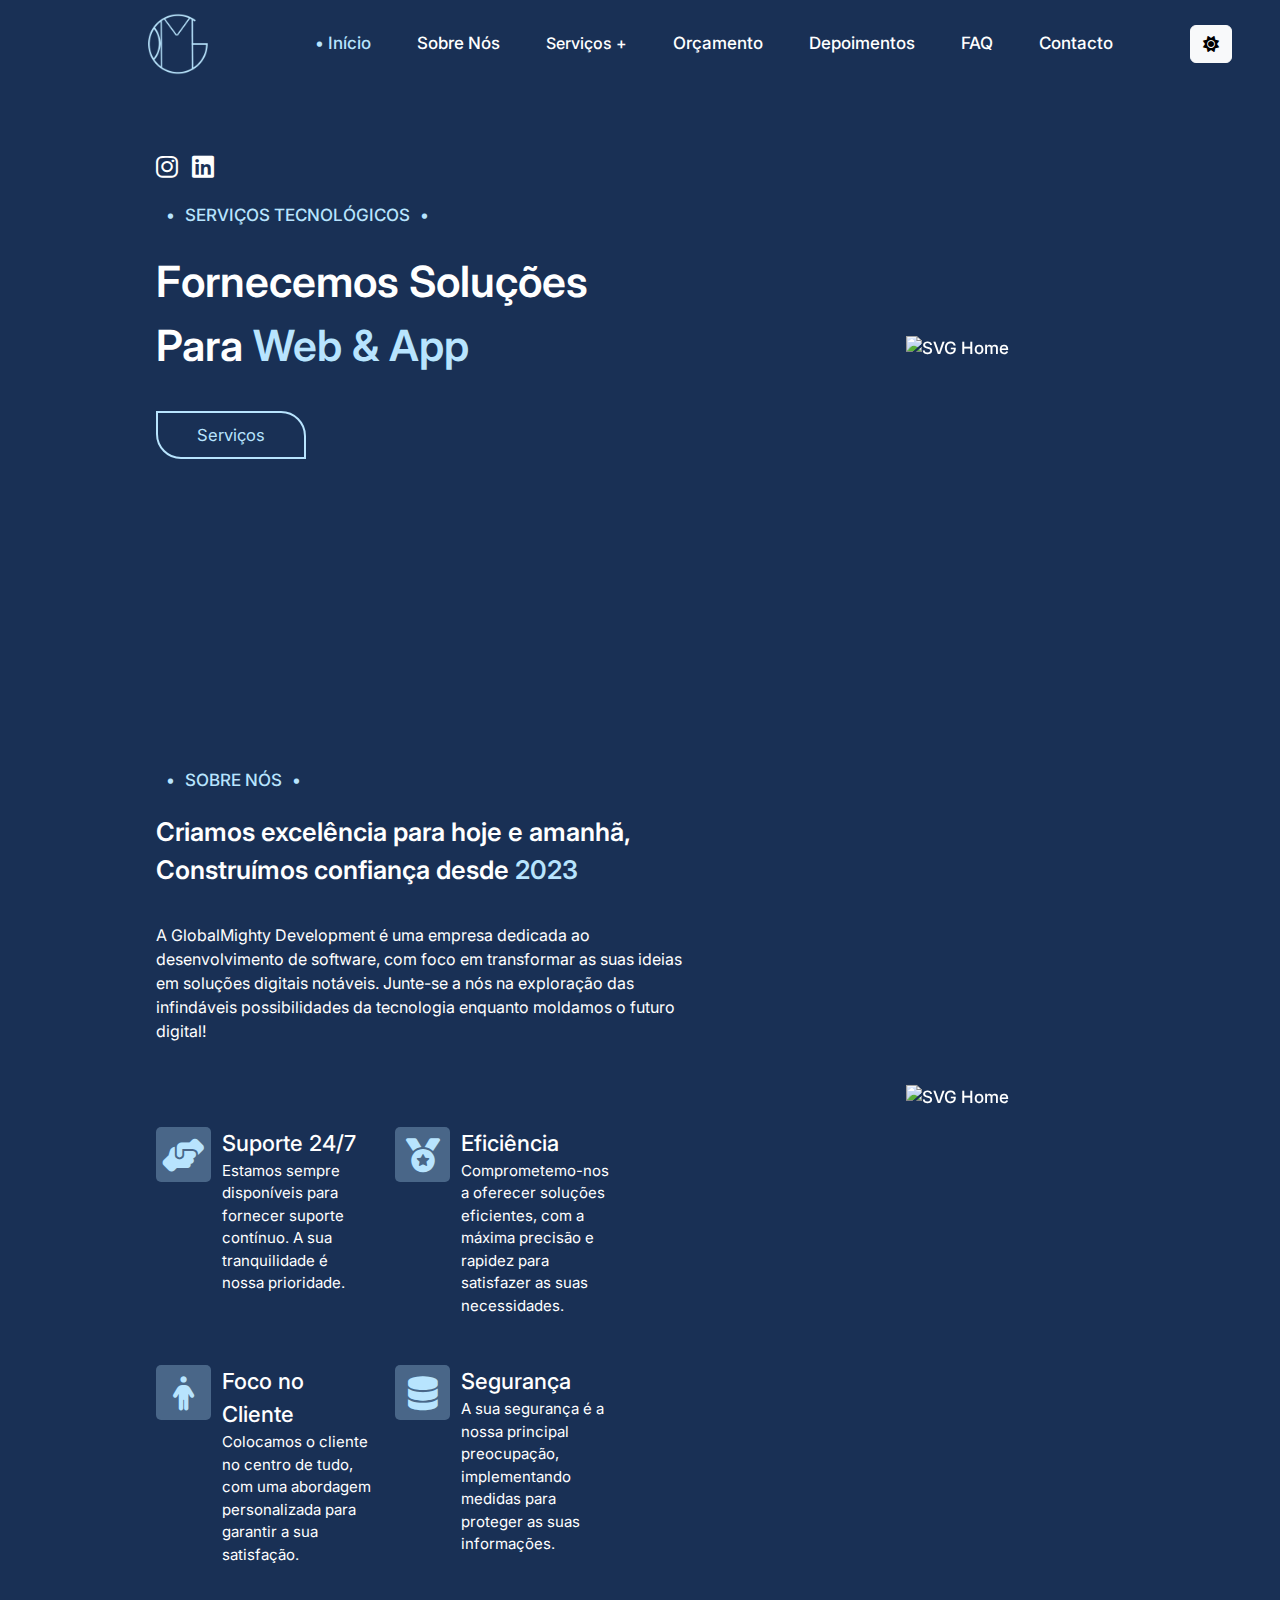
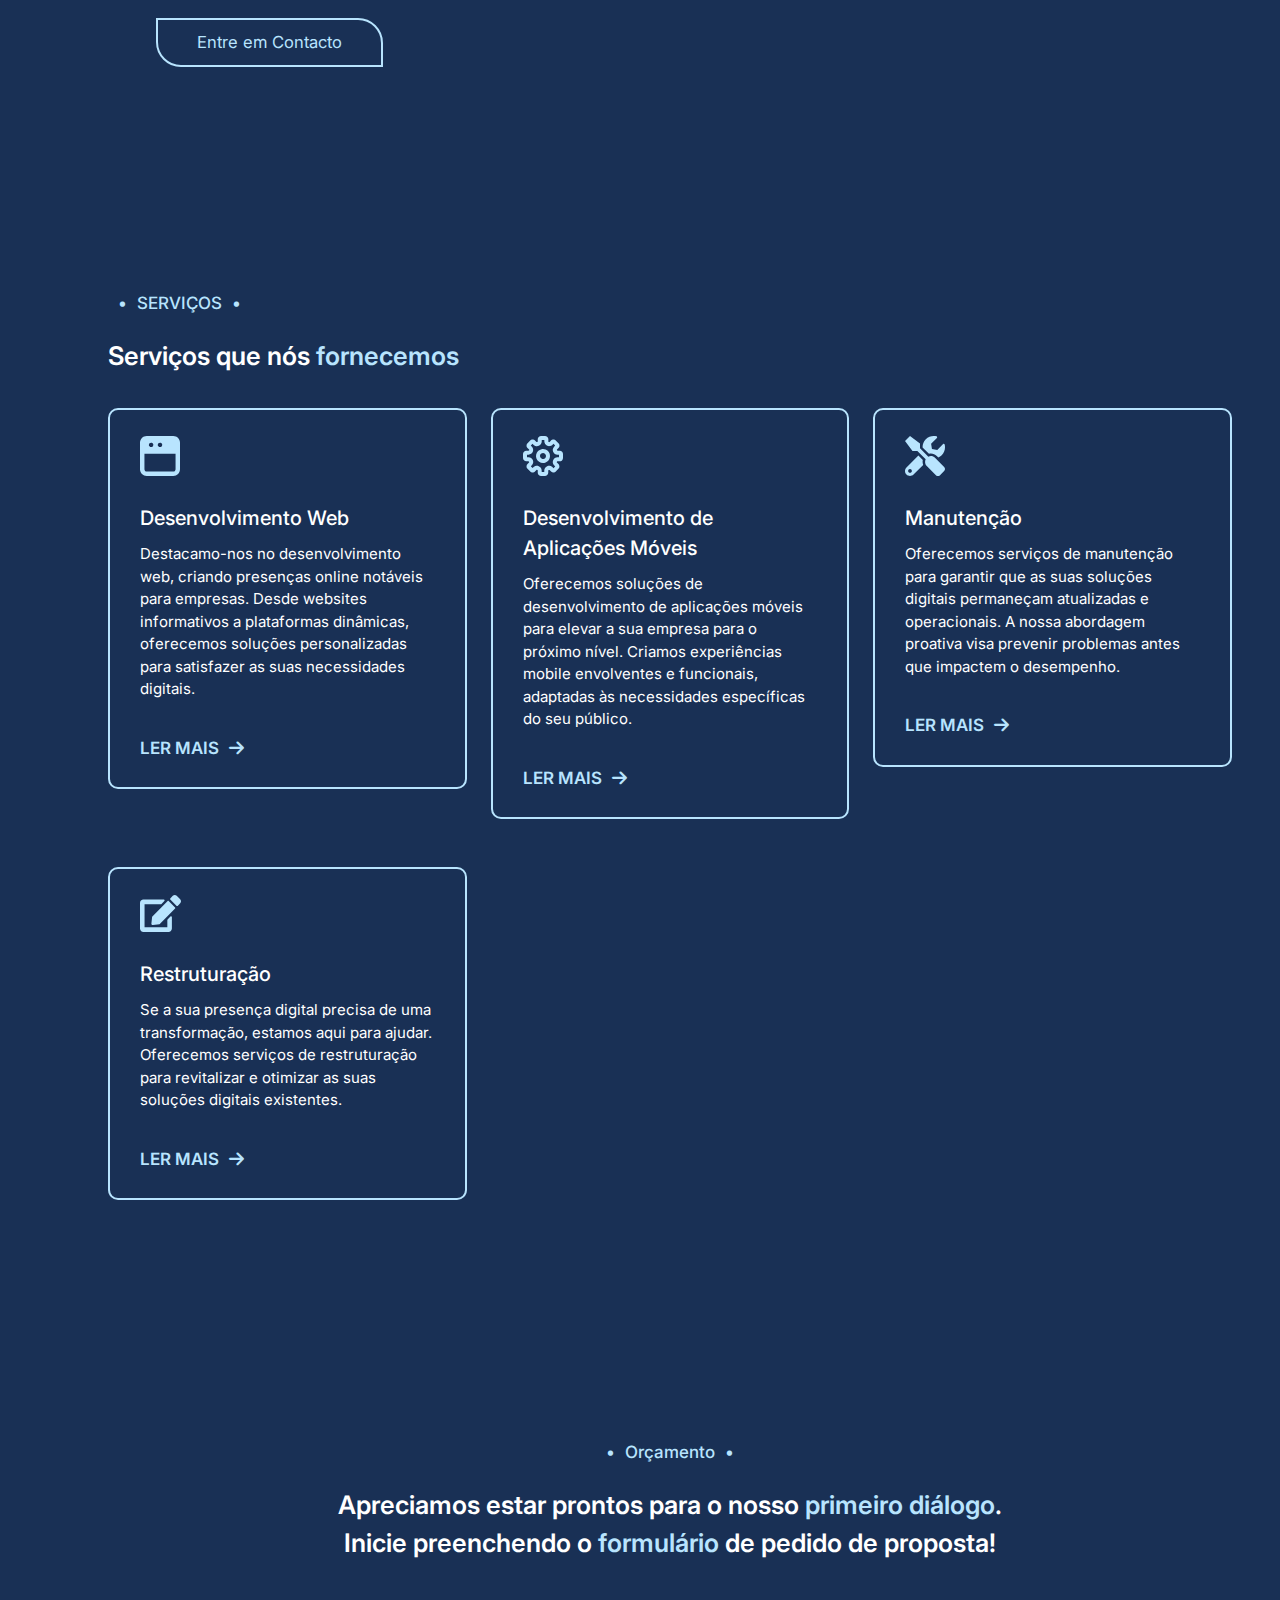
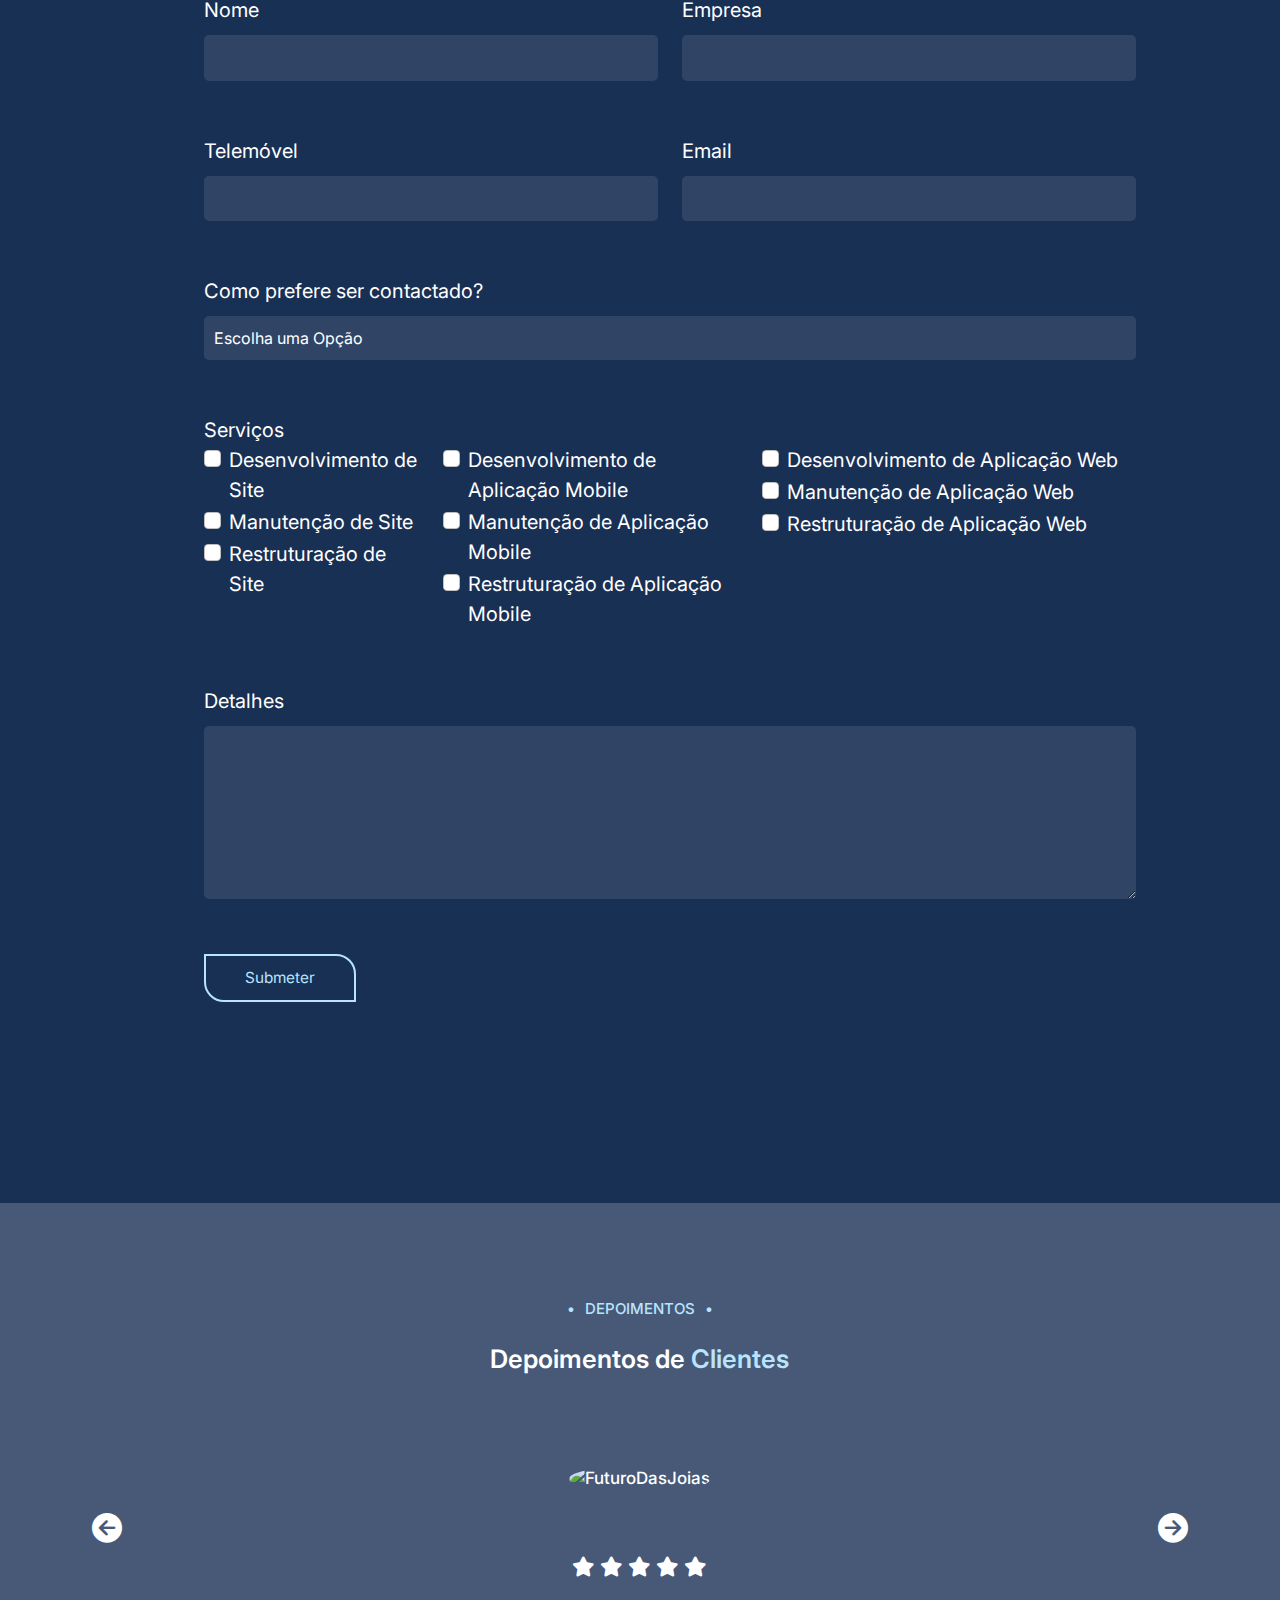
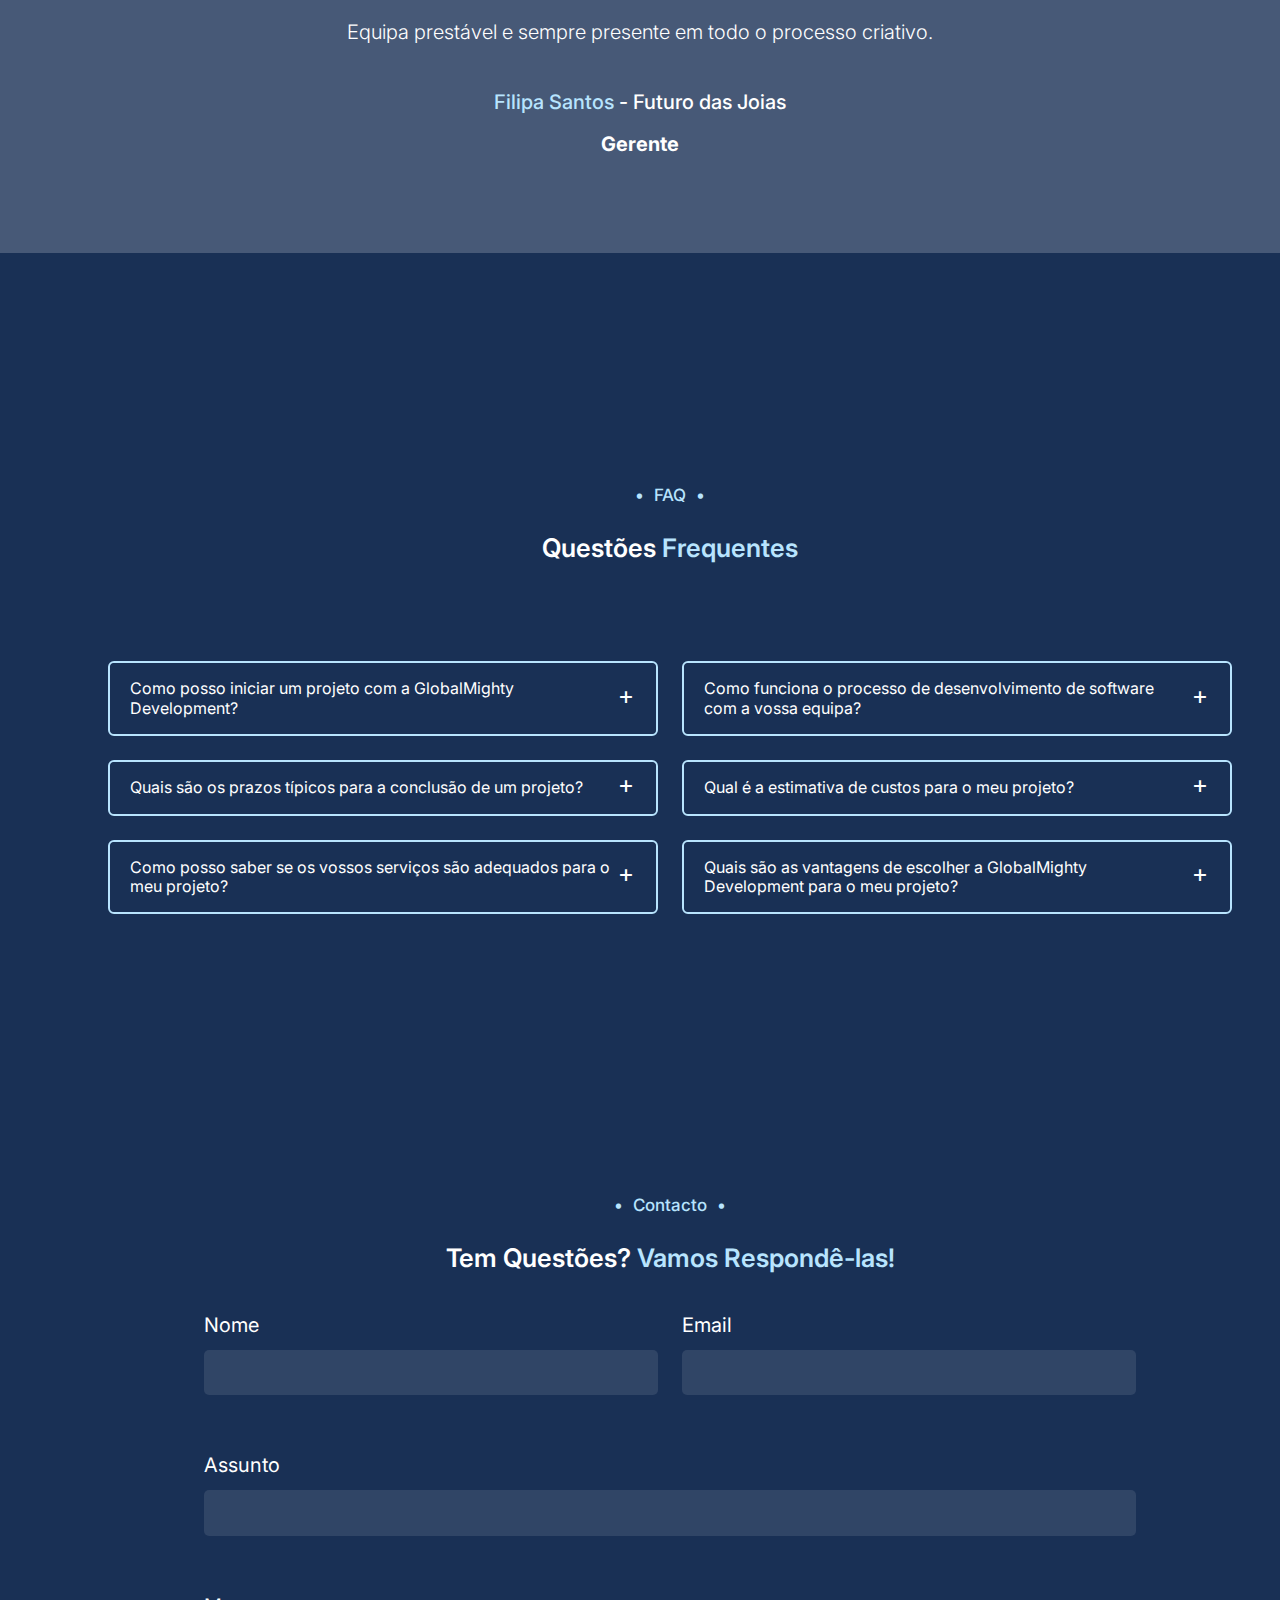
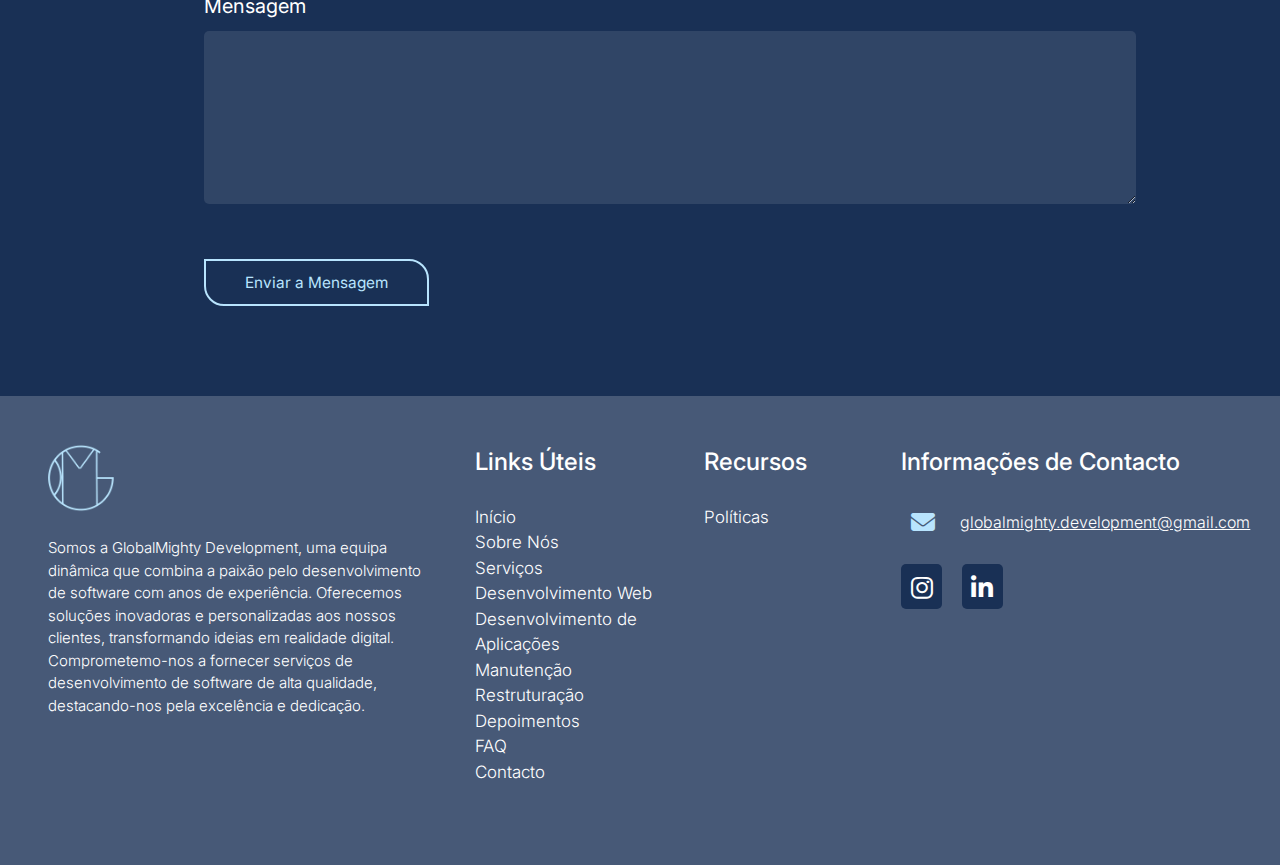
==== index.html @ 015aa8da "Revert "SEO 100%"" ====
<!DOCTYPE html>
<html lang="pt-PT">

<head>
    <meta charset="UTF-8">
    <meta http-equiv="X-UA-Compatible" content="IE=edge">
    <meta name="viewport" content="width=device-width, initial-scale=1.0">
    <meta name="keywords"
        content="Desenvolvimento de Software, Aplicações Web, Aplicações Móveis, Manutenção de Sistemas, Soluções Digitais, Inovação Tecnológica, Experência do Utilizador, Transformação Digital, Consultoria em TI, Programação Personalizada, Eficiência Operacional, Segurança da Informação, Suporte Técnico, GlobalMighty Development, Web Design Responsivo">
    <meta name="description"
        content="Na GlobalMighty Development, dedicamo-nos ao desenvolvimento de software e à criação de soluções digitais inovadoras. Especializamo-nos em aplicações web, móveis e na manutenção de sistemas, combinando a nossa paixão pela tecnologia com um foco inabalável na eficiência e segurança. Junte-se a nós para uma experiência única, onde a excelência é construída hoje e molda o futuro digital.">
    <meta name="author" content="Guilherme Tavares, Mariana Gabriel">

    <link rel="preconnect" href="https://fonts.googleapis.com">
    <link rel="preconnect" href="https://fonts.gstatic.com" crossorigin>
    <link href="https://fonts.googleapis.com/css2?family=Inter:wght@100;300;400;500;600;700;800;900&display=swap"
        rel="stylesheet">

    <link rel="icon" href="ASSETS/xIcon.png">
    <link href="./ASSETS/fontawesome-free-6.4.2-web/css/all.css" rel="stylesheet">
    <link rel="stylesheet" href="./CSS/bootstrap.min.css">
    <link rel="stylesheet" href="./CSS/darkMode.css">
    <link rel="stylesheet" href="./CSS/lightMode.css">
    <link rel="stylesheet" href="./CSS/styles.css">
    <title>GlobalMighty</title>
</head>

<body class="dark" onload="goToSubPage()">
    <header>
        <nav class="navbar navbar-expand-lg navbar-dark bg-ghost fixed-top ps-5 pe-5">
            <div class="container-fluid">
                <a class="navbar-brand dark-Logo" onclick="getPoint('#Inicio')">
                    <img id="logoDark" class="logo" src="./ASSETS/logoDark.png" alt="GlobalMighty">
                    <img id="logoLight" class="logo hidden" src="./ASSETS/logoLight.png" alt="GlobalMighty">
                </a>
                <button class="navbar-toggler collapsed d-flex d-lg-none flex-column justify-content-around"
                    type="button" data-bs-toggle="collapse" data-bs-target="#navbarSupportedContent"
                    aria-controls="navbarSupportedContent" aria-expanded="false" aria-label="Toggle navigation">
                    <span class="toggler-icon top-bar"></span>
                    <span class="toggler-icon middle-bar"></span>
                    <span class="toggler-icon bottom-bar"></span>
                </button>
                <div class="collapse navbar-collapse" id="navbarSupportedContent">
                    <ul class="navbar-nav ms-auto me-auto mb-2 mb-lg-0">
                        <li class="nav-item">
                            <a class="nav-link active" id="InicioNav" aria-current="page"
                                onclick="getPoint('#Inicio')"><span class="" id="dotInicio">&#8226;</span> Início</a>
                        </li>
                        <li class="nav-item">
                            <a class="nav-link active" id="SobreNosNav" onclick="getPoint('#SobreNos')"><span
                                    class="hidden" id="dotSobreNos">&#8226;</span> Sobre Nós</a>
                        </li>
                        <li class="nav-item dropdown">
                            <a class="nav-link active dropbtn" id="ServicosNav" onclick="getPoint('#Servicos')"><span
                                    class="hidden" id="dotServicos">&#8226;</span> Serviços +</a>
                            <div class="dropdown-content">
                                <a href="./servicos/desenvolvimento-web.html">Desenvolvimento Web</a>
                                <a href="./servicos/desenvolvimento-apps.html">Desenvolvimento de Aplicações</a>
                                <a href="./servicos/manutencao.html">Manutenção</a>
                                <a id="dropdownItem4" href="./servicos/restruturacao.html">Restruturação</a>
                            </div>
                        </li>
                        <li class="nav-item">
                            <a class="nav-link active" id="OrcamentoNav" onclick="getPoint('#Orcamento')"><span
                                    class="hidden" id="dotOrcamento">&#8226;</span> Orçamento</a>
                        </li>
                        <li class="nav-item">
                            <a class="nav-link active" id="DepoimentosNav" onclick="getPoint('#Depoimentos')"><span
                                    class="hidden" id="dotDepoimentos">&#8226;</span> Depoimentos</a>
                        </li>
                        <li class="nav-item">
                            <a class="nav-link active" id="FAQNav" onclick="getPoint('#FAQ')"><span class="hidden"
                                    id="dotFAQ">&#8226;</span> FAQ</a>
                        </li>
                        <li class="nav-item">
                            <a class="nav-link active" id="ContactoNav" onclick="getPoint('#Contacto')"><span
                                    class="hidden" id="dotContacto">&#8226;</span> Contacto</a>
                        </li>
                    </ul>
                    <ul class="navbar-nav ms-auto mb-2 mb-lg-0">
                        <li class="nav-item">
                            <button class="btn btn-light tema" onclick="changeTema()">
                                <i class="fa-solid fa-sun"></i>
                            </button>
                        </li>
                    </ul>
                </div>
            </div>
        </nav>
    </header>

    <main>
        <div class="conteudo container-fluid">
            <section id="Inicio" class="Inicio">
                <div class="px-5 text-center text-md-start">
                    <div class="row ms-lg-5">
                        <div class="col-12 col-md-6 col-lg-6 ms-lg-5 me-5 me-lg-5">
                            <div class="redesSociais">
                                <a class="redeSocial" href="https://www.instagram.com/globalmighty/" target="_blank"><i
                                        class="fab fa-instagram"></i></a>
                                <a class="redeSocial" href="https://www.linkedin.com/company/globalmighty-development"
                                    target="_blank"><i class="fab fa-linkedin"></i></a>
                            </div>
                            <div class="slogan">
                                <span class="dot">&#8226;</span>SERVIÇOS TECNOLÓGICOS<span class="dot">&#8226;</span>
                            </div>
                            <div class="titulo">
                                Fornecemos Soluções<br>Para <span class="dualTone">Web & App</span>
                            </div>
                            <div class="btnServicos">
                                <button type="button" class="btn" onclick="getPoint('#Servicos')">Serviços</button>
                            </div>
                        </div>
                        <div class="col-12 col-md-5 col-lg-4 containerSVG">
                            <div id="svgHome" class="tilt-box-wrap">
                                <span class="t_over"></span>
                                <span class="t_over"></span>
                                <span class="t_over"></span>
                                <span class="t_over"></span>
                                <span class="t_over"></span>
                                <span class="t_over"></span>
                                <span class="t_over"></span>
                                <span class="t_over"></span>
                                <span class="t_over"></span>
                                <div class="tilt-box">
                                    <img class="SVG" src="./ASSETS/SVG/home.svg" alt="SVG Home">
                                </div>
                            </div>
                        </div>
                    </div>
                </div>
            </section>



            <section id="SobreNos" class="sobreNos">
                <div class="px-5 text-center text-md-start">
                    <div class="row ms-lg-5">
                        <div class="col-12 col-xl-6 ms-lg-5 me-5 me-lg-5">
                            <div class="slogan">
                                <span class="dot">&#8226;</span>SOBRE NÓS<span class="dot">&#8226;</span>
                            </div>
                            <div class="titulo">
                                Criamos excelência para hoje e amanhã,
                                Construímos confiança desde <span class="dualTone">2023</span>
                            </div>
                            <div class="descricao">
                                A GlobalMighty Development é uma empresa dedicada ao desenvolvimento de software, com
                                foco em transformar as suas ideias em soluções digitais notáveis. Junte-se a nós na
                                exploração das infindáveis possibilidades da tecnologia enquanto moldamos o futuro
                                digital!
                            </div>
                            <div class="pontosFortes text-start">
                                <div class="row">
                                    <div class="col-12 col-md-5 mb-5">
                                        <div class="conteudo">
                                            <div class="imagem">
                                                <i class="fa-solid fa-handshake-angle icon"></i>
                                            </div>
                                            <div class="informacoes">
                                                <div class="titulo">Suporte 24/7</div>
                                                <div class="descricao">
                                                    Estamos sempre disponíveis para fornecer suporte contínuo. A sua
                                                    tranquilidade é nossa prioridade.
                                                </div>
                                            </div>
                                        </div>
                                    </div>
                                    <div class="col-12 col-md-5 mb-5">
                                        <div class="conteudo">
                                            <div class="imagem">
                                                <i class="fa-solid fa-medal icon"></i>
                                            </div>
                                            <div class="informacoes">
                                                <div class="titulo">Eficiência</div>
                                                <div class="descricao">
                                                    Comprometemo-nos a oferecer soluções eficientes, com a máxima
                                                    precisão e rapidez para satisfazer as suas necessidades.
                                                </div>
                                            </div>
                                        </div>
                                    </div>
                                </div>
                                <div class="row">
                                    <div class="col-12 col-md-5 mb-5">
                                        <div class="conteudo">
                                            <div class="imagem">
                                                <i class="fa-solid fa-person icon"></i>
                                            </div>
                                            <div class="informacoes">
                                                <div class="titulo">Foco no Cliente</div>
                                                <div class="descricao">
                                                    Colocamos o cliente no centro de tudo, com uma abordagem
                                                    personalizada para garantir a sua satisfação.
                                                </div>
                                            </div>
                                        </div>
                                    </div>
                                    <div class="col-12 col-md-5">
                                        <div class="conteudo">
                                            <div class="imagem">
                                                <i class="fa-solid fa-database icon"></i>
                                            </div>
                                            <div class="informacoes">
                                                <div class="titulo">Segurança</div>
                                                <div class="descricao">
                                                    A sua segurança é a nossa principal preocupação, implementando
                                                    medidas para proteger as suas informações.
                                                </div>
                                            </div>
                                        </div>
                                    </div>
                                    <div class="btnServicos text-center text-md-start mt-5 mt-md-1">
                                        <button type="button" class="btn" onclick="getPoint('#Contacto')">Entre em
                                            Contacto</button>
                                    </div>
                                </div>
                            </div>
                        </div>
                        <div class="col-12 col-lg-4 containerSVG">
                            <div id="svgSobreNos" class="tilt-box-wrap">
                                <span class="t_over"></span>
                                <span class="t_over"></span>
                                <span class="t_over"></span>
                                <span class="t_over"></span>
                                <span class="t_over"></span>
                                <span class="t_over"></span>
                                <span class="t_over"></span>
                                <span class="t_over"></span>
                                <span class="t_over"></span>
                                <div class="tilt-box">
                                    <img class="SVG" src="./ASSETS/SVG/sobreNos.svg" alt="SVG Home">
                                </div>
                            </div>
                        </div>
                    </div>
                </div>
            </section>

            <section id="Servicos" class="servicos">
                <div class="px-5 text-center text-md-start">
                    <div class="row ms-lg-5">
                        <div class="col-12 me-lg-5">
                            <div class="slogan">
                                <span class="dot">&#8226;</span>SERVIÇOS<span class="dot">&#8226;</span>
                            </div>
                            <div class="titulo">
                                Serviços que nós <span class="dualTone">fornecemos</span>
                            </div>
                            <div class="servicosList justify-content-center">
                                <div class="row">
                                    <div class="col-12 col-md-6 col-lg-6 col-xl-4 mb-5">
                                        <div class="card text-start">
                                            <div class="icon">
                                                <svg width="40" height="40" viewBox="0 0 40 40" fill="none"
                                                    xmlns="http://www.w3.org/2000/svg">
                                                    <path
                                                        d="M33.3333 0H6.66667C4.89856 0 3.20286 0.702379 1.95262 1.95262C0.702379 3.20286 0 4.89856 0 6.66667V33.3333C0 35.1014 0.702379 36.7971 1.95262 38.0474C3.20286 39.2976 4.89856 40 6.66667 40H33.3333C35.1014 40 36.7971 39.2976 38.0474 38.0474C39.2976 36.7971 40 35.1014 40 33.3333V6.66667C40 4.89856 39.2976 3.20286 38.0474 1.95262C36.7971 0.702379 35.1014 0 33.3333 0ZM20 6.66667C20.4395 6.66667 20.8692 6.797 21.2346 7.04118C21.6 7.28536 21.8849 7.63242 22.0531 8.03848C22.2213 8.44454 22.2653 8.89135 22.1795 9.32242C22.0938 9.75349 21.8821 10.1495 21.5713 10.4602C21.2606 10.771 20.8646 10.9827 20.4335 11.0684C20.0025 11.1542 19.5557 11.1102 19.1496 10.942C18.7435 10.7738 18.3965 10.4889 18.1523 10.1235C17.9081 9.75805 17.7778 9.3284 17.7778 8.88889C17.7778 8.29952 18.0119 7.73429 18.4287 7.31754C18.8454 6.90079 19.4106 6.66667 20 6.66667ZM11.1111 6.66667C11.5506 6.66667 11.9803 6.797 12.3457 7.04118C12.7112 7.28536 12.996 7.63242 13.1642 8.03848C13.3324 8.44454 13.3764 8.89135 13.2906 9.32242C13.2049 9.75349 12.9932 10.1495 12.6825 10.4602C12.3717 10.771 11.9757 10.9827 11.5446 11.0684C11.1136 11.1542 10.6668 11.1102 10.2607 10.942C9.85465 10.7738 9.50758 10.4889 9.2634 10.1235C9.01922 9.75805 8.88889 9.3284 8.88889 8.88889C8.88889 8.29952 9.12302 7.73429 9.53976 7.31754C9.95651 6.90079 10.5217 6.66667 11.1111 6.66667ZM35.5556 33.3333C35.5556 33.9227 35.3214 34.4879 34.9047 34.9047C34.4879 35.3214 33.9227 35.5556 33.3333 35.5556H6.66667C6.0773 35.5556 5.51207 35.3214 5.09532 34.9047C4.67857 34.4879 4.44444 33.9227 4.44444 33.3333V17.7778H35.5556V33.3333Z" />
                                                </svg>
                                            </div>
                                            <div class="titulo">Desenvolvimento Web</div>
                                            <div class="descricao">
                                                Destacamo-nos no desenvolvimento web, criando presenças online notáveis
                                                para empresas. Desde websites informativos a plataformas dinâmicas,
                                                oferecemos soluções personalizadas para satisfazer as suas necessidades
                                                digitais.
                                            </div>
                                            <div class="lerMais align-text-bottom">
                                                <a href="servicos/desenvolvimento-web.html"
                                                    onmouseover="overLerMais('1')" onmouseout="overLerMais('1')">
                                                    LER MAIS<i id="lerMais1" class="fa-solid fa-arrow-right icon"></i>
                                                </a>
                                            </div>
                                        </div>
                                    </div>
                                    <div class="col-12 col-md-6 col-lg-6 col-xl-4 mb-5">
                                        <div class="card text-start">
                                            <div class="icon">
                                                <svg xmlns="http://www.w3.org/2000/svg" width="40" height="40"
                                                    viewBox="0 0 40 40" fill="none">
                                                    <path
                                                        d="M21.88 40H18.1C17.2089 40 16.3542 39.646 15.7241 39.0159C15.094 38.3858 14.74 37.5311 14.74 36.64V34.46C14.7292 34.3316 14.6821 34.2088 14.6042 34.1062C14.5263 34.0035 14.4208 33.925 14.3 33.88C14.1776 33.8016 14.0353 33.7599 13.89 33.7599C13.7447 33.7599 13.6024 33.8016 13.48 33.88L12 35.48C11.6896 35.7926 11.3203 36.0407 10.9136 36.2101C10.5068 36.3794 10.0706 36.4666 9.63 36.4666C9.18941 36.4666 8.75318 36.3794 8.34643 36.2101C7.93968 36.0407 7.57045 35.7926 7.26 35.48L4.52 32.8C4.20284 32.4902 3.95095 32.1199 3.7792 31.7112C3.60745 31.3024 3.51931 30.8634 3.52 30.42C3.52128 29.513 3.88069 28.6433 4.52 28L6 26.52C6.07145 26.4098 6.10947 26.2813 6.10947 26.15C6.10947 26.0187 6.07145 25.8902 6 25.78C5.88 25.48 5.68 25.26 5.4 25.26H3.36C2.46704 25.2547 1.61245 24.8963 0.982898 24.263C0.353344 23.6297 -1.56324e-05 22.773 5.18689e-10 21.88V18.1C5.18689e-10 17.2089 0.353999 16.3542 0.984121 15.7241C1.61424 15.094 2.46887 14.74 3.36 14.74H5.54C5.66844 14.7292 5.79115 14.6821 5.89384 14.6042C5.99653 14.5263 6.07496 14.4208 6.12 14.3C6.1984 14.1776 6.24008 14.0353 6.24008 13.89C6.24008 13.7447 6.1984 13.6024 6.12 13.48L4.52 12C4.20737 11.6896 3.95925 11.3203 3.78993 10.9136C3.62061 10.5068 3.53344 10.0706 3.53344 9.63C3.53344 9.18941 3.62061 8.75318 3.78993 8.34643C3.95925 7.93968 4.20737 7.57045 4.52 7.26L7.2 4.52C7.50679 4.20434 7.87364 3.95325 8.27894 3.78151C8.68425 3.60977 9.11981 3.52086 9.56 3.52C10.0125 3.51801 10.4609 3.60532 10.8796 3.77692C11.2983 3.94851 11.679 4.20103 12 4.52L13.48 6C13.5902 6.07145 13.7187 6.10947 13.85 6.10947C13.9813 6.10947 14.1098 6.07145 14.22 6C14.52 5.88 14.74 5.68 14.74 5.4V3.36C14.7453 2.46704 15.1037 1.61245 15.737 0.982898C16.3703 0.353344 17.227 -1.56324e-05 18.12 5.18689e-10H22C22.8911 5.18688e-10 23.7458 0.353999 24.3759 0.984121C25.006 1.61424 25.36 2.46887 25.36 3.36V5.54C25.3708 5.66844 25.4179 5.79115 25.4958 5.89384C25.5737 5.99653 25.6792 6.07496 25.8 6.12C25.9224 6.1984 26.0647 6.24008 26.21 6.24008C26.3553 6.24008 26.4976 6.1984 26.62 6.12L28 4.52C28.3104 4.20737 28.6797 3.95925 29.0864 3.78993C29.4932 3.62061 29.9294 3.53344 30.37 3.53344C30.8106 3.53344 31.2468 3.62061 31.6536 3.78993C32.0603 3.95925 32.4296 4.20737 32.74 4.52L35.48 7.2C35.7963 7.51051 36.0476 7.88087 36.2192 8.28948C36.3909 8.69809 36.4796 9.13678 36.48 9.58C36.4896 10.0306 36.4058 10.4783 36.2336 10.8948C36.0615 11.3113 35.8049 11.6877 35.48 12L34 13.48C33.9285 13.5902 33.8905 13.7187 33.8905 13.85C33.8905 13.9813 33.9285 14.1098 34 14.22C34.12 14.52 34.32 14.74 34.6 14.74H36.78C37.6484 14.7812 38.4676 15.1553 39.0672 15.7848C39.6669 16.4143 40.001 17.2506 40 18.12V22C40 22.8911 39.646 23.7458 39.0159 24.3759C38.3858 25.006 37.5311 25.36 36.64 25.36H34.46C34.3316 25.3708 34.2088 25.4179 34.1062 25.4958C34.0035 25.5737 33.925 25.6792 33.88 25.8C33.8085 25.9102 33.7705 26.0387 33.7705 26.17C33.7705 26.3013 33.8085 26.4298 33.88 26.54L35.42 28.08C35.7326 28.3904 35.9807 28.7597 36.1501 29.1664C36.3194 29.5732 36.4066 30.0094 36.4066 30.45C36.4066 30.8906 36.3194 31.3268 36.1501 31.7336C35.9807 32.1403 35.7326 32.5095 35.42 32.82L32.8 35.48C32.4932 35.7957 32.1264 36.0467 31.7211 36.2185C31.3157 36.3902 30.8802 36.4791 30.44 36.48C29.5469 36.4683 28.6934 36.1097 28.06 35.48L26.52 34C26.4098 33.9285 26.2813 33.8905 26.15 33.8905C26.0187 33.8905 25.8902 33.9285 25.78 34C25.48 34.12 25.26 34.32 25.26 34.6V36.78C25.2188 37.6484 24.8447 38.4676 24.2152 39.0672C23.5857 39.6669 22.7494 40.001 21.88 40ZM18.74 36H21.26V34.46C21.2685 33.5377 21.5505 32.6387 22.0703 31.8768C22.5901 31.1149 23.3244 30.5243 24.18 30.18C25.0391 29.8045 25.9907 29.6933 26.9132 29.8607C27.8358 30.0281 28.6876 30.4665 29.36 31.12L30.44 32.2L32.2 30.44L31.12 29.34C30.4706 28.6778 30.0327 27.8375 29.8618 26.9259C29.6909 26.0143 29.7947 25.0725 30.16 24.22C30.5075 23.3681 31.0993 22.6381 31.861 22.122C32.6226 21.606 33.52 21.3269 34.44 21.32H36V18.74H34.46C33.5377 18.7315 32.6387 18.4495 31.8768 17.9297C31.1149 17.4098 30.5243 16.6756 30.18 15.82C29.8045 14.9609 29.6933 14.0093 29.8607 13.0868C30.0281 12.1642 30.4665 11.3124 31.12 10.64L32.2 9.56L30.44 7.8L29.34 8.88C28.6674 9.49433 27.8334 9.9037 26.936 10.0599C26.0386 10.2161 25.1152 10.1127 24.2747 9.76172C23.4341 9.41078 22.7113 8.82697 22.1914 8.07903C21.6715 7.3311 21.3761 6.45018 21.34 5.54V4H18.74V5.54C18.7315 6.46229 18.4495 7.36132 17.9297 8.12322C17.4098 8.88513 16.6756 9.47565 15.82 9.82C14.9609 10.1955 14.0093 10.3067 13.0868 10.1393C12.1642 9.97186 11.3124 9.53347 10.64 8.88L9.56 7.8L7.8 9.56L8.88 10.66C9.49433 11.3325 9.9037 12.1666 10.0599 13.064C10.2161 13.9614 10.1127 14.8848 9.76172 15.7253C9.41078 16.5659 8.82697 17.2887 8.07903 17.8086C7.3311 18.3285 6.45018 18.6239 5.54 18.66H4V21.18H5.54C6.46229 21.1885 7.36132 21.4705 8.12322 21.9903C8.88513 22.5101 9.47565 23.2444 9.82 24.1C10.1955 24.9591 10.3067 25.9107 10.1393 26.8332C9.97186 27.7558 9.53347 28.6076 8.88 29.28L7.8 30.36L9.56 32.12L10.66 31.04C11.3325 30.4257 12.1666 30.0163 13.064 29.8601C13.9614 29.7039 14.8848 29.8073 15.7253 30.1583C16.5659 30.5092 17.2887 31.093 17.8086 31.841C18.3285 32.5889 18.6239 33.4698 18.66 34.38L18.74 36Z" />
                                                    <path
                                                        d="M20 27C18.6155 27 17.2622 26.5895 16.111 25.8203C14.9599 25.0511 14.0627 23.9579 13.5328 22.6788C13.003 21.3997 12.8644 19.9922 13.1345 18.6344C13.4046 17.2765 14.0713 16.0292 15.0503 15.0503C16.0292 14.0713 17.2765 13.4046 18.6344 13.1345C19.9922 12.8644 21.3997 13.003 22.6788 13.5328C23.9579 14.0627 25.0511 14.9599 25.8203 16.111C26.5895 17.2622 27 18.6155 27 20C27 21.8565 26.2625 23.637 24.9497 24.9497C23.637 26.2625 21.8565 27 20 27ZM20 17C19.4067 17 18.8266 17.1759 18.3333 17.5056C17.8399 17.8352 17.4554 18.3038 17.2284 18.852C17.0013 19.4001 16.9419 20.0033 17.0576 20.5853C17.1734 21.1672 17.4591 21.7018 17.8787 22.1213C18.2982 22.5409 18.8328 22.8266 19.4147 22.9424C19.9967 23.0581 20.5999 22.9987 21.1481 22.7716C21.6962 22.5446 22.1648 22.1601 22.4944 21.6667C22.8241 21.1734 23 20.5933 23 20C23 19.2044 22.6839 18.4413 22.1213 17.8787C21.5587 17.3161 20.7957 17 20 17Z" />
                                                </svg>
                                            </div>
                                            <div class="titulo">Desenvolvimento de Aplicações Móveis</div>
                                            <div class="descricao">
                                                Oferecemos soluções de desenvolvimento de aplicações móveis para elevar
                                                a sua empresa para o próximo nível. Criamos experiências mobile
                                                envolventes e funcionais, adaptadas às necessidades específicas do seu
                                                público.
                                            </div>
                                            <div class="lerMais">
                                                <a href="servicos/desenvolvimento-apps.html"
                                                    onmouseover="overLerMais('2')" onmouseout="overLerMais('2')">
                                                    LER MAIS<i id="lerMais2" class="fa-solid fa-arrow-right icon"></i>
                                                </a>
                                            </div>
                                        </div>
                                    </div>
                                    <div class="col-12 col-md-6 col-lg-6 col-xl-4 mb-5">
                                        <div class="card text-start">
                                            <div class="icon">
                                                <svg xmlns="http://www.w3.org/2000/svg" width="40" height="40"
                                                    viewBox="0 0 40 40" fill="none">
                                                    <path
                                                        d="M39.1502 30.911L30.0022 21.7635C28.1976 19.959 25.5025 19.6075 23.3307 20.6777L15.0031 12.3504V7.49927L5.00363 0L0.00390597 4.99951L7.50349 14.9985H12.3548L20.6824 23.3258C19.62 25.4975 19.9637 28.1926 21.7683 29.9971L30.9162 39.1446C32.0568 40.2851 33.9005 40.2851 35.0332 39.1446L39.1502 35.0278C40.2829 33.8873 40.2829 32.0437 39.1502 30.911ZM25.9165 17.5764C28.1273 17.5764 30.2053 18.4357 31.7678 19.998L33.2833 21.5135C34.5176 20.9745 35.6894 20.2246 36.705 19.2091C39.6033 16.3109 40.5876 12.2332 39.6658 8.53042C39.4939 7.82736 38.6111 7.5852 38.0955 8.10077L32.2834 13.9127L26.979 13.03L26.0962 7.72581L31.9084 1.91388C32.424 1.3983 32.174 0.515575 31.4631 0.335905C27.7602 -0.578068 23.6823 0.40621 20.7918 3.29655C18.5654 5.5229 17.5186 8.46011 17.5732 11.3895L23.9869 17.8029C24.6197 17.6545 25.2759 17.5764 25.9165 17.5764ZM17.7998 23.982L13.3703 19.5528L1.46476 31.4657C-0.488254 33.4186 -0.488254 36.5824 1.46476 38.5353C3.41778 40.4882 6.58166 40.4882 8.53468 38.5353L18.1904 28.88C17.5967 27.3255 17.417 25.6303 17.7998 23.982ZM5.00363 36.8714C3.97244 36.8714 3.12873 36.0277 3.12873 34.9966C3.12873 33.9576 3.96462 33.1218 5.00363 33.1218C6.04263 33.1218 6.87852 33.9576 6.87852 34.9966C6.87852 36.0277 6.04263 36.8714 5.00363 36.8714Z" />
                                                </svg>
                                            </div>
                                            <div class="titulo">Manutenção</div>
                                            <div class="descricao">
                                                Oferecemos serviços de manutenção para garantir que as suas soluções
                                                digitais permaneçam atualizadas e operacionais. A nossa abordagem
                                                proativa visa prevenir problemas antes que impactem o desempenho.
                                            </div>
                                            <div class="lerMais">
                                                <a href="servicos/manutencao.html" onmouseover="overLerMais('3')"
                                                    onmouseout="overLerMais('3')">
                                                    LER MAIS<i id="lerMais3" class="fa-solid fa-arrow-right icon"></i>
                                                </a>
                                            </div>
                                        </div>
                                    </div>
                                    <div class="col-12 col-md-6 col-lg-6 col-xl-4 mb-5">
                                        <div class="card text-start">
                                            <div class="icon">
                                                <svg xmlns="http://www.w3.org/2000/svg" width="41" height="37"
                                                    viewBox="0 0 41 37" fill="none">
                                                    <path
                                                        d="M28.6573 6.00645L35.0778 12.5261C35.3483 12.8007 35.3483 13.2489 35.0778 13.5235L19.5319 29.3094L12.9264 30.0539C12.0437 30.1551 11.2964 29.3962 11.396 28.4999L12.1292 21.7923L27.675 6.00645C27.9455 5.73178 28.3868 5.73178 28.6573 6.00645ZM40.1885 4.35124L36.7149 0.823989C35.633 -0.274663 33.8748 -0.274663 32.7858 0.823989L30.266 3.38269C29.9955 3.65736 29.9955 4.10549 30.266 4.38015L36.6865 10.8998C36.9569 11.1744 37.3983 11.1744 37.6688 10.8998L40.1885 8.34108C41.2705 7.2352 41.2705 5.44989 40.1885 4.35124ZM27.3333 25.016V32.3741H4.55556V9.24458H20.9128C21.1406 9.24458 21.3542 9.15062 21.5179 8.9916L24.3651 6.10041C24.9061 5.55108 24.5217 4.61868 23.7601 4.61868H3.41667C1.53038 4.61868 0 6.17269 0 8.0881V33.5306C0 35.446 1.53038 37 3.41667 37H28.4722C30.3585 37 31.8889 35.446 31.8889 33.5306V22.1248C31.8889 21.3514 30.9707 20.9684 30.4297 21.5105L27.5825 24.4016C27.4259 24.5679 27.3333 24.7847 27.3333 25.016Z" />
                                                </svg>
                                            </div>
                                            <div class="titulo">Restruturação</div>
                                            <div class="descricao">
                                                Se a sua presença digital precisa de uma transformação, estamos aqui
                                                para ajudar. Oferecemos serviços de restruturação para revitalizar e
                                                otimizar as suas soluções digitais existentes.
                                            </div>
                                            <div class="lerMais">
                                                <a href="servicos/restruturacao.html" onmouseover="overLerMais('4')"
                                                    onmouseout="overLerMais('4')">
                                                    LER MAIS<i id="lerMais4" class="fa-solid fa-arrow-right icon"></i>
                                                </a>
                                            </div>
                                        </div>
                                    </div>
                                </div>
                            </div>
                        </div>
                    </div>
            </section>

            <section id="Orcamento" class="orcamento">
                <div class="px-5 text-center">
                    <div class="row ms-lg-5">
                        <div class="col-12 me-lg-5">
                            <div class="slogan">
                                <span class="dot">&#8226;</span>Orçamento<span class="dot">&#8226;</span>
                            </div>
                            <div class="titulo">
                                Apreciamos estar prontos para o nosso <span class="dualTone">primeiro diálogo</span>.
                                <br>Inicie preenchendo o <span class="dualTone">formulário</span> de pedido de
                                proposta!</span>
                            </div>

                            <form action="https://formsubmit.co/9a4e79af8a52126bc1941c9f9edbd68c" method="POST">
                                <input type="hidden" name="_template" value="box">
                                <input type="hidden" name="_next"
                                    value="https://globalmighty.pt/agradecimentos/agradecimento-orcamento.html">
                                <input type="hidden" name="_subject" id="subject" value="">

                                <div class="row">
                                    <div class="inputGrupo col-12 col-lg-5">
                                        <label for="Nome">Nome</label>
                                        <input type="text" id="Nome" name="Nome" class="input">
                                    </div>
                                    <div class="inputGrupo col-12 col-lg-5">
                                        <label for="Empresa">Empresa</label>
                                        <input type="text" name="Empresa" id="Empresa" class="input"
                                            oninput="orcamentoSubject()">
                                    </div>
                                </div>
                                <div class="row">
                                    <div class="inputGrupo col-12 col-lg-5">
                                        <label for="Telemovel">Telemóvel</label>
                                        <input type="tel" name="Telemovel" class="input">
                                    </div>
                                    <div class="inputGrupo col-12 col-lg-5">
                                        <label for="Email">Email</label>
                                        <input type="email" name="Email" class="input">
                                    </div>
                                </div>
                                <div class="row">
                                    <div class="inputGrupo col-12 col-lg-10">
                                        <label for="Preferencia">Como prefere ser contactado?</label>
                                        <select class="form-select" name="Opção de Contacto"
                                            aria-label="Default select example">
                                            <option selected>Escolha uma Opção</option>
                                            <option value="Email">Email</option>
                                            <option value="Telemovel">Chamada Telefónica</option>
                                        </select>
                                    </div>
                                </div>
                                <div class="row">
                                    <div class="inputGrupo col-12 col-lg-10">
                                        <label for="Servicos">Serviços</label>
                                        <div class="row">
                                            <div class="col-12 col-md-3">
                                                <div class="form-check">
                                                    <input class="form-check-input" type="checkbox"
                                                        name="Desenvolvimento Site" value="Selecionado"
                                                        id="flexCheckDevWeb">
                                                    <label class="form-check-label" for="flexCheckDevWeb">
                                                        Desenvolvimento de Site</label>
                                                </div>
                                                <div class="form-check">
                                                    <input class="form-check-input" type="checkbox"
                                                        name="Manutenção Site" value="Selecionado"
                                                        id="flexCheckManutencaoSite">
                                                    <label class="form-check-label" for="flexCheckManutencaoSite">
                                                        Manutenção de Site</label>
                                                </div>
                                                <div class="form-check">
                                                    <input class="form-check-input" type="checkbox"
                                                        name="Restruturação Site" value="Selecionado"
                                                        id="flexCheckRestruturacaoSite">
                                                    <label class="form-check-label" for="flexCheckRestruturacaoSite">
                                                        Restruturação de Site</label>
                                                </div>
                                            </div>
                                            <div class="col-12 col-md-4">
                                                <div class="form-check">
                                                    <input class="form-check-input" type="checkbox"
                                                        name="Desenvolvimento Mobile" value="Selecionado"
                                                        id="flexCheckDevMobile">
                                                    <label class="form-check-label" for="flexCheckDevMobile">
                                                        Desenvolvimento de Aplicação Mobile</label>
                                                </div>
                                                <div class="form-check">
                                                    <input class="form-check-input" type="checkbox"
                                                        name="Manutenção Mobile" value="Selecionado"
                                                        id="flexCheckManutencaoAppMobile">
                                                    <label class="form-check-label" for="flexCheckManutencaoAppMobile">
                                                        Manutenção de Aplicação Mobile</label>
                                                </div>
                                                <div class="form-check">
                                                    <input class="form-check-input" type="checkbox"
                                                        name="Restruturação Mobile" value="Selecionado"
                                                        id="flexCheckRestruturacaoMobile">
                                                    <label class="form-check-label" for="flexCheckRestruturacaoMobile">
                                                        Restruturação de Aplicação Mobile</label>
                                                </div>
                                            </div>
                                            <div class="col-12 col-md-5">
                                                <div class="form-check">
                                                    <input class="form-check-input" type="checkbox"
                                                        name="Desenvolvimento App Web" value="Selecionado"
                                                        id="flexCheckDevAppWeb">
                                                    <label class="form-check-label" for="flexCheckDevAppWeb">
                                                        Desenvolvimento de Aplicação Web</label>
                                                </div>
                                                <div class="form-check">
                                                    <input class="form-check-input" type="checkbox"
                                                        name="Manutenção App Web" value="Selecionado"
                                                        id="flexCheckManutencaoAppWeb">
                                                    <label class="form-check-label" for="flexCheckManutencaAppWebo">
                                                        Manutenção de Aplicação Web</label>
                                                </div>
                                                <div class="form-check">
                                                    <input class="form-check-input" type="checkbox"
                                                        name="Restruturação App Web" value="Selecionado"
                                                        id="flexCheckRestruturacaoAppWeb">
                                                    <label class="form-check-label" for="flexCheckRestruturacaoAppWeb">
                                                        Restruturação de Aplicação Web</label>
                                                </div>
                                            </div>
                                        </div>
                                    </div>
                                </div>
                                <div class="row">
                                    <div class="inputGrupo col-12 col-lg-10">
                                        <label for="Detalhes">Detalhes</label>
                                        <textarea id="Mensagem" name="Detalhes" class="input" rows="6"></textarea>
                                    </div>
                                </div>
                                <div class="row">
                                    <div class="btnOrcamento col-12 col-lg-10">
                                        <button type="submit" class="btn">Submeter</button>
                                    </div>
                                </div>
                            </form>
                        </div>
                    </div>
                </div>
            </section>

            <section id="Depoimentos" class="depoimentos">
                <div class="col-12">
                    <div class="row">
                        <div class="col-12">
                            <div class="bgDepoimento col-12">
                                <div class="row depoimento">
                                    <div class="btnDepoimento col-2" id="btnPrevious" onclick="cliente()">
                                        <i class="fa-solid fa-circle-arrow-left"></i></i>
                                    </div>
                                    <div id="cliente1" class="depoimentoCard col-8 showned">
                                        <div class="slogan">
                                            <span class="dot">&#8226;</span>DEPOIMENTOS<span class="dot">&#8226;</span>
                                        </div>
                                        <div class="titulo">
                                            Depoimentos de <span class="dualTone">Clientes</span>
                                        </div>
                                        <div class="fotoCliente">
                                            <img src="./ASSETS/depoimentos/futuroDasJoias.png" alt="FuturoDasJoias">
                                        </div>
                                        <div class="avaliacao">
                                            <i class="fa-solid fa-star estrelaPreenchida"></i>
                                            <i class="fa-solid fa-star estrelaPreenchida"></i>
                                            <i class="fa-solid fa-star estrelaPreenchida"></i>
                                            <i class="fa-solid fa-star estrelaPreenchida"></i>
                                            <i class="fa-solid fa-star estrelaPreenchida"></i>
                                        </div>
                                        <div class="descricao">
                                            Equipa prestável e sempre presente em todo o processo criativo.
                                        </div>
                                        <div class="empresa"><span class="dualTone">Filipa Santos</span> - Futuro das
                                            Joias</div>
                                        <div class="profissao">Gerente</div>
                                    </div>

                                    <div id="cliente2" class="depoimentoCard col-8 hidden">
                                        <div class="slogan">
                                            <span class="dot">&#8226;</span>DEPOIMENTOS<span class="dot">&#8226;</span>
                                        </div>
                                        <div class="titulo">
                                            Depoimentos de <span class="dualTone">Clientes</span>
                                        </div>
                                        <div class="texto1">
                                            Tem um projeto e quer ser o nosso próximo cliente?<br>
                                        </div>
                                        <div class="texto2"><span class="dualTone">Junte-se a nós</span> e vamos criar
                                            juntos um</div>
                                        <div class="texto3"> futuro tecnológico surpreendente!</div>
                                    </div>
                                    <div class="btnDepoimento col-2" id="btnNext" onclick="cliente()">
                                        <i class="fa-solid fa-circle-arrow-right"></i></i>
                                    </div>
                                </div>
                            </div>
                        </div>
                    </div>
                </div>
            </section>



            <section id="FAQ" class="faq">
                <div class="px-5 text-center">
                    <div class="row ms-lg-5">
                        <div class="col-12 me-lg-5">
                            <div class="slogan">
                                <span class="dot">&#8226;</span>FAQ<span class="dot">&#8226;</span>
                            </div>
                            <div class="titulo">
                                Questões <span class="dualTone">Frequentes</span>
                            </div>
                            <div class="col-12">
                                <div class="row">
                                    <div class="col-12 col-lg-6 mb-3 mb-lg-4">
                                        <div class="accordion" id="accordionExample">
                                            <div class="accordion-item">
                                                <h2 class="accordion-header" id="heading1">
                                                    <button class="accordion-button collapsed" type="button"
                                                        data-bs-toggle="collapse" data-bs-target="#collapse1"
                                                        aria-expanded="false" aria-controls="collapse1">
                                                        Como posso iniciar um projeto com a GlobalMighty Development?
                                                    </button>
                                                </h2>
                                                <div id="collapse1" class="accordion-collapse collapse"
                                                    aria-labelledby="heading1" data-bs-parent="#accordionExample">
                                                    <div class="accordion-body">
                                                        O primeiro passo é entrar em contacto connosco através do
                                                        formulário de <a onclick="getPoint('#Orcamento')">orçamento</a>
                                                        no nosso website ou por email. A nossa
                                                        equipa entrará em contacto consigo para discutir os detalhes do
                                                        seu projeto, compreender as suas necessidades e fornecer uma
                                                        proposta personalizada.
                                                    </div>
                                                </div>
                                            </div>
                                        </div>
                                    </div>
                                    <div class="col-12 col-lg-6 mb-3 mb-lg-4">
                                        <div class="accordion" id="accordionExample2">
                                            <div class="accordion-item">
                                                <h2 class="accordion-header" id="heading2">
                                                    <button class="accordion-button collapsed" type="button"
                                                        data-bs-toggle="collapse" data-bs-target="#collapse2"
                                                        aria-expanded="false" aria-controls="collapse2">
                                                        Como funciona o processo de desenvolvimento de software com a
                                                        vossa equipa?
                                                    </button>
                                                </h2>
                                                <div id="collapse2" class="accordion-collapse collapse"
                                                    aria-labelledby="heading2" data-bs-parent="#accordionExample2">
                                                    <div class="accordion-body">
                                                        O nosso processo de desenvolvimento é colaborativo. Começamos
                                                        com uma fase de compreensão, onde analisamos as suas
                                                        necessidades. Em seguida, avançamos para a fase de design e
                                                        desenvolvimento, mantendo uma comunicação constante para
                                                        garantir que as suas expectativas são atendidas. Após a
                                                        conclusão, realizamos testes rigorosos antes da entrega final.
                                                    </div>
                                                </div>
                                            </div>
                                        </div>
                                    </div>
                                    <div class="col-12 col-lg-6 mb-3 mb-lg-4">
                                        <div class="accordion" id="accordionExample3">
                                            <div class="accordion-item">
                                                <h2 class="accordion-header" id="heading3">
                                                    <button class="accordion-button collapsed" type="button"
                                                        data-bs-toggle="collapse" data-bs-target="#collapse3"
                                                        aria-expanded="false" aria-controls="collapse3">
                                                        Quais são os prazos típicos para a conclusão de um projeto?
                                                    </button>
                                                </h2>
                                                <div id="collapse3" class="accordion-collapse collapse"
                                                    aria-labelledby="heading3" data-bs-parent="#accordionExample3">
                                                    <div class="accordion-body">
                                                        Os prazos de conclusão variam consoante a complexidade do
                                                        projeto. Durante as discussões iniciais, estabelecemos um
                                                        cronograma realista e transparente. Comprometemo-nos a cumprir
                                                        prazos acordados, garantindo simultaneamente a qualidade do
                                                        trabalho.
                                                    </div>
                                                </div>
                                            </div>
                                        </div>
                                    </div>
                                    <div class="col-12 col-lg-6 mb-3 mb-lg-4">
                                        <div class="accordion" id="accordionExample4">
                                            <div class="accordion-item">
                                                <h2 class="accordion-header" id="heading4">
                                                    <button class="accordion-button collapsed" type="button"
                                                        data-bs-toggle="collapse" data-bs-target="#collapse4"
                                                        aria-expanded="false" aria-controls="collapse4">
                                                        Qual é a estimativa de custos para o meu projeto?
                                                    </button>
                                                </h2>
                                                <div id="collapse4" class="accordion-collapse collapse"
                                                    aria-labelledby="heading4" data-bs-parent="#accordionExample4">
                                                    <div class="accordion-body">
                                                        A avaliação de custos é única para cada projeto, dependendo da
                                                        sua complexidade e requisitos específicos. Após discutirmos os
                                                        detalhes do seu projeto, a GlobalMighty Development fornecerá
                                                        uma estimativa transparente e detalhada, garantindo que tenha
                                                        uma compreensão clara dos investimentos envolvidos antes de
                                                        iniciarmos o trabalho. Estamos comprometidos em oferecer
                                                        soluções acessíveis e personalizadas que atendam às suas
                                                        necessidades e ao seu <a
                                                            onclick="getPoint('#Orcamento')">orçamento</a>.
                                                    </div>
                                                </div>
                                            </div>
                                        </div>
                                    </div>
                                    <div class="col-12 col-lg-6 mb-3 mb-lg-4">
                                        <div class="accordion" id="accordionExample5">
                                            <div class="accordion-item">
                                                <h2 class="accordion-header" id="heading5">
                                                    <button class="accordion-button collapsed" type="button"
                                                        data-bs-toggle="collapse" data-bs-target="#collapse5"
                                                        aria-expanded="false" aria-controls="collapse5">
                                                        Como posso saber se os vossos serviços são adequados para o meu
                                                        projeto?
                                                    </button>
                                                </h2>
                                                <div id="collapse5" class="accordion-collapse collapse"
                                                    aria-labelledby="heading5" data-bs-parent="#accordionExample5">
                                                    <div class="accordion-body">
                                                        A nossa equipa está pronta para discutir as suas necessidades
                                                        específicas e determinar a melhor abordagem para o seu projeto.
                                                        <a onclick="getPoint('#Contacto')">Contacte-nos</a> através do
                                                        formulário no nosso website ou por
                                                        email, e teremos o prazer de oferecer orientação personalizada e
                                                        detalhada sobre como os nossos serviços podem atender às suas
                                                        expectativas e objetivos.
                                                    </div>
                                                </div>
                                            </div>
                                        </div>
                                    </div>
                                    <div class="col-12 col-lg-6 mb-3 mb-lg-4">
                                        <div class="accordion" id="accordionExample6">
                                            <div class="accordion-item">
                                                <h2 class="accordion-header" id="heading6">
                                                    <button class="accordion-button collapsed" type="button"
                                                        data-bs-toggle="collapse" data-bs-target="#collapse6"
                                                        aria-expanded="false" aria-controls="collapse6">
                                                        Quais são as vantagens de escolher a GlobalMighty Development
                                                        para o meu projeto?
                                                    </button>
                                                </h2>
                                                <div id="collapse6" class="accordion-collapse collapse"
                                                    aria-labelledby="heading6" data-bs-parent="#accordionExample6">
                                                    <div class="accordion-body">
                                                        Optar pelos serviços da GlobalMighty Development significa
                                                        beneficiar-se de uma jovem equipa dedicada e apaixonada pelo
                                                        desenvolvimento de software. Estamos comprometidos em
                                                        oferecer
                                                        soluções inovadoras, personalizadas e de alta qualidade que
                                                        impulsionam o sucesso do seu projeto. <a
                                                            onclick="getPoint('#Contacto')">Contacte-nos</a> para
                                                        explorar
                                                        como podemos agregar valor e fazer do seu projeto um sucesso
                                                        digital.
                                                    </div>
                                                </div>
                                            </div>
                                        </div>
                                    </div>
                                </div>
                            </div>
                        </div>
                    </div>
                </div>
            </section>



            <section id="Contacto" class="contacto">
                <div class="px-5 text-center">
                    <div class="row ms-lg-5">
                        <div class="col-12 me-lg-5">
                            <div class="slogan">
                                <span class="dot">&#8226;</span>Contacto<span class="dot">&#8226;</span>
                            </div>
                            <div class="titulo">
                                Tem Questões? <span class="dualTone">Vamos Respondê-las!</span>
                            </div>

                            <form action="https://formsubmit.co/9a4e79af8a52126bc1941c9f9edbd68c" method="POST">
                                <input type="hidden" name="_template" value="box">
                                <input type="hidden" name="_next"
                                    value="https://globalmighty.pt/agradecimentos/agradecimento-contacto.html">

                                <div class="row">
                                    <div class="inputGrupo col-12 col-lg-5">
                                        <label for="Nome">Nome</label>
                                        <input type="text" id="Nome" name="Nome" class="input">
                                    </div>
                                    <div class="inputGrupo col-12 col-lg-5">
                                        <label for="Email">Email</label>
                                        <input type="email" name="Email" class="input">
                                    </div>
                                </div>
                                <div class="row">
                                    <div class="inputGrupo col-12 col-lg-10">
                                        <label for="subject">Assunto</label>
                                        <input type="text" id="_subject" name="_subject" class="input">
                                    </div>
                                </div>
                                <div class="row">
                                    <div class="inputGrupo col-12 col-lg-10">
                                        <label for="Mensagem">Mensagem</label>
                                        <textarea id="Mensagem" name="Mensagem" class="input" rows="6"></textarea>
                                    </div>
                                </div>
                                <div class="row">
                                    <div class="btnContacto col-12 col-lg-10">
                                        <button type="submit" class="btn">Enviar a Mensagem</button>
                                    </div>
                                </div>
                            </form>
                        </div>
                    </div>
                </div>
            </section>
        </div>
    </main>

    <footer class="p-5">
        <div class="row">
            <div class="col-12 col-xl-4 mb-3 marginEnd">
                <div class="logo">
                    <img id="logoDarkFooter" class="" src="./ASSETS/logoDark.png" alt="GlobalMighty">
                    <img id="logoLightFooter" class="hidden" src="./ASSETS/logoLight.png" alt="GlobalMighty">
                </div>
                <div class="descricao">
                    Somos a GlobalMighty Development, uma equipa dinâmica que combina a paixão pelo desenvolvimento
                    de
                    software com anos de experiência. Oferecemos soluções inovadoras e personalizadas aos nossos
                    clientes, transformando ideias em realidade digital.
                    Comprometemo-nos a fornecer serviços de desenvolvimento de software de alta qualidade,
                    destacando-nos pela excelência e dedicação.
                </div>
            </div>
            <div class="col-12 col-xl-2 mb-3 marginEnd">
                <div class="titulo">Links Úteis</div>
                <div class="items">
                    <ul class="footerLinks">
                        <li class="link"><a onclick="getPoint('#Inicio')">
                                Início</a>
                        </li>
                        <li class="link"><a onclick="getPoint('#SobreNos')">
                                Sobre Nós</a>
                        </li>
                        <li class="link"><a onclick="getPoint('#Servicos')">
                                Serviços</a>
                        </li>
                        <li class="link"><a href="./servicos/desenvolvimento-web.html">
                                Desenvolvimento Web</a>
                        </li>
                        <li class="link"><a href="./servicos/desenvolvimento-apps.html">
                                Desenvolvimento de Aplicações</a>
                        </li>
                        <li class="link"><a href="./servicos/manutencao.html">
                                Manutenção</a>
                        </li>
                        <li class="link"><a href="./servicos/restruturacao.html">
                                Restruturação</a>
                        </li>
                        <li class="link"><a onclick="getPoint('#Depoimentos')">
                                Depoimentos</a>
                        </li>
                        <li class="link"><a onclick="getPoint('#FAQ')">
                                FAQ</a>
                        </li>
                        <li class="link"><a onclick="getPoint('#Contacto')">
                                Contacto</a>
                        </li>
                    </ul>
                </div>
            </div>
            <div class="col-12 col-xl-2 mb-3">
                <div class="titulo">Recursos</div>
                <div class="items">
                    <ul class="footerLinks">
                        <li class="link"><a href="politicas/politicas.html">
                                Políticas</a>
                        </li>
                    </ul>
                </div>
            </div>
            <div class="col-12 col-xl-3 mb-3">
                <div class="titulo">Informações de Contacto</div>
                <div class="contactos">
                    <div class="row">
                        <div class="item row">
                            <div class="email">
                                <i class="icon fa-solid fa-envelope"></i>
                                <a href="mailto:globalmighty.development@gmail.com" class="texto">globalmighty.development@gmail.com</a>
                            </div>
                        </div>
                    </div>
                    <div class="redesSociais">
                        <div class="item instagram"><a href="https://www.instagram.com/globalmighty/" target="_blank"><i
                                    class="fa-brands fa-instagram"></i></a></div>
                        <div class="item linkedin"><a href="https://www.linkedin.com/company/globalmighty-development"
                                target="_blank"><i class="fa-brands fa-linkedin-in"></i></a></div>
                    </div>
                </div>
            </div>
        </div>
    </footer>

    <script src="./JS/bootstrap.bundle.min.js"></script>
    <script src="./JS/main.js"></script>
    <script src="./JS/tema.js"></script>
</body>

</html>
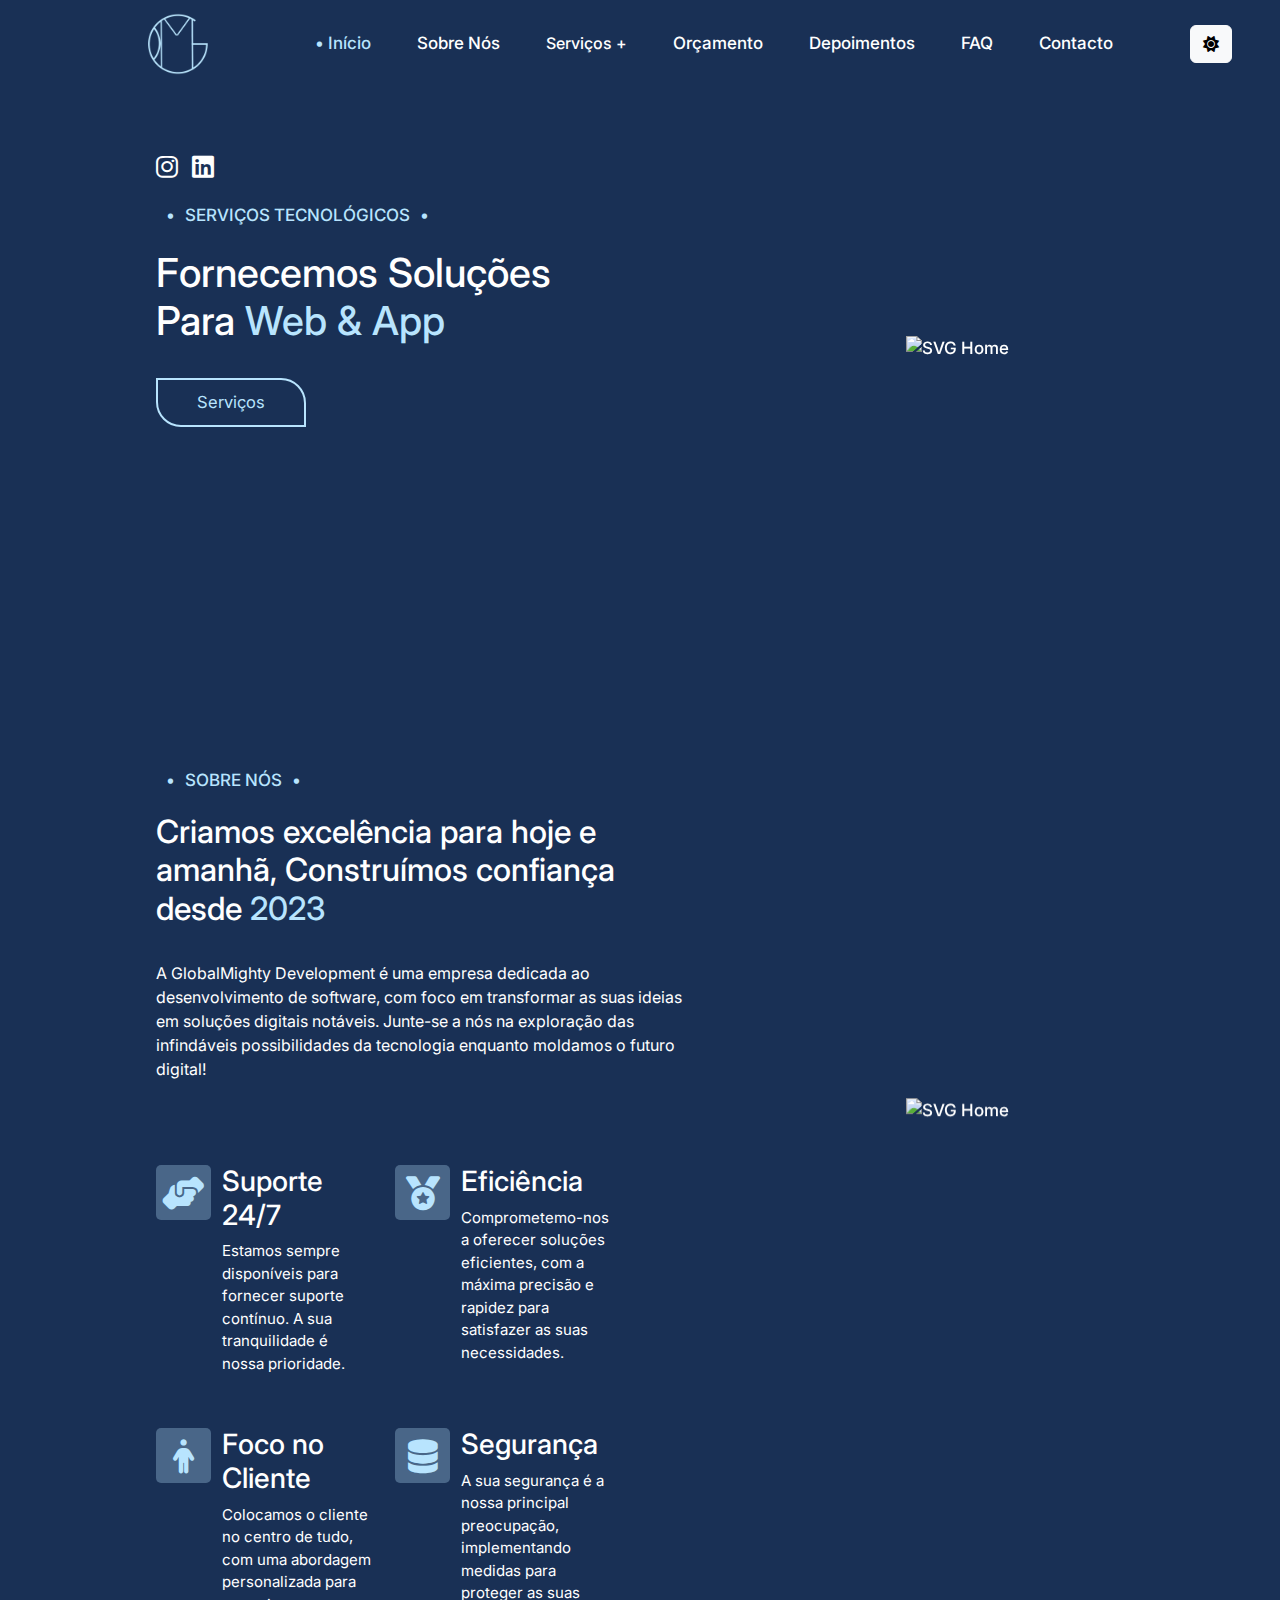
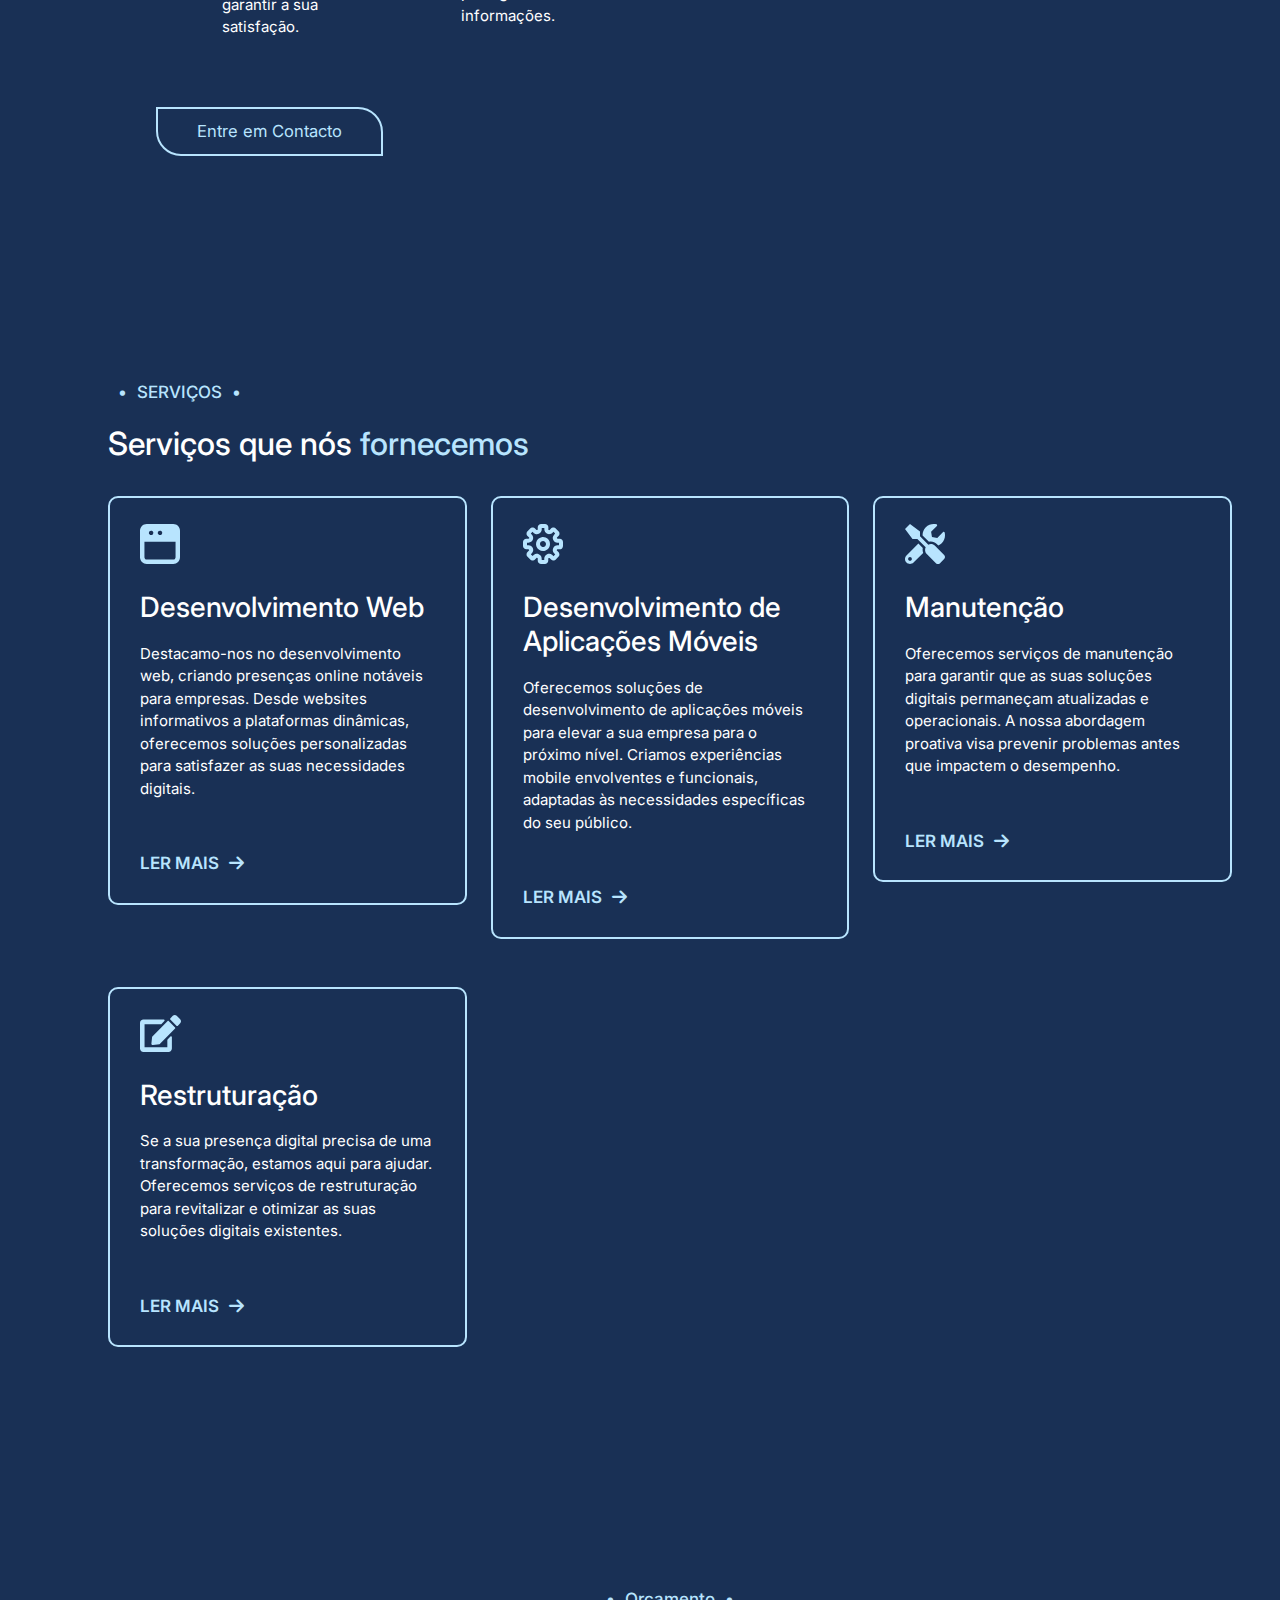
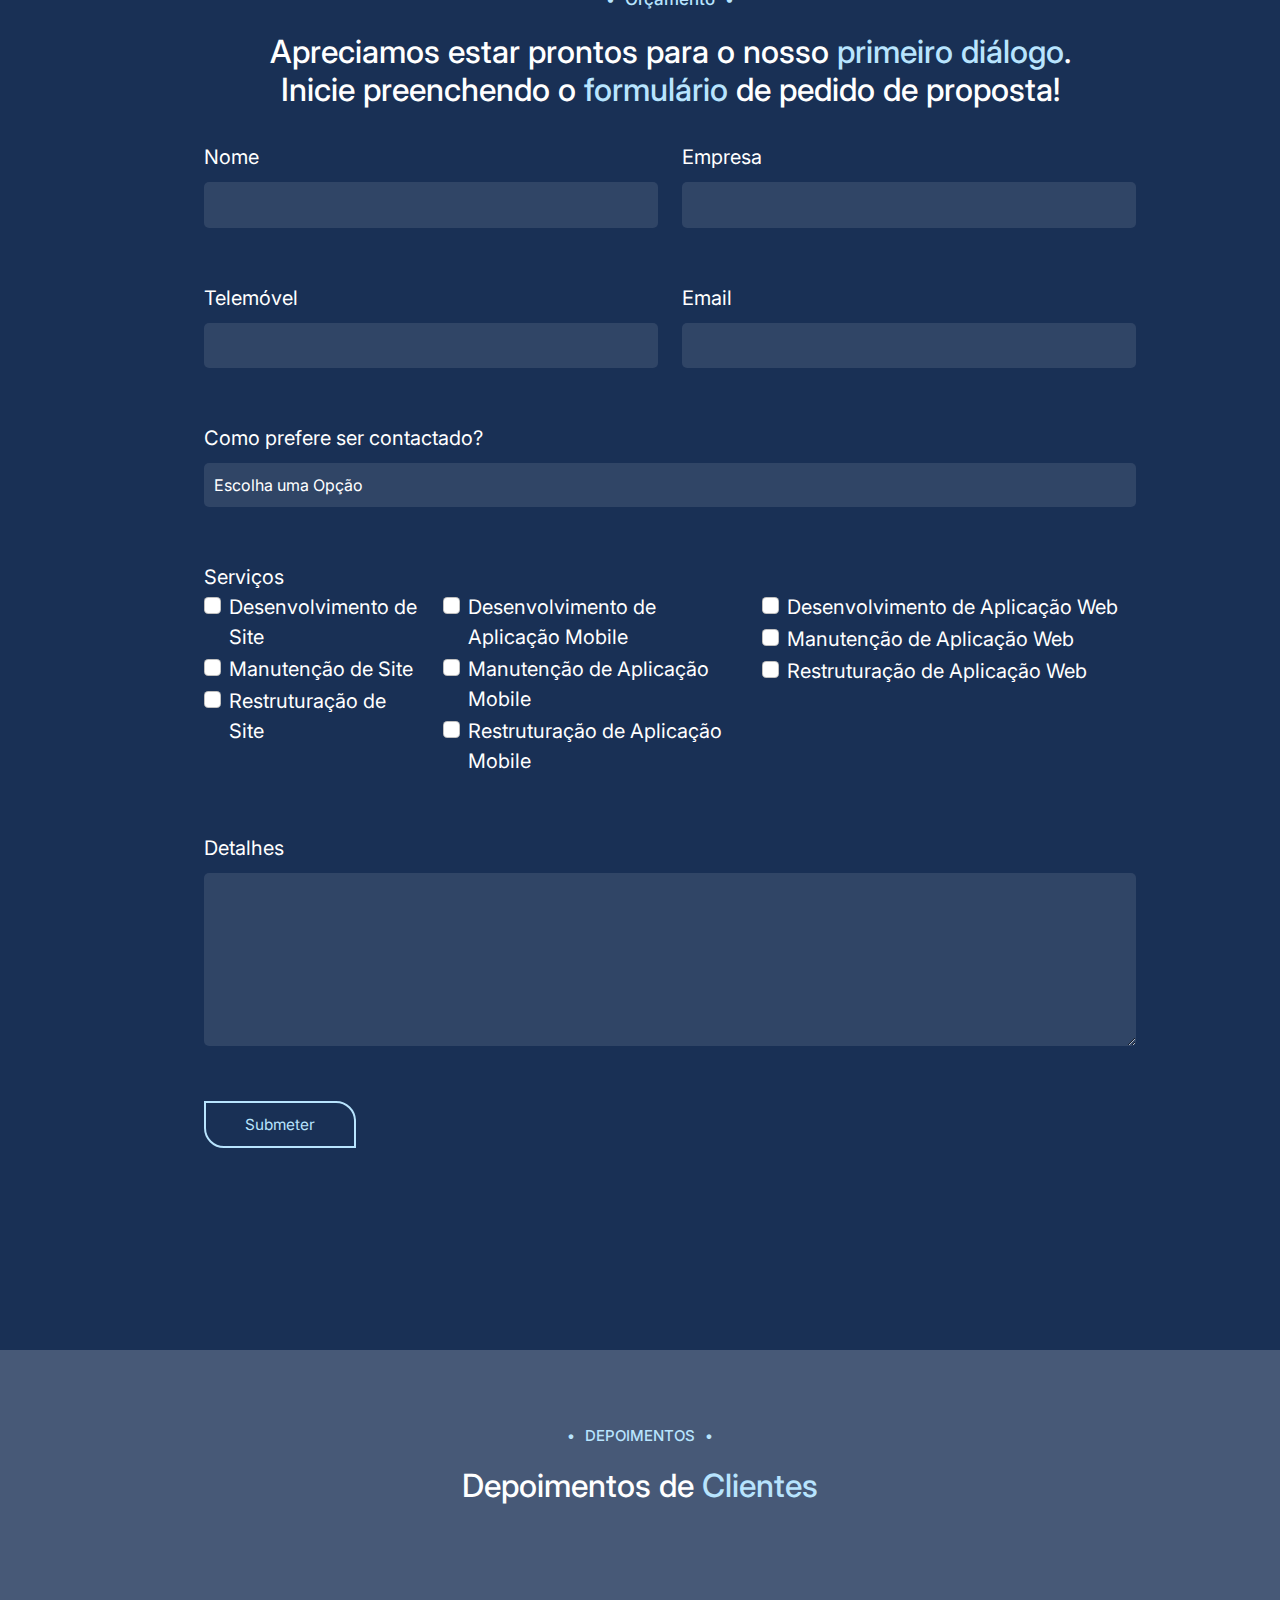
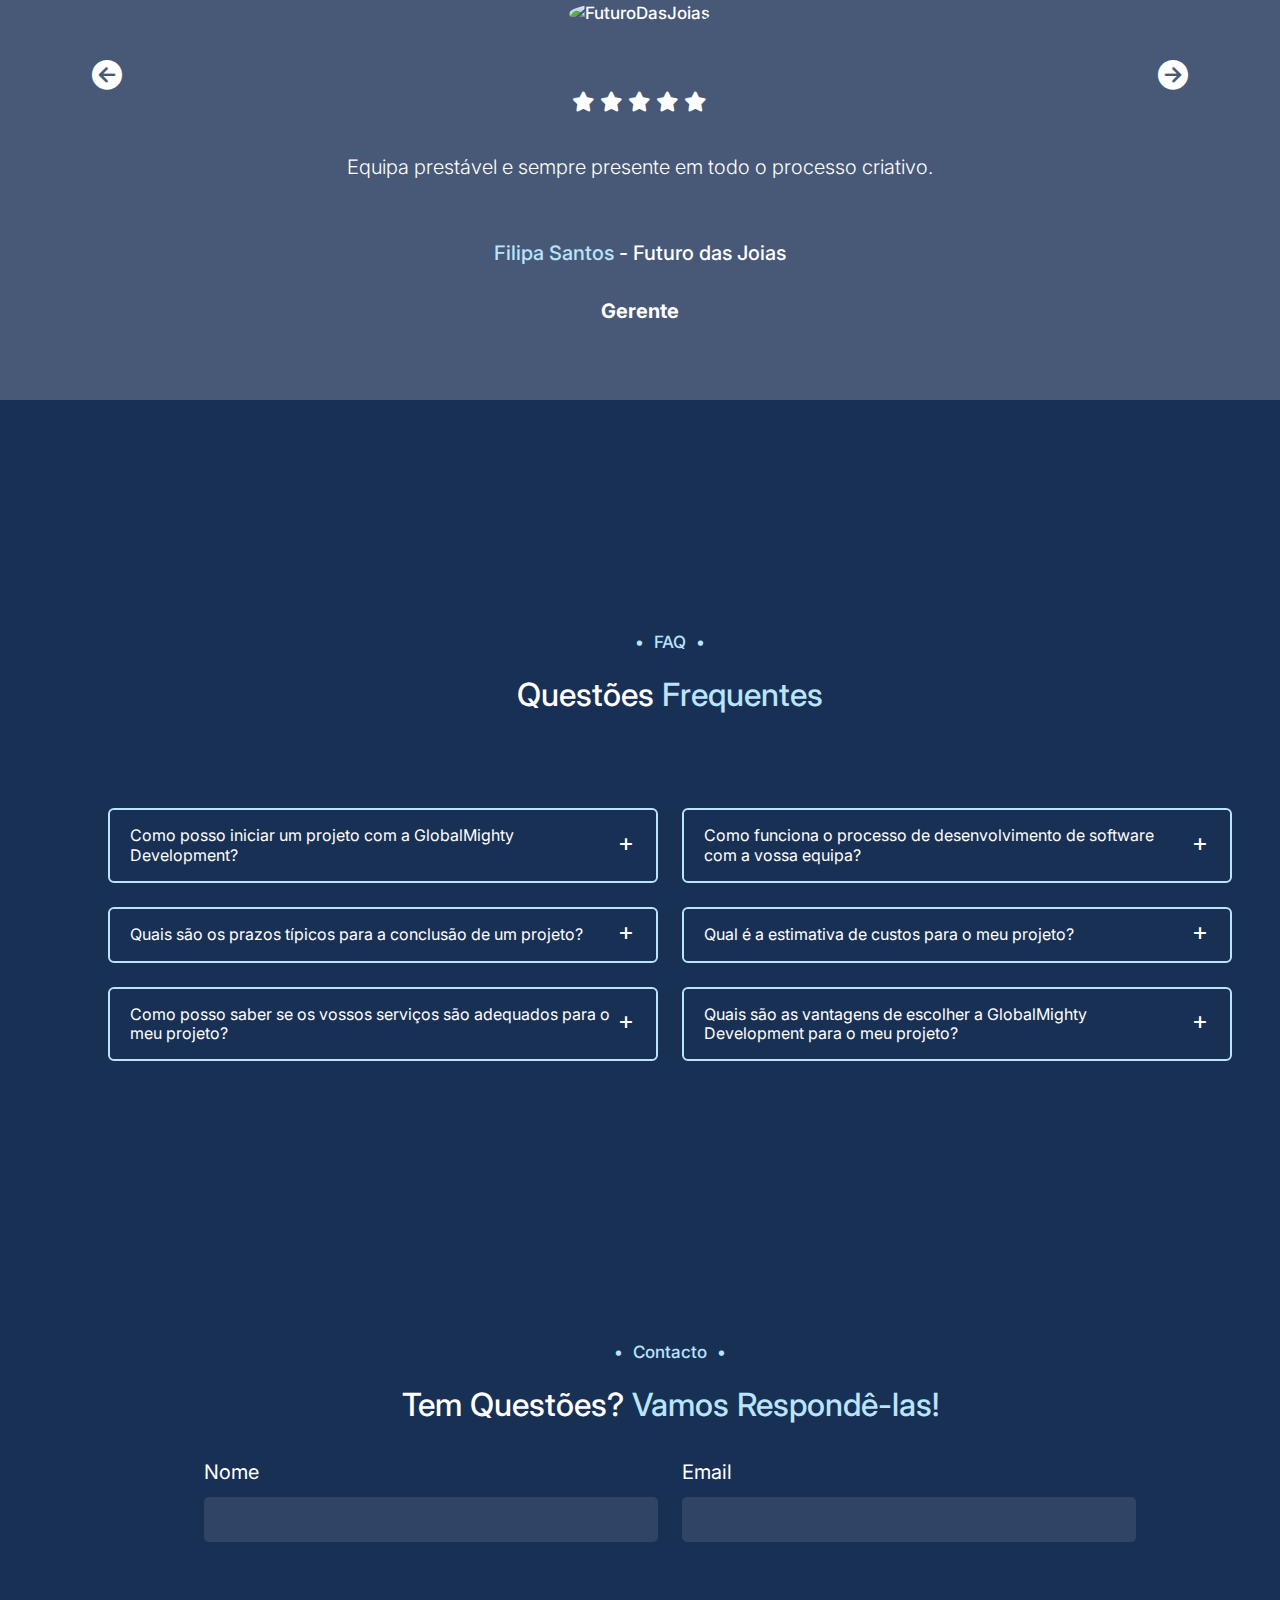
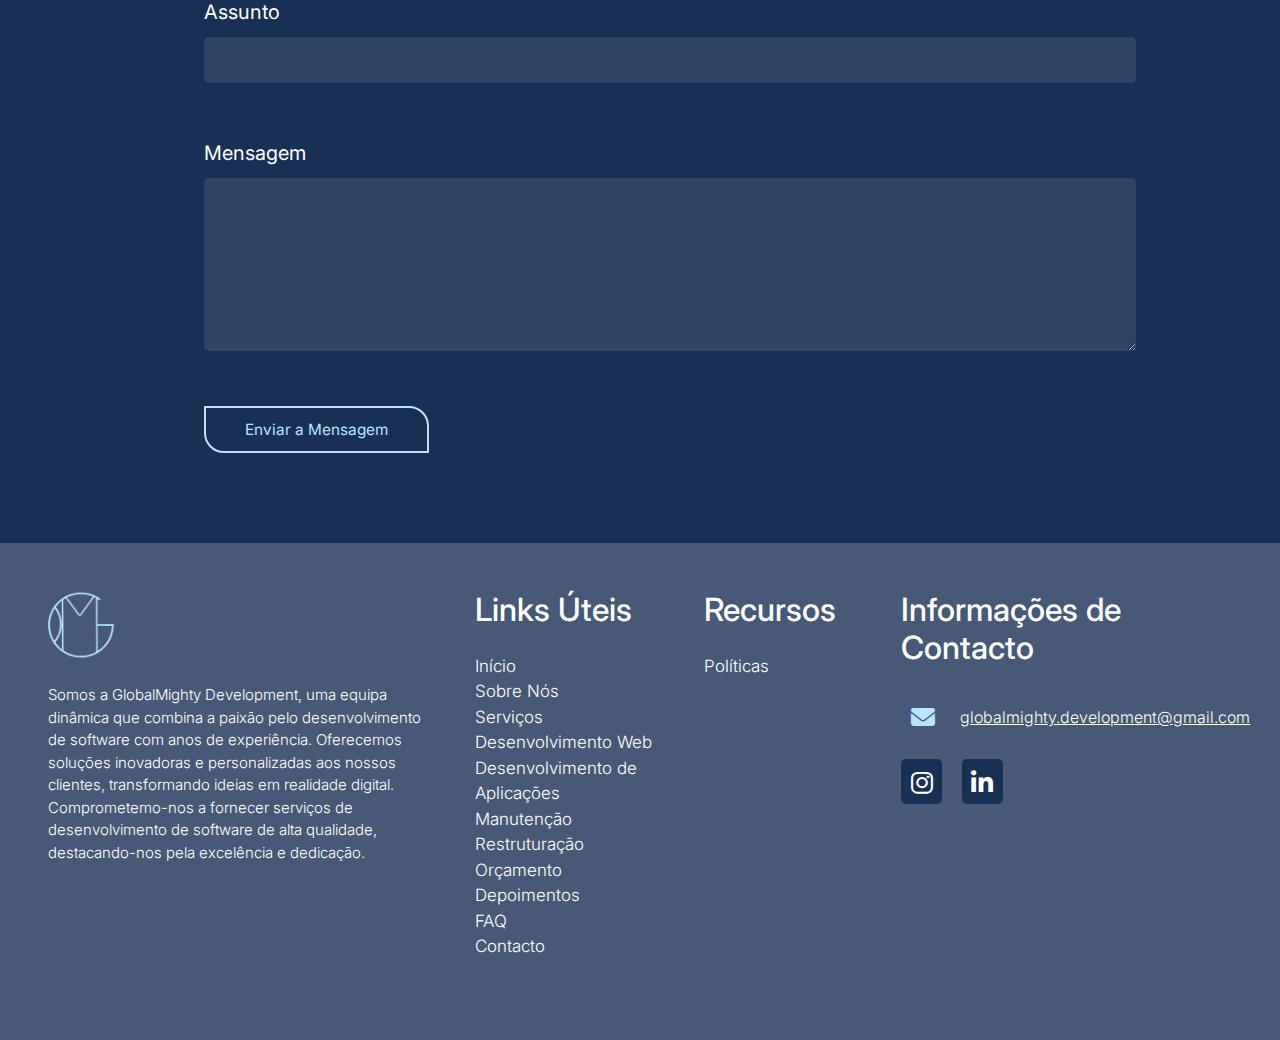
==== commit 10997dc4: "Correções de erros botões trocados sem querer" ====
--- a/index.html
+++ b/index.html
@@ -11,8 +11,7 @@
         content="Na GlobalMighty Development, dedicamo-nos ao desenvolvimento de software e à criação de soluções digitais inovadoras. Especializamo-nos em aplicações web, móveis e na manutenção de sistemas, combinando a nossa paixão pela tecnologia com um foco inabalável na eficiência e segurança. Junte-se a nós para uma experiência única, onde a excelência é construída hoje e molda o futuro digital.">
     <meta name="author" content="Guilherme Tavares, Mariana Gabriel">
 
-    <link rel="preconnect" href="https://fonts.googleapis.com">
-    <link rel="preconnect" href="https://fonts.gstatic.com" crossorigin>
+
     <link href="https://fonts.googleapis.com/css2?family=Inter:wght@100;300;400;500;600;700;800;900&display=swap"
         rel="stylesheet">
 
@@ -29,7 +28,7 @@
     <header>
         <nav class="navbar navbar-expand-lg navbar-dark bg-ghost fixed-top ps-5 pe-5">
             <div class="container-fluid">
-                <a class="navbar-brand dark-Logo" onclick="getPoint('#Inicio')">
+                <a class="navbar-brand dark-Logo" href="javascript:getPoint('#Inicio')">
                     <img id="logoDark" class="logo" src="./ASSETS/logoDark.png" alt="GlobalMighty">
                     <img id="logoLight" class="logo hidden" src="./ASSETS/logoLight.png" alt="GlobalMighty">
                 </a>
@@ -44,14 +43,14 @@
                     <ul class="navbar-nav ms-auto me-auto mb-2 mb-lg-0">
                         <li class="nav-item">
                             <a class="nav-link active" id="InicioNav" aria-current="page"
-                                onclick="getPoint('#Inicio')"><span class="" id="dotInicio">&#8226;</span> Início</a>
+                            href="javascript:getPoint('#Inicio')"><span class="" id="dotInicio">&#8226;</span> Início</a>
                         </li>
                         <li class="nav-item">
-                            <a class="nav-link active" id="SobreNosNav" onclick="getPoint('#SobreNos')"><span
+                            <a class="nav-link active" id="SobreNosNav" href="javascript:getPoint('#SobreNos')"><span
                                     class="hidden" id="dotSobreNos">&#8226;</span> Sobre Nós</a>
                         </li>
                         <li class="nav-item dropdown">
-                            <a class="nav-link active dropbtn" id="ServicosNav" onclick="getPoint('#Servicos')"><span
+                            <a class="nav-link active dropbtn" id="ServicosNav" href="javascript:getPoint('#Servicos')"><span
                                     class="hidden" id="dotServicos">&#8226;</span> Serviços +</a>
                             <div class="dropdown-content">
                                 <a href="./servicos/desenvolvimento-web.html">Desenvolvimento Web</a>
@@ -61,19 +60,19 @@
                             </div>
                         </li>
                         <li class="nav-item">
-                            <a class="nav-link active" id="OrcamentoNav" onclick="getPoint('#Orcamento')"><span
+                            <a class="nav-link active" id="OrcamentoNav" href="javascript:getPoint('#Orcamento')"><span
                                     class="hidden" id="dotOrcamento">&#8226;</span> Orçamento</a>
                         </li>
                         <li class="nav-item">
-                            <a class="nav-link active" id="DepoimentosNav" onclick="getPoint('#Depoimentos')"><span
+                            <a class="nav-link active" id="DepoimentosNav" href="javascript:getPoint('#Depoimentos')"><span
                                     class="hidden" id="dotDepoimentos">&#8226;</span> Depoimentos</a>
                         </li>
                         <li class="nav-item">
-                            <a class="nav-link active" id="FAQNav" onclick="getPoint('#FAQ')"><span class="hidden"
+                            <a class="nav-link active" id="FAQNav" href="javascript:getPoint('#FAQ')"><span class="hidden"
                                     id="dotFAQ">&#8226;</span> FAQ</a>
                         </li>
                         <li class="nav-item">
-                            <a class="nav-link active" id="ContactoNav" onclick="getPoint('#Contacto')"><span
+                            <a class="nav-link active" id="ContactoNav" href="javascript:getPoint('#Contacto')"><span
                                     class="hidden" id="dotContacto">&#8226;</span> Contacto</a>
                         </li>
                     </ul>
@@ -90,7 +89,7 @@
     </header>
 
     <main>
-        <div class="conteudo container-fluid">
+        <article class="conteudo container-fluid">
             <section id="Inicio" class="Inicio">
                 <div class="px-5 text-center text-md-start">
                     <div class="row ms-lg-5">
@@ -105,7 +104,7 @@
                                 <span class="dot">&#8226;</span>SERVIÇOS TECNOLÓGICOS<span class="dot">&#8226;</span>
                             </div>
                             <div class="titulo">
-                                Fornecemos Soluções<br>Para <span class="dualTone">Web & App</span>
+                                <h1>Fornecemos Soluções<br>Para <span class="dualTone">Web & App</span></h1>
                             </div>
                             <div class="btnServicos">
                                 <button type="button" class="btn" onclick="getPoint('#Servicos')">Serviços</button>
@@ -141,14 +140,20 @@
                                 <span class="dot">&#8226;</span>SOBRE NÓS<span class="dot">&#8226;</span>
                             </div>
                             <div class="titulo">
-                                Criamos excelência para hoje e amanhã,
-                                Construímos confiança desde <span class="dualTone">2023</span>
+                                <h2>
+                                    Criamos excelência para hoje e amanhã,
+                                    Construímos confiança desde <span class="dualTone"><time
+                                            datetime="2023-01-01">2023</time></span>
+                                </h2>
                             </div>
                             <div class="descricao">
-                                A GlobalMighty Development é uma empresa dedicada ao desenvolvimento de software, com
-                                foco em transformar as suas ideias em soluções digitais notáveis. Junte-se a nós na
-                                exploração das infindáveis possibilidades da tecnologia enquanto moldamos o futuro
-                                digital!
+                                <p>
+                                    A GlobalMighty Development é uma empresa dedicada ao desenvolvimento de software,
+                                    com
+                                    foco em transformar as suas ideias em soluções digitais notáveis. Junte-se a nós na
+                                    exploração das infindáveis possibilidades da tecnologia enquanto moldamos o futuro
+                                    digital!
+                                </p>
                             </div>
                             <div class="pontosFortes text-start">
                                 <div class="row">
@@ -158,7 +163,9 @@
                                                 <i class="fa-solid fa-handshake-angle icon"></i>
                                             </div>
                                             <div class="informacoes">
-                                                <div class="titulo">Suporte 24/7</div>
+                                                <div class="titulo">
+                                                    <h3>Suporte 24/7
+                                                </div>
                                                 <div class="descricao">
                                                     Estamos sempre disponíveis para fornecer suporte contínuo. A sua
                                                     tranquilidade é nossa prioridade.
@@ -172,10 +179,14 @@
                                                 <i class="fa-solid fa-medal icon"></i>
                                             </div>
                                             <div class="informacoes">
-                                                <div class="titulo">Eficiência</div>
+                                                <div class="titulo">
+                                                    <h3>Eficiência</h3>
+                                                </div>
                                                 <div class="descricao">
-                                                    Comprometemo-nos a oferecer soluções eficientes, com a máxima
-                                                    precisão e rapidez para satisfazer as suas necessidades.
+                                                    <p>
+                                                        Comprometemo-nos a oferecer soluções eficientes, com a máxima
+                                                        precisão e rapidez para satisfazer as suas necessidades.
+                                                    </p>
                                                 </div>
                                             </div>
                                         </div>
@@ -188,10 +199,14 @@
                                                 <i class="fa-solid fa-person icon"></i>
                                             </div>
                                             <div class="informacoes">
-                                                <div class="titulo">Foco no Cliente</div>
+                                                <div class="titulo">
+                                                    <h3>Foco no Cliente</h3>
+                                                </div>
                                                 <div class="descricao">
-                                                    Colocamos o cliente no centro de tudo, com uma abordagem
-                                                    personalizada para garantir a sua satisfação.
+                                                    <p>
+                                                        Colocamos o cliente no centro de tudo, com uma abordagem
+                                                        personalizada para garantir a sua satisfação.
+                                                    </p>
                                                 </div>
                                             </div>
                                         </div>
@@ -202,10 +217,14 @@
                                                 <i class="fa-solid fa-database icon"></i>
                                             </div>
                                             <div class="informacoes">
-                                                <div class="titulo">Segurança</div>
+                                                <div class="titulo">
+                                                    <h3>Segurança</h3>
+                                                </div>
                                                 <div class="descricao">
-                                                    A sua segurança é a nossa principal preocupação, implementando
-                                                    medidas para proteger as suas informações.
+                                                    <p>
+                                                        A sua segurança é a nossa principal preocupação, implementando
+                                                        medidas para proteger as suas informações.
+                                                    </p>
                                                 </div>
                                             </div>
                                         </div>
@@ -245,7 +264,9 @@
                                 <span class="dot">&#8226;</span>SERVIÇOS<span class="dot">&#8226;</span>
                             </div>
                             <div class="titulo">
-                                Serviços que nós <span class="dualTone">fornecemos</span>
+                                <h2>
+                                    Serviços que nós <span class="dualTone">fornecemos</span>
+                                </h2>
                             </div>
                             <div class="servicosList justify-content-center">
                                 <div class="row">
@@ -258,12 +279,18 @@
                                                         d="M33.3333 0H6.66667C4.89856 0 3.20286 0.702379 1.95262 1.95262C0.702379 3.20286 0 4.89856 0 6.66667V33.3333C0 35.1014 0.702379 36.7971 1.95262 38.0474C3.20286 39.2976 4.89856 40 6.66667 40H33.3333C35.1014 40 36.7971 39.2976 38.0474 38.0474C39.2976 36.7971 40 35.1014 40 33.3333V6.66667C40 4.89856 39.2976 3.20286 38.0474 1.95262C36.7971 0.702379 35.1014 0 33.3333 0ZM20 6.66667C20.4395 6.66667 20.8692 6.797 21.2346 7.04118C21.6 7.28536 21.8849 7.63242 22.0531 8.03848C22.2213 8.44454 22.2653 8.89135 22.1795 9.32242C22.0938 9.75349 21.8821 10.1495 21.5713 10.4602C21.2606 10.771 20.8646 10.9827 20.4335 11.0684C20.0025 11.1542 19.5557 11.1102 19.1496 10.942C18.7435 10.7738 18.3965 10.4889 18.1523 10.1235C17.9081 9.75805 17.7778 9.3284 17.7778 8.88889C17.7778 8.29952 18.0119 7.73429 18.4287 7.31754C18.8454 6.90079 19.4106 6.66667 20 6.66667ZM11.1111 6.66667C11.5506 6.66667 11.9803 6.797 12.3457 7.04118C12.7112 7.28536 12.996 7.63242 13.1642 8.03848C13.3324 8.44454 13.3764 8.89135 13.2906 9.32242C13.2049 9.75349 12.9932 10.1495 12.6825 10.4602C12.3717 10.771 11.9757 10.9827 11.5446 11.0684C11.1136 11.1542 10.6668 11.1102 10.2607 10.942C9.85465 10.7738 9.50758 10.4889 9.2634 10.1235C9.01922 9.75805 8.88889 9.3284 8.88889 8.88889C8.88889 8.29952 9.12302 7.73429 9.53976 7.31754C9.95651 6.90079 10.5217 6.66667 11.1111 6.66667ZM35.5556 33.3333C35.5556 33.9227 35.3214 34.4879 34.9047 34.9047C34.4879 35.3214 33.9227 35.5556 33.3333 35.5556H6.66667C6.0773 35.5556 5.51207 35.3214 5.09532 34.9047C4.67857 34.4879 4.44444 33.9227 4.44444 33.3333V17.7778H35.5556V33.3333Z" />
                                                 </svg>
                                             </div>
-                                            <div class="titulo">Desenvolvimento Web</div>
+                                            <div class="titulo">
+                                                <h3>Desenvolvimento Web</h3>
+                                            </div>
                                             <div class="descricao">
-                                                Destacamo-nos no desenvolvimento web, criando presenças online notáveis
-                                                para empresas. Desde websites informativos a plataformas dinâmicas,
-                                                oferecemos soluções personalizadas para satisfazer as suas necessidades
-                                                digitais.
+                                                <p>
+                                                    Destacamo-nos no desenvolvimento web, criando presenças online
+                                                    notáveis
+                                                    para empresas. Desde websites informativos a plataformas dinâmicas,
+                                                    oferecemos soluções personalizadas para satisfazer as suas
+                                                    necessidades
+                                                    digitais.
+                                                </p>
                                             </div>
                                             <div class="lerMais align-text-bottom">
                                                 <a href="servicos/desenvolvimento-web.html"
@@ -284,12 +311,18 @@
                                                         d="M20 27C18.6155 27 17.2622 26.5895 16.111 25.8203C14.9599 25.0511 14.0627 23.9579 13.5328 22.6788C13.003 21.3997 12.8644 19.9922 13.1345 18.6344C13.4046 17.2765 14.0713 16.0292 15.0503 15.0503C16.0292 14.0713 17.2765 13.4046 18.6344 13.1345C19.9922 12.8644 21.3997 13.003 22.6788 13.5328C23.9579 14.0627 25.0511 14.9599 25.8203 16.111C26.5895 17.2622 27 18.6155 27 20C27 21.8565 26.2625 23.637 24.9497 24.9497C23.637 26.2625 21.8565 27 20 27ZM20 17C19.4067 17 18.8266 17.1759 18.3333 17.5056C17.8399 17.8352 17.4554 18.3038 17.2284 18.852C17.0013 19.4001 16.9419 20.0033 17.0576 20.5853C17.1734 21.1672 17.4591 21.7018 17.8787 22.1213C18.2982 22.5409 18.8328 22.8266 19.4147 22.9424C19.9967 23.0581 20.5999 22.9987 21.1481 22.7716C21.6962 22.5446 22.1648 22.1601 22.4944 21.6667C22.8241 21.1734 23 20.5933 23 20C23 19.2044 22.6839 18.4413 22.1213 17.8787C21.5587 17.3161 20.7957 17 20 17Z" />
                                                 </svg>
                                             </div>
-                                            <div class="titulo">Desenvolvimento de Aplicações Móveis</div>
+                                            <div class="titulo">
+                                                <h3>Desenvolvimento de Aplicações Móveis</h3>
+                                            </div>
                                             <div class="descricao">
-                                                Oferecemos soluções de desenvolvimento de aplicações móveis para elevar
-                                                a sua empresa para o próximo nível. Criamos experiências mobile
-                                                envolventes e funcionais, adaptadas às necessidades específicas do seu
-                                                público.
+                                                <p>
+                                                    Oferecemos soluções de desenvolvimento de aplicações móveis para
+                                                    elevar
+                                                    a sua empresa para o próximo nível. Criamos experiências mobile
+                                                    envolventes e funcionais, adaptadas às necessidades específicas do
+                                                    seu
+                                                    público.
+                                                </p>
                                             </div>
                                             <div class="lerMais">
                                                 <a href="servicos/desenvolvimento-apps.html"
@@ -308,11 +341,15 @@
                                                         d="M39.1502 30.911L30.0022 21.7635C28.1976 19.959 25.5025 19.6075 23.3307 20.6777L15.0031 12.3504V7.49927L5.00363 0L0.00390597 4.99951L7.50349 14.9985H12.3548L20.6824 23.3258C19.62 25.4975 19.9637 28.1926 21.7683 29.9971L30.9162 39.1446C32.0568 40.2851 33.9005 40.2851 35.0332 39.1446L39.1502 35.0278C40.2829 33.8873 40.2829 32.0437 39.1502 30.911ZM25.9165 17.5764C28.1273 17.5764 30.2053 18.4357 31.7678 19.998L33.2833 21.5135C34.5176 20.9745 35.6894 20.2246 36.705 19.2091C39.6033 16.3109 40.5876 12.2332 39.6658 8.53042C39.4939 7.82736 38.6111 7.5852 38.0955 8.10077L32.2834 13.9127L26.979 13.03L26.0962 7.72581L31.9084 1.91388C32.424 1.3983 32.174 0.515575 31.4631 0.335905C27.7602 -0.578068 23.6823 0.40621 20.7918 3.29655C18.5654 5.5229 17.5186 8.46011 17.5732 11.3895L23.9869 17.8029C24.6197 17.6545 25.2759 17.5764 25.9165 17.5764ZM17.7998 23.982L13.3703 19.5528L1.46476 31.4657C-0.488254 33.4186 -0.488254 36.5824 1.46476 38.5353C3.41778 40.4882 6.58166 40.4882 8.53468 38.5353L18.1904 28.88C17.5967 27.3255 17.417 25.6303 17.7998 23.982ZM5.00363 36.8714C3.97244 36.8714 3.12873 36.0277 3.12873 34.9966C3.12873 33.9576 3.96462 33.1218 5.00363 33.1218C6.04263 33.1218 6.87852 33.9576 6.87852 34.9966C6.87852 36.0277 6.04263 36.8714 5.00363 36.8714Z" />
                                                 </svg>
                                             </div>
-                                            <div class="titulo">Manutenção</div>
+                                            <div class="titulo">
+                                                <h3>Manutenção</h3>
+                                            </div>
                                             <div class="descricao">
-                                                Oferecemos serviços de manutenção para garantir que as suas soluções
-                                                digitais permaneçam atualizadas e operacionais. A nossa abordagem
-                                                proativa visa prevenir problemas antes que impactem o desempenho.
+                                                <p>
+                                                    Oferecemos serviços de manutenção para garantir que as suas soluções
+                                                    digitais permaneçam atualizadas e operacionais. A nossa abordagem
+                                                    proativa visa prevenir problemas antes que impactem o desempenho.
+                                                </p>
                                             </div>
                                             <div class="lerMais">
                                                 <a href="servicos/manutencao.html" onmouseover="overLerMais('3')"
@@ -331,11 +368,15 @@
                                                         d="M28.6573 6.00645L35.0778 12.5261C35.3483 12.8007 35.3483 13.2489 35.0778 13.5235L19.5319 29.3094L12.9264 30.0539C12.0437 30.1551 11.2964 29.3962 11.396 28.4999L12.1292 21.7923L27.675 6.00645C27.9455 5.73178 28.3868 5.73178 28.6573 6.00645ZM40.1885 4.35124L36.7149 0.823989C35.633 -0.274663 33.8748 -0.274663 32.7858 0.823989L30.266 3.38269C29.9955 3.65736 29.9955 4.10549 30.266 4.38015L36.6865 10.8998C36.9569 11.1744 37.3983 11.1744 37.6688 10.8998L40.1885 8.34108C41.2705 7.2352 41.2705 5.44989 40.1885 4.35124ZM27.3333 25.016V32.3741H4.55556V9.24458H20.9128C21.1406 9.24458 21.3542 9.15062 21.5179 8.9916L24.3651 6.10041C24.9061 5.55108 24.5217 4.61868 23.7601 4.61868H3.41667C1.53038 4.61868 0 6.17269 0 8.0881V33.5306C0 35.446 1.53038 37 3.41667 37H28.4722C30.3585 37 31.8889 35.446 31.8889 33.5306V22.1248C31.8889 21.3514 30.9707 20.9684 30.4297 21.5105L27.5825 24.4016C27.4259 24.5679 27.3333 24.7847 27.3333 25.016Z" />
                                                 </svg>
                                             </div>
-                                            <div class="titulo">Restruturação</div>
+                                            <div class="titulo">
+                                                <h3>Restruturação</h3>
+                                            </div>
                                             <div class="descricao">
-                                                Se a sua presença digital precisa de uma transformação, estamos aqui
-                                                para ajudar. Oferecemos serviços de restruturação para revitalizar e
-                                                otimizar as suas soluções digitais existentes.
+                                                <p>
+                                                    Se a sua presença digital precisa de uma transformação, estamos aqui
+                                                    para ajudar. Oferecemos serviços de restruturação para revitalizar e
+                                                    otimizar as suas soluções digitais existentes.
+                                                </p>
                                             </div>
                                             <div class="lerMais">
                                                 <a href="servicos/restruturacao.html" onmouseover="overLerMais('4')"
@@ -359,9 +400,12 @@
                                 <span class="dot">&#8226;</span>Orçamento<span class="dot">&#8226;</span>
                             </div>
                             <div class="titulo">
-                                Apreciamos estar prontos para o nosso <span class="dualTone">primeiro diálogo</span>.
-                                <br>Inicie preenchendo o <span class="dualTone">formulário</span> de pedido de
-                                proposta!</span>
+                                <h2>
+                                    Apreciamos estar prontos para o nosso <span class="dualTone">primeiro
+                                        diálogo</span>.
+                                    <br>Inicie preenchendo o <span class="dualTone">formulário</span> de pedido de
+                                    proposta!</span>
+                                </h2>
                             </div>
 
                             <form action="https://formsubmit.co/9a4e79af8a52126bc1941c9f9edbd68c" method="POST">
@@ -464,7 +508,7 @@
                                                     <input class="form-check-input" type="checkbox"
                                                         name="Manutenção App Web" value="Selecionado"
                                                         id="flexCheckManutencaoAppWeb">
-                                                    <label class="form-check-label" for="flexCheckManutencaAppWebo">
+                                                    <label class="form-check-label" for="flexCheckManutencaAppWeb">
                                                         Manutenção de Aplicação Web</label>
                                                 </div>
                                                 <div class="form-check">
@@ -509,7 +553,7 @@
                                             <span class="dot">&#8226;</span>DEPOIMENTOS<span class="dot">&#8226;</span>
                                         </div>
                                         <div class="titulo">
-                                            Depoimentos de <span class="dualTone">Clientes</span>
+                                            <h2>Depoimentos de <span class="dualTone">Clientes</span></h2>
                                         </div>
                                         <div class="fotoCliente">
                                             <img src="./ASSETS/depoimentos/futuroDasJoias.png" alt="FuturoDasJoias">
@@ -522,10 +566,17 @@
                                             <i class="fa-solid fa-star estrelaPreenchida"></i>
                                         </div>
                                         <div class="descricao">
-                                            Equipa prestável e sempre presente em todo o processo criativo.
-                                        </div>
-                                        <div class="empresa"><span class="dualTone">Filipa Santos</span> - Futuro das
-                                            Joias</div>
+                                            <p>
+                                                Equipa prestável e sempre presente em todo o processo criativo.
+                                            </p>
+                                        </div>
+                                        <div class="empresa">
+                                            <p>
+                                                <span class="dualTone">
+                                                    Filipa Santos</span> - Futuro das
+                                                Joias
+                                            </p>
+                                        </div>
                                         <div class="profissao">Gerente</div>
                                     </div>
 
@@ -534,14 +585,20 @@
                                             <span class="dot">&#8226;</span>DEPOIMENTOS<span class="dot">&#8226;</span>
                                         </div>
                                         <div class="titulo">
-                                            Depoimentos de <span class="dualTone">Clientes</span>
+                                            <h2>Depoimentos de <span class="dualTone">Clientes</span></h2>
                                         </div>
                                         <div class="texto1">
-                                            Tem um projeto e quer ser o nosso próximo cliente?<br>
-                                        </div>
-                                        <div class="texto2"><span class="dualTone">Junte-se a nós</span> e vamos criar
-                                            juntos um</div>
-                                        <div class="texto3"> futuro tecnológico surpreendente!</div>
+                                            <p>Tem um projeto e quer ser o nosso próximo cliente?</p><br>
+                                        </div>
+                                        <div class="texto2">
+                                            <p>
+                                                <span class="dualTone">Junte-se a nós</span> e vamos criar
+                                                juntos um
+                                            </p>
+                                        </div>
+                                        <div class="texto3">
+                                            <p>futuro tecnológico surpreendente!</p>
+                                        </div>
                                     </div>
                                     <div class="btnDepoimento col-2" id="btnNext" onclick="cliente()">
                                         <i class="fa-solid fa-circle-arrow-right"></i></i>
@@ -563,7 +620,7 @@
                                 <span class="dot">&#8226;</span>FAQ<span class="dot">&#8226;</span>
                             </div>
                             <div class="titulo">
-                                Questões <span class="dualTone">Frequentes</span>
+                                <h2>Questões <span class="dualTone">Frequentes</span></h2>
                             </div>
                             <div class="col-12">
                                 <div class="row">
@@ -574,18 +631,22 @@
                                                     <button class="accordion-button collapsed" type="button"
                                                         data-bs-toggle="collapse" data-bs-target="#collapse1"
                                                         aria-expanded="false" aria-controls="collapse1">
-                                                        Como posso iniciar um projeto com a GlobalMighty Development?
+                                                        Como posso iniciar um projeto com a GlobalMighty
+                                                        Development?
                                                     </button>
                                                 </h2>
                                                 <div id="collapse1" class="accordion-collapse collapse"
                                                     aria-labelledby="heading1" data-bs-parent="#accordionExample">
                                                     <div class="accordion-body">
-                                                        O primeiro passo é entrar em contacto connosco através do
-                                                        formulário de <a onclick="getPoint('#Orcamento')">orçamento</a>
-                                                        no nosso website ou por email. A nossa
-                                                        equipa entrará em contacto consigo para discutir os detalhes do
-                                                        seu projeto, compreender as suas necessidades e fornecer uma
-                                                        proposta personalizada.
+                                                        <p>
+                                                            O primeiro passo é entrar em contacto connosco através do
+                                                            formulário de
+                                                            <a href="javascript:getPoint('#Orcamento')">orçamento</a>
+                                                            no nosso website ou por email. A nossa
+                                                            equipa entrará em contacto consigo para discutir os detalhes
+                                                            do seu projeto, compreender as suas necessidades e fornecer
+                                                            uma proposta personalizada.
+                                                        </p>
                                                     </div>
                                                 </div>
                                             </div>
@@ -605,12 +666,16 @@
                                                 <div id="collapse2" class="accordion-collapse collapse"
                                                     aria-labelledby="heading2" data-bs-parent="#accordionExample2">
                                                     <div class="accordion-body">
-                                                        O nosso processo de desenvolvimento é colaborativo. Começamos
-                                                        com uma fase de compreensão, onde analisamos as suas
-                                                        necessidades. Em seguida, avançamos para a fase de design e
-                                                        desenvolvimento, mantendo uma comunicação constante para
-                                                        garantir que as suas expectativas são atendidas. Após a
-                                                        conclusão, realizamos testes rigorosos antes da entrega final.
+                                                        <p>
+                                                            O nosso processo de desenvolvimento é colaborativo.
+                                                            Começamos
+                                                            com uma fase de compreensão, onde analisamos as suas
+                                                            necessidades. Em seguida, avançamos para a fase de design e
+                                                            desenvolvimento, mantendo uma comunicação constante para
+                                                            garantir que as suas expectativas são atendidas. Após a
+                                                            conclusão, realizamos testes rigorosos antes da entrega
+                                                            final.
+                                                        </p>
                                                     </div>
                                                 </div>
                                             </div>
@@ -629,11 +694,14 @@
                                                 <div id="collapse3" class="accordion-collapse collapse"
                                                     aria-labelledby="heading3" data-bs-parent="#accordionExample3">
                                                     <div class="accordion-body">
-                                                        Os prazos de conclusão variam consoante a complexidade do
-                                                        projeto. Durante as discussões iniciais, estabelecemos um
-                                                        cronograma realista e transparente. Comprometemo-nos a cumprir
-                                                        prazos acordados, garantindo simultaneamente a qualidade do
-                                                        trabalho.
+                                                        <p>
+                                                            Os prazos de conclusão variam consoante a complexidade do
+                                                            projeto. Durante as discussões iniciais, estabelecemos um
+                                                            cronograma realista e transparente. Comprometemo-nos a
+                                                            cumprir
+                                                            prazos acordados, garantindo simultaneamente a qualidade do
+                                                            trabalho.
+                                                        </p>
                                                     </div>
                                                 </div>
                                             </div>
@@ -652,15 +720,21 @@
                                                 <div id="collapse4" class="accordion-collapse collapse"
                                                     aria-labelledby="heading4" data-bs-parent="#accordionExample4">
                                                     <div class="accordion-body">
-                                                        A avaliação de custos é única para cada projeto, dependendo da
-                                                        sua complexidade e requisitos específicos. Após discutirmos os
-                                                        detalhes do seu projeto, a GlobalMighty Development fornecerá
-                                                        uma estimativa transparente e detalhada, garantindo que tenha
-                                                        uma compreensão clara dos investimentos envolvidos antes de
-                                                        iniciarmos o trabalho. Estamos comprometidos em oferecer
-                                                        soluções acessíveis e personalizadas que atendam às suas
-                                                        necessidades e ao seu <a
-                                                            onclick="getPoint('#Orcamento')">orçamento</a>.
+                                                        <p>
+                                                            A avaliação de custos é única para cada projeto, dependendo
+                                                            da
+                                                            sua complexidade e requisitos específicos. Após discutirmos
+                                                            os
+                                                            detalhes do seu projeto, a GlobalMighty Development
+                                                            fornecerá
+                                                            uma estimativa transparente e detalhada, garantindo que
+                                                            tenha
+                                                            uma compreensão clara dos investimentos envolvidos antes de
+                                                            iniciarmos o trabalho. Estamos comprometidos em oferecer
+                                                            soluções acessíveis e personalizadas que atendam às suas
+                                                            necessidades e ao seu <a
+                                                            href="javascript:getPoint('#Orcamento')">orçamento</a>.
+                                                        </p>
                                                     </div>
                                                 </div>
                                             </div>
@@ -680,13 +754,20 @@
                                                 <div id="collapse5" class="accordion-collapse collapse"
                                                     aria-labelledby="heading5" data-bs-parent="#accordionExample5">
                                                     <div class="accordion-body">
-                                                        A nossa equipa está pronta para discutir as suas necessidades
-                                                        específicas e determinar a melhor abordagem para o seu projeto.
-                                                        <a onclick="getPoint('#Contacto')">Contacte-nos</a> através do
-                                                        formulário no nosso website ou por
-                                                        email, e teremos o prazer de oferecer orientação personalizada e
-                                                        detalhada sobre como os nossos serviços podem atender às suas
-                                                        expectativas e objetivos.
+                                                        <p>
+                                                            A nossa equipa está pronta para discutir as suas
+                                                            necessidades
+                                                            específicas e determinar a melhor abordagem para o seu
+                                                            projeto.
+                                                            <a href="javascript:getPoint('#Contacto')">Contacte-nos</a> através
+                                                            do
+                                                            formulário no nosso website ou por
+                                                            email, e teremos o prazer de oferecer orientação
+                                                            personalizada e
+                                                            detalhada sobre como os nossos serviços podem atender às
+                                                            suas
+                                                            expectativas e objetivos.
+                                                        </p>
                                                     </div>
                                                 </div>
                                             </div>
@@ -706,16 +787,18 @@
                                                 <div id="collapse6" class="accordion-collapse collapse"
                                                     aria-labelledby="heading6" data-bs-parent="#accordionExample6">
                                                     <div class="accordion-body">
-                                                        Optar pelos serviços da GlobalMighty Development significa
-                                                        beneficiar-se de uma jovem equipa dedicada e apaixonada pelo
-                                                        desenvolvimento de software. Estamos comprometidos em
-                                                        oferecer
-                                                        soluções inovadoras, personalizadas e de alta qualidade que
-                                                        impulsionam o sucesso do seu projeto. <a
-                                                            onclick="getPoint('#Contacto')">Contacte-nos</a> para
-                                                        explorar
-                                                        como podemos agregar valor e fazer do seu projeto um sucesso
-                                                        digital.
+                                                        <p>
+                                                            Optar pelos serviços da GlobalMighty Development significa
+                                                            beneficiar-se de uma jovem equipa dedicada e apaixonada pelo
+                                                            desenvolvimento de software. Estamos comprometidos em
+                                                            oferecer
+                                                            soluções inovadoras, personalizadas e de alta qualidade que
+                                                            impulsionam o sucesso do seu projeto. <a
+                                                            href="javascript:getPoint('#Contacto')">Contacte-nos</a> para
+                                                            explorar
+                                                            como podemos agregar valor e fazer do seu projeto um sucesso
+                                                            digital.
+                                                        </p>
                                                     </div>
                                                 </div>
                                             </div>
@@ -738,7 +821,7 @@
                                 <span class="dot">&#8226;</span>Contacto<span class="dot">&#8226;</span>
                             </div>
                             <div class="titulo">
-                                Tem Questões? <span class="dualTone">Vamos Respondê-las!</span>
+                                <h2>Tem Questões? <span class="dualTone">Vamos Respondê-las!</span></h2>
                             </div>
 
                             <form action="https://formsubmit.co/9a4e79af8a52126bc1941c9f9edbd68c" method="POST">
@@ -778,7 +861,7 @@
                     </div>
                 </div>
             </section>
-        </div>
+            </div>
     </main>
 
     <footer class="p-5">
@@ -789,25 +872,29 @@
                     <img id="logoLightFooter" class="hidden" src="./ASSETS/logoLight.png" alt="GlobalMighty">
                 </div>
                 <div class="descricao">
-                    Somos a GlobalMighty Development, uma equipa dinâmica que combina a paixão pelo desenvolvimento
-                    de
-                    software com anos de experiência. Oferecemos soluções inovadoras e personalizadas aos nossos
-                    clientes, transformando ideias em realidade digital.
-                    Comprometemo-nos a fornecer serviços de desenvolvimento de software de alta qualidade,
-                    destacando-nos pela excelência e dedicação.
+                    <p>
+                        Somos a GlobalMighty Development, uma equipa dinâmica que combina a paixão pelo desenvolvimento
+                        de
+                        software com anos de experiência. Oferecemos soluções inovadoras e personalizadas aos nossos
+                        clientes, transformando ideias em realidade digital.
+                        Comprometemo-nos a fornecer serviços de desenvolvimento de software de alta qualidade,
+                        destacando-nos pela excelência e dedicação.
+                    </p>
                 </div>
             </div>
             <div class="col-12 col-xl-2 mb-3 marginEnd">
-                <div class="titulo">Links Úteis</div>
+                <div class="titulo">
+                    <h2>Links Úteis</h2>
+                </div>
                 <div class="items">
                     <ul class="footerLinks">
-                        <li class="link"><a onclick="getPoint('#Inicio')">
+                        <li class="link"><a href="javascript:getPoint('#Inicio')">
                                 Início</a>
                         </li>
-                        <li class="link"><a onclick="getPoint('#SobreNos')">
+                        <li class="link"><a href="javascript:getPoint('#SobreNos')">
                                 Sobre Nós</a>
                         </li>
-                        <li class="link"><a onclick="getPoint('#Servicos')">
+                        <li class="link"><a href="javascript:getPoint('#Servicos')">
                                 Serviços</a>
                         </li>
                         <li class="link"><a href="./servicos/desenvolvimento-web.html">
@@ -822,20 +909,25 @@
                         <li class="link"><a href="./servicos/restruturacao.html">
                                 Restruturação</a>
                         </li>
-                        <li class="link"><a onclick="getPoint('#Depoimentos')">
-                                Depoimentos</a>
-                        </li>
-                        <li class="link"><a onclick="getPoint('#FAQ')">
+                        <li class="link"><a href="javascript:getPointSubPage('#Orcamento')">
+                                Orçamento</a>
+                        </li>
+                        <li class="link"><a href="javascript:getPointSubPage('#Depoimentos')">
+                            Depoimentos</a>
+                    </li>
+                        <li class="link"><a href="javascript:getPointSubPage('#FAQ')">
                                 FAQ</a>
                         </li>
-                        <li class="link"><a onclick="getPoint('#Contacto')">
+                        <li class="link"><a href="javascript:getPointSubPage('#Contacto')">
                                 Contacto</a>
                         </li>
                     </ul>
                 </div>
             </div>
             <div class="col-12 col-xl-2 mb-3">
-                <div class="titulo">Recursos</div>
+                <div class="titulo">
+                    <h2>Recursos</h2>
+                </div>
                 <div class="items">
                     <ul class="footerLinks">
                         <li class="link"><a href="politicas/politicas.html">
@@ -845,13 +937,16 @@
                 </div>
             </div>
             <div class="col-12 col-xl-3 mb-3">
-                <div class="titulo">Informações de Contacto</div>
+                <div class="titulo">
+                    <h2>Informações de Contacto</h2>
+                </div>
                 <div class="contactos">
                     <div class="row">
                         <div class="item row">
                             <div class="email">
                                 <i class="icon fa-solid fa-envelope"></i>
-                                <a href="mailto:globalmighty.development@gmail.com" class="texto">globalmighty.development@gmail.com</a>
+                                <a href="mailto:globalmighty.development@gmail.com"
+                                    class="texto">globalmighty.development@gmail.com</a>
                             </div>
                         </div>
                     </div>
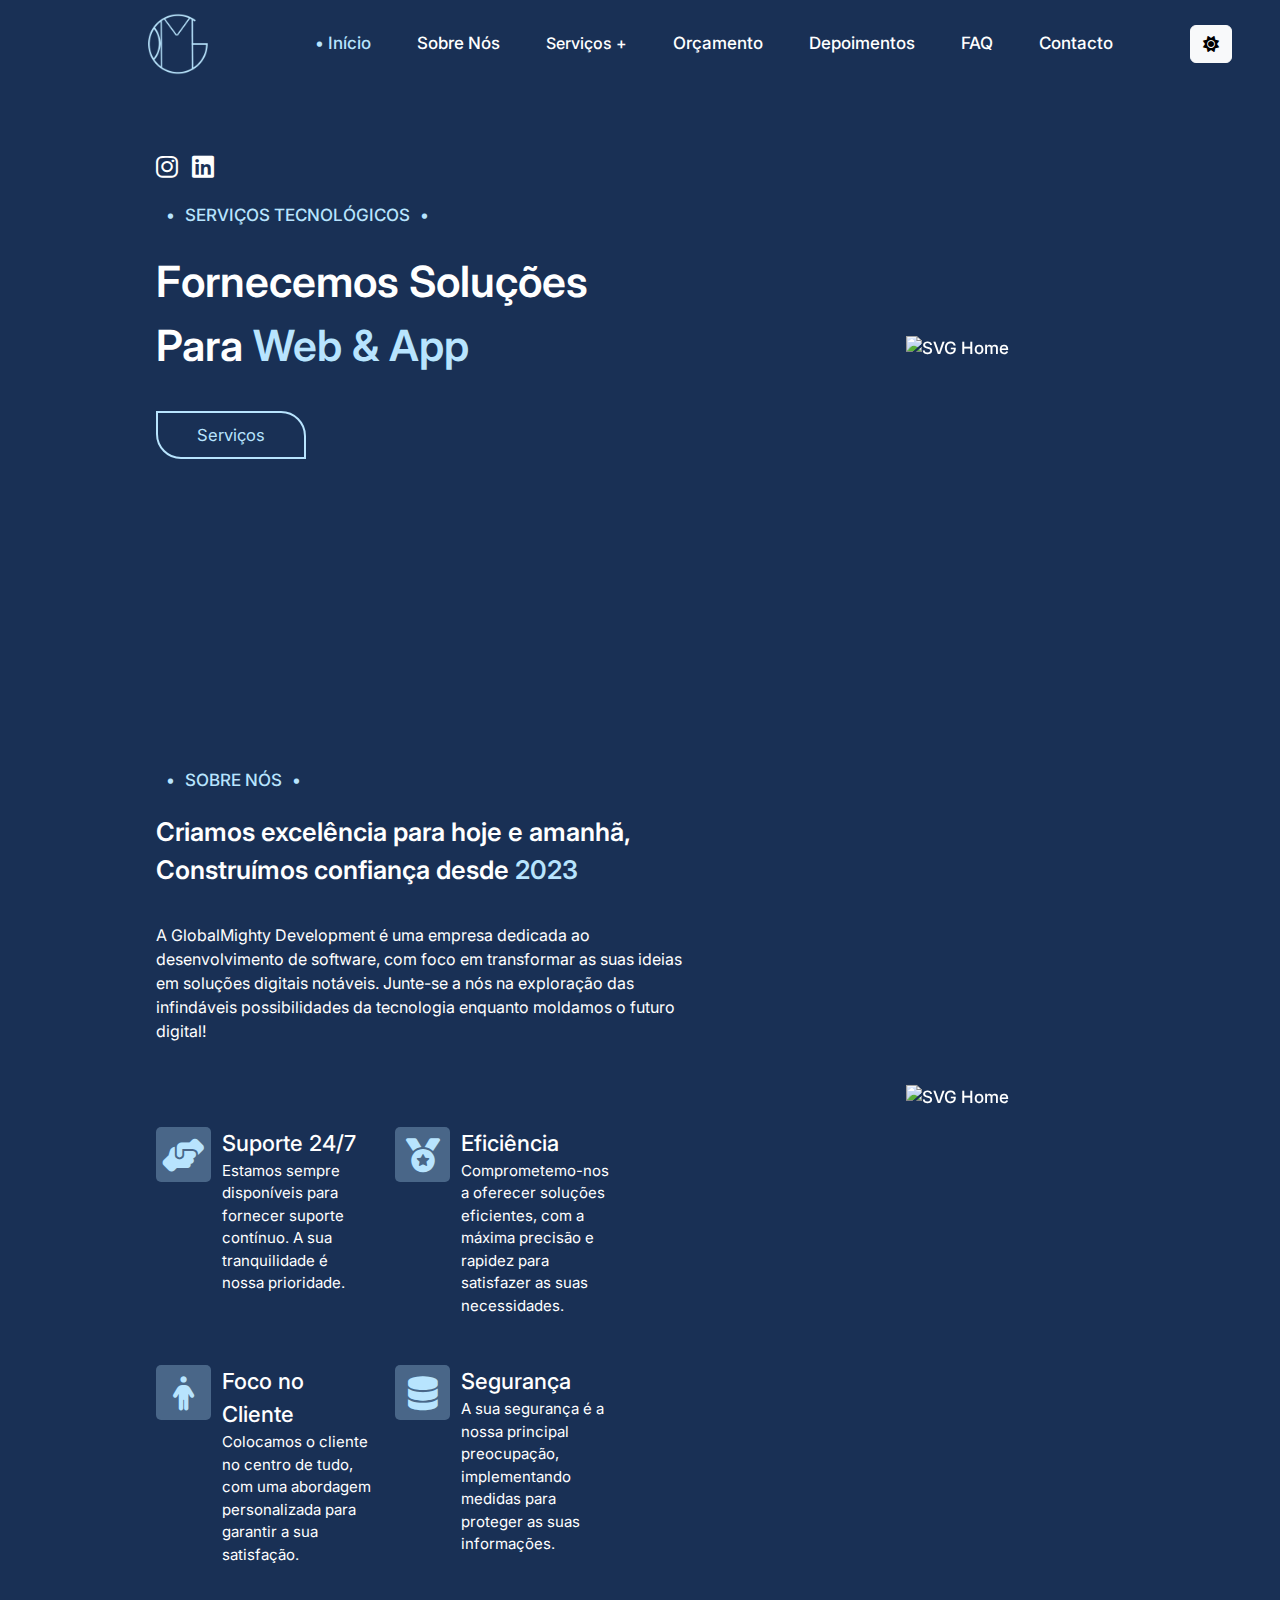
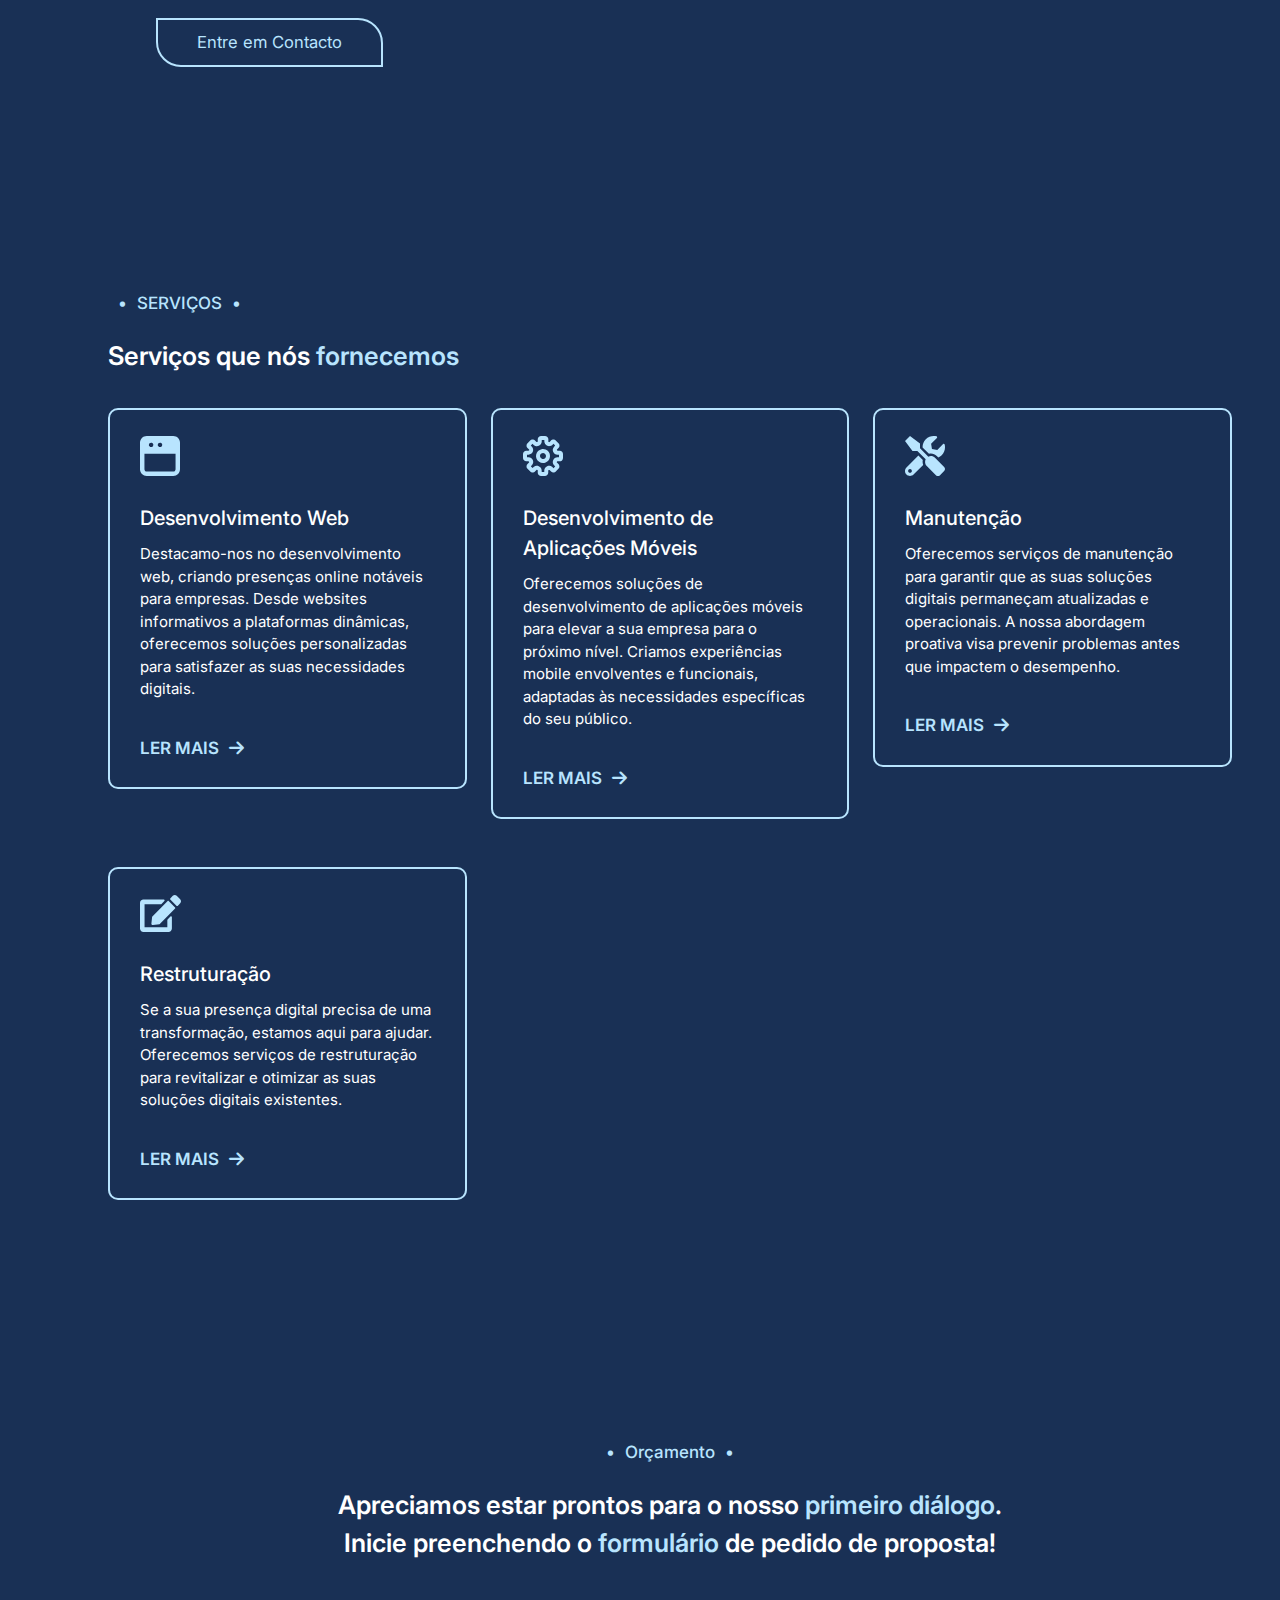
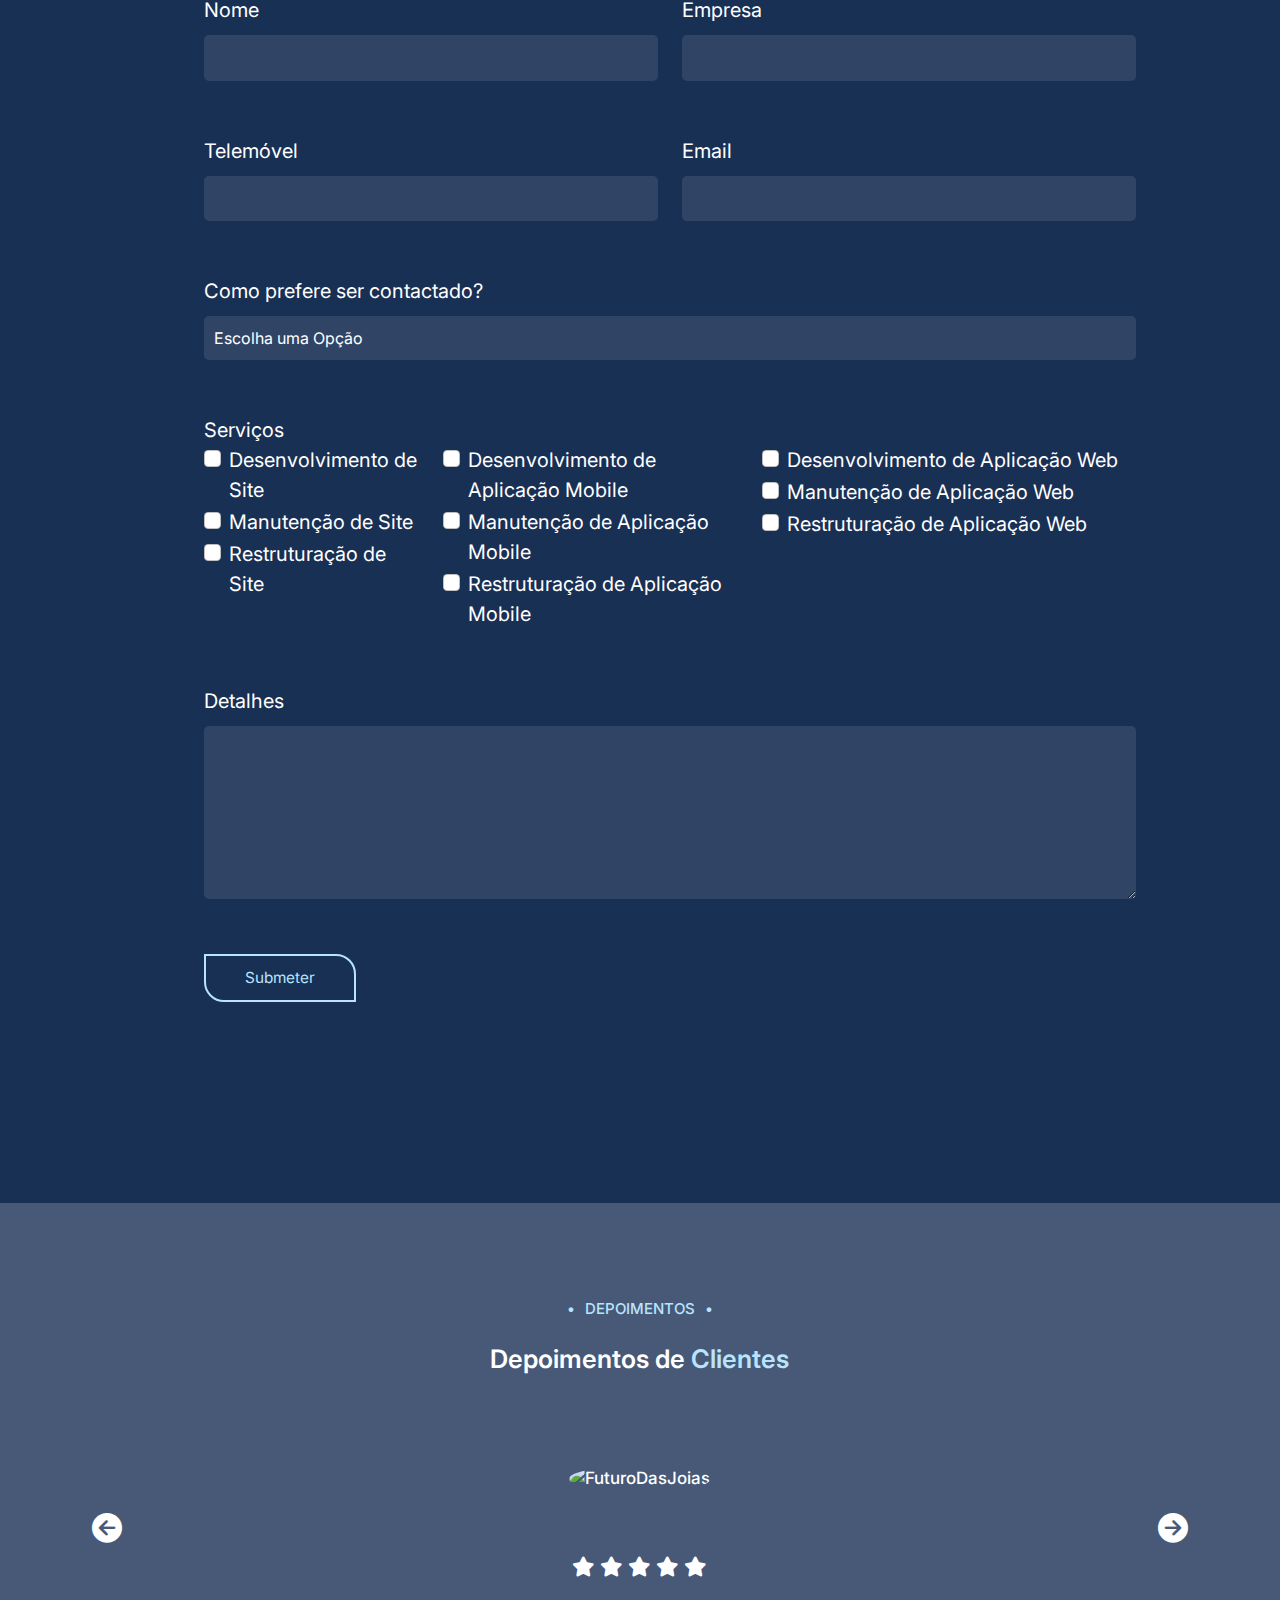
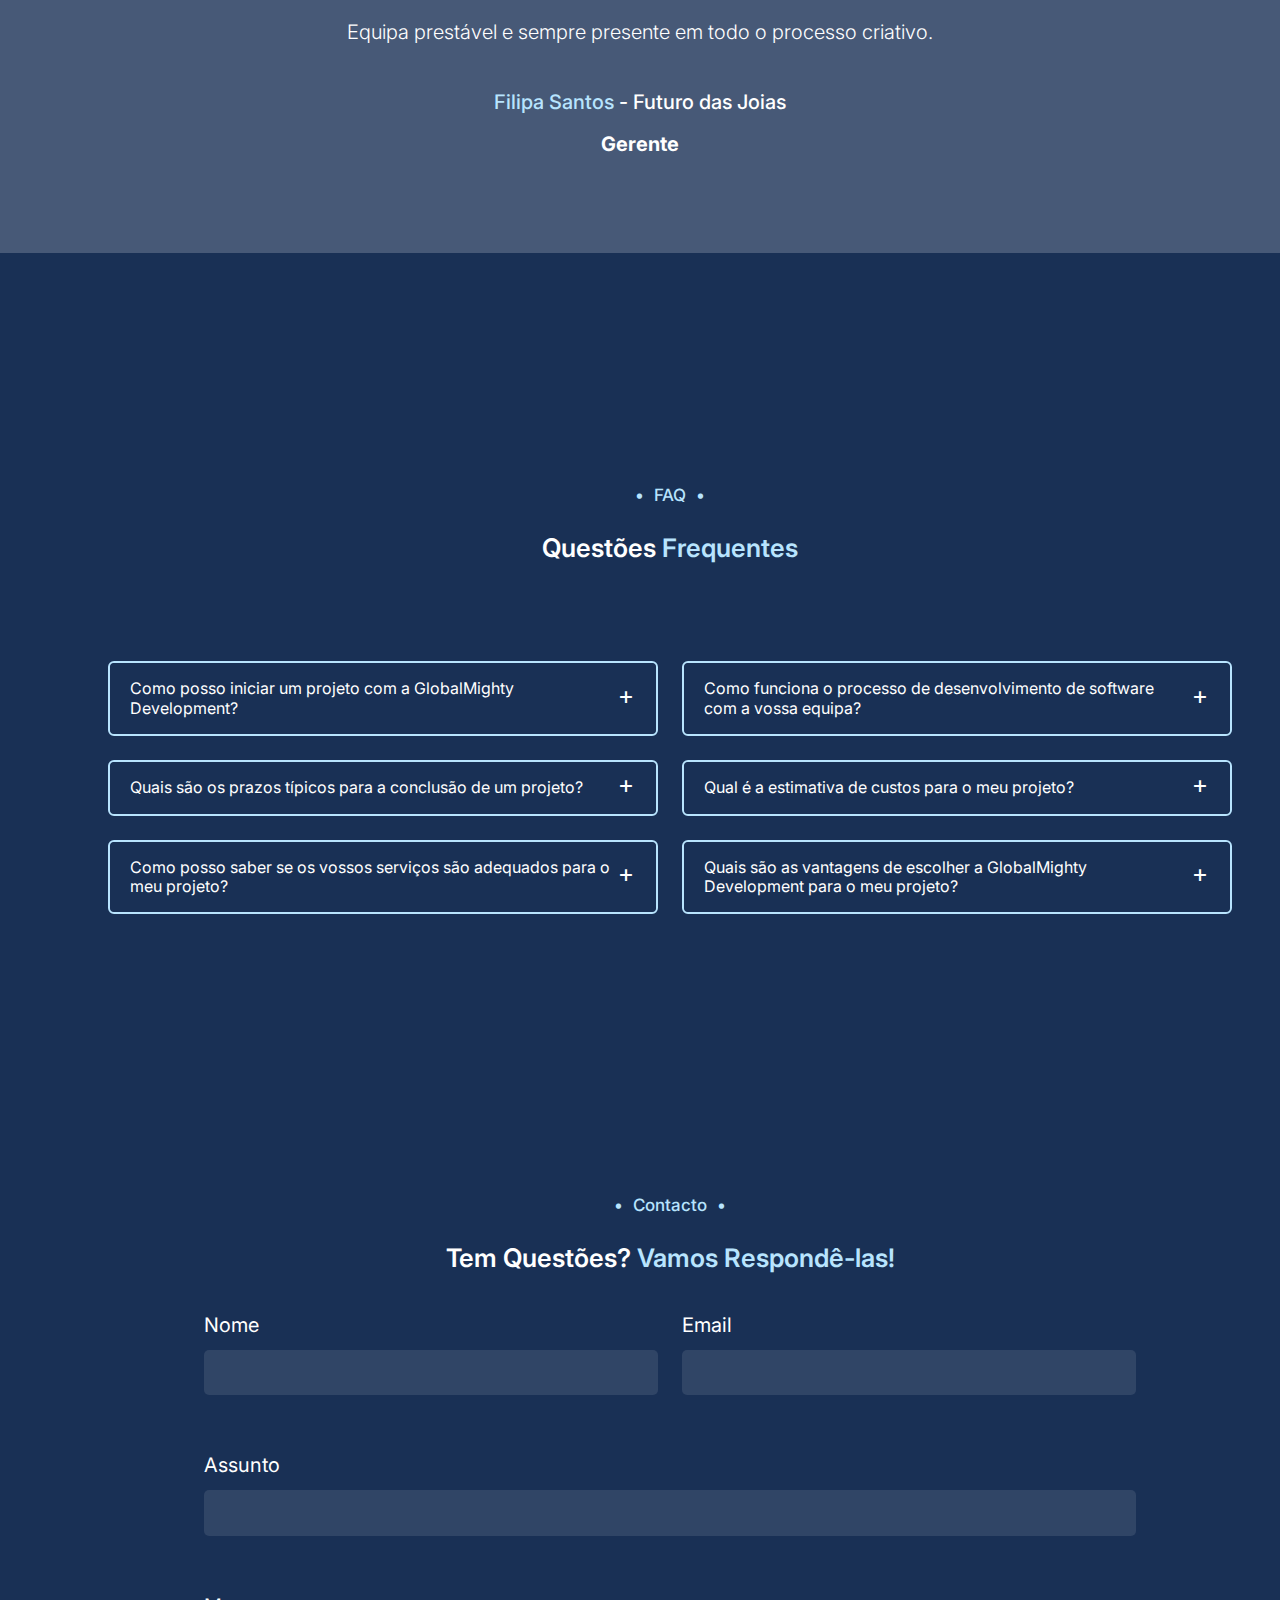
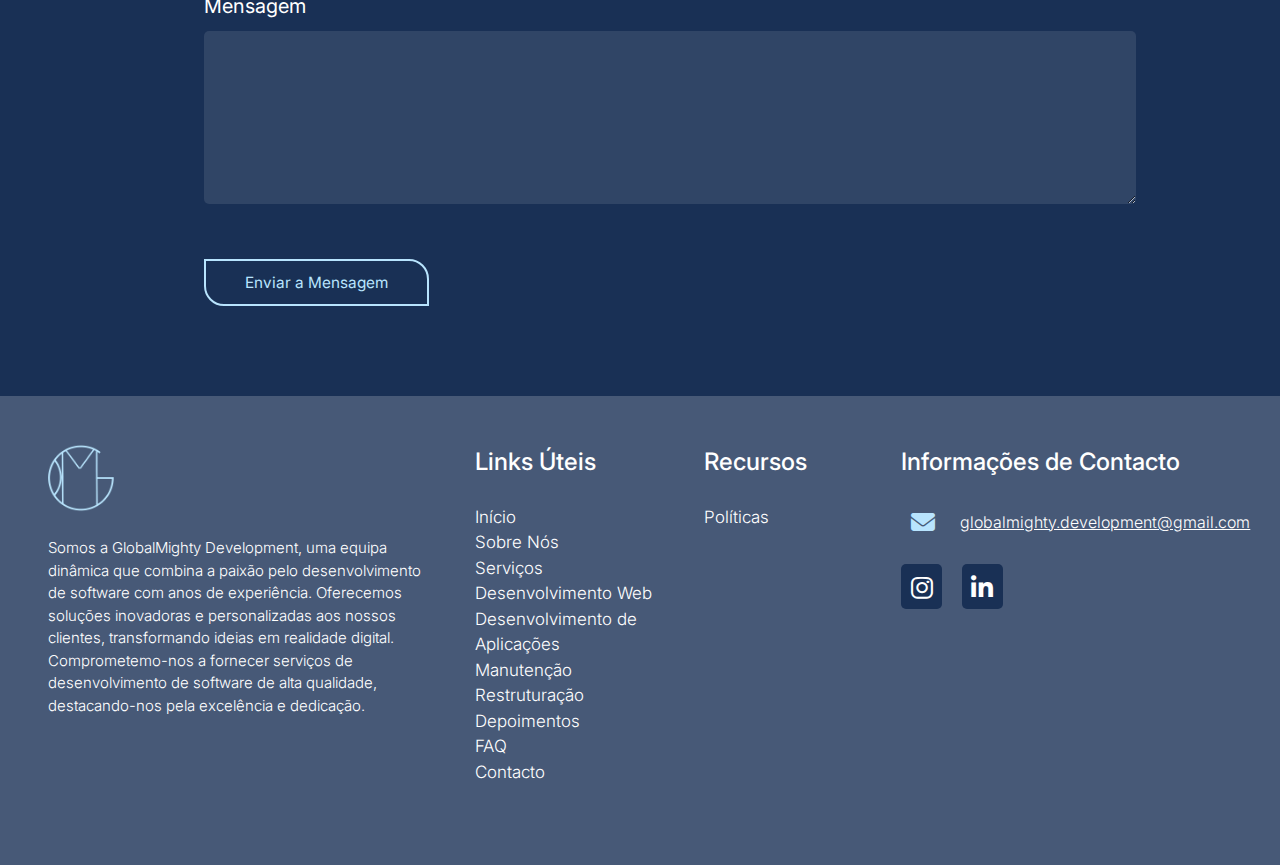
==== commit b484035d: "novas palavras chave" ====
--- a/index.html
+++ b/index.html
@@ -6,12 +6,13 @@
     <meta http-equiv="X-UA-Compatible" content="IE=edge">
     <meta name="viewport" content="width=device-width, initial-scale=1.0">
     <meta name="keywords"
-        content="Desenvolvimento de Software, Aplicações Web, Aplicações Móveis, Manutenção de Sistemas, Soluções Digitais, Inovação Tecnológica, Experência do Utilizador, Transformação Digital, Consultoria em TI, Programação Personalizada, Eficiência Operacional, Segurança da Informação, Suporte Técnico, GlobalMighty Development, Web Design Responsivo">
+        content="Desenvolvimento de Software, Aplicações Web, Aplicações Móveis, Manutenção de Sistemas, Soluções Digitais, Inovação Tecnológica, Experência do Utilizador, Transformação Digital, Consultoria em TI, Programação Personalizada, Eficiência Operacional, Segurança da Informação, Suporte Técnico, GlobalMighty Development, Web Design Responsivo, desenvolvedor de software, desenvolvimento de software">
     <meta name="description"
         content="Na GlobalMighty Development, dedicamo-nos ao desenvolvimento de software e à criação de soluções digitais inovadoras. Especializamo-nos em aplicações web, móveis e na manutenção de sistemas, combinando a nossa paixão pela tecnologia com um foco inabalável na eficiência e segurança. Junte-se a nós para uma experiência única, onde a excelência é construída hoje e molda o futuro digital.">
     <meta name="author" content="Guilherme Tavares, Mariana Gabriel">
 
-
+    <link rel="preconnect" href="https://fonts.googleapis.com">
+    <link rel="preconnect" href="https://fonts.gstatic.com" crossorigin>
     <link href="https://fonts.googleapis.com/css2?family=Inter:wght@100;300;400;500;600;700;800;900&display=swap"
         rel="stylesheet">
 
@@ -28,7 +29,7 @@
     <header>
         <nav class="navbar navbar-expand-lg navbar-dark bg-ghost fixed-top ps-5 pe-5">
             <div class="container-fluid">
-                <a class="navbar-brand dark-Logo" href="javascript:getPoint('#Inicio')">
+                <a class="navbar-brand dark-Logo" onclick="getPoint('#Inicio')">
                     <img id="logoDark" class="logo" src="./ASSETS/logoDark.png" alt="GlobalMighty">
                     <img id="logoLight" class="logo hidden" src="./ASSETS/logoLight.png" alt="GlobalMighty">
                 </a>
@@ -43,14 +44,14 @@
                     <ul class="navbar-nav ms-auto me-auto mb-2 mb-lg-0">
                         <li class="nav-item">
                             <a class="nav-link active" id="InicioNav" aria-current="page"
-                            href="javascript:getPoint('#Inicio')"><span class="" id="dotInicio">&#8226;</span> Início</a>
+                                onclick="getPoint('#Inicio')"><span class="" id="dotInicio">&#8226;</span> Início</a>
                         </li>
                         <li class="nav-item">
-                            <a class="nav-link active" id="SobreNosNav" href="javascript:getPoint('#SobreNos')"><span
+                            <a class="nav-link active" id="SobreNosNav" onclick="getPoint('#SobreNos')"><span
                                     class="hidden" id="dotSobreNos">&#8226;</span> Sobre Nós</a>
                         </li>
                         <li class="nav-item dropdown">
-                            <a class="nav-link active dropbtn" id="ServicosNav" href="javascript:getPoint('#Servicos')"><span
+                            <a class="nav-link active dropbtn" id="ServicosNav" onclick="getPoint('#Servicos')"><span
                                     class="hidden" id="dotServicos">&#8226;</span> Serviços +</a>
                             <div class="dropdown-content">
                                 <a href="./servicos/desenvolvimento-web.html">Desenvolvimento Web</a>
@@ -60,19 +61,19 @@
                             </div>
                         </li>
                         <li class="nav-item">
-                            <a class="nav-link active" id="OrcamentoNav" href="javascript:getPoint('#Orcamento')"><span
+                            <a class="nav-link active" id="OrcamentoNav" onclick="getPoint('#Orcamento')"><span
                                     class="hidden" id="dotOrcamento">&#8226;</span> Orçamento</a>
                         </li>
                         <li class="nav-item">
-                            <a class="nav-link active" id="DepoimentosNav" href="javascript:getPoint('#Depoimentos')"><span
+                            <a class="nav-link active" id="DepoimentosNav" onclick="getPoint('#Depoimentos')"><span
                                     class="hidden" id="dotDepoimentos">&#8226;</span> Depoimentos</a>
                         </li>
                         <li class="nav-item">
-                            <a class="nav-link active" id="FAQNav" href="javascript:getPoint('#FAQ')"><span class="hidden"
+                            <a class="nav-link active" id="FAQNav" onclick="getPoint('#FAQ')"><span class="hidden"
                                     id="dotFAQ">&#8226;</span> FAQ</a>
                         </li>
                         <li class="nav-item">
-                            <a class="nav-link active" id="ContactoNav" href="javascript:getPoint('#Contacto')"><span
+                            <a class="nav-link active" id="ContactoNav" onclick="getPoint('#Contacto')"><span
                                     class="hidden" id="dotContacto">&#8226;</span> Contacto</a>
                         </li>
                     </ul>
@@ -89,7 +90,7 @@
     </header>
 
     <main>
-        <article class="conteudo container-fluid">
+        <div class="conteudo container-fluid">
             <section id="Inicio" class="Inicio">
                 <div class="px-5 text-center text-md-start">
                     <div class="row ms-lg-5">
@@ -104,7 +105,7 @@
                                 <span class="dot">&#8226;</span>SERVIÇOS TECNOLÓGICOS<span class="dot">&#8226;</span>
                             </div>
                             <div class="titulo">
-                                <h1>Fornecemos Soluções<br>Para <span class="dualTone">Web & App</span></h1>
+                                Fornecemos Soluções<br>Para <span class="dualTone">Web & App</span>
                             </div>
                             <div class="btnServicos">
                                 <button type="button" class="btn" onclick="getPoint('#Servicos')">Serviços</button>
@@ -140,20 +141,14 @@
                                 <span class="dot">&#8226;</span>SOBRE NÓS<span class="dot">&#8226;</span>
                             </div>
                             <div class="titulo">
-                                <h2>
-                                    Criamos excelência para hoje e amanhã,
-                                    Construímos confiança desde <span class="dualTone"><time
-                                            datetime="2023-01-01">2023</time></span>
-                                </h2>
+                                Criamos excelência para hoje e amanhã,
+                                Construímos confiança desde <span class="dualTone">2023</span>
                             </div>
                             <div class="descricao">
-                                <p>
-                                    A GlobalMighty Development é uma empresa dedicada ao desenvolvimento de software,
-                                    com
-                                    foco em transformar as suas ideias em soluções digitais notáveis. Junte-se a nós na
-                                    exploração das infindáveis possibilidades da tecnologia enquanto moldamos o futuro
-                                    digital!
-                                </p>
+                                A GlobalMighty Development é uma empresa dedicada ao desenvolvimento de software, com
+                                foco em transformar as suas ideias em soluções digitais notáveis. Junte-se a nós na
+                                exploração das infindáveis possibilidades da tecnologia enquanto moldamos o futuro
+                                digital!
                             </div>
                             <div class="pontosFortes text-start">
                                 <div class="row">
@@ -163,9 +158,7 @@
                                                 <i class="fa-solid fa-handshake-angle icon"></i>
                                             </div>
                                             <div class="informacoes">
-                                                <div class="titulo">
-                                                    <h3>Suporte 24/7
-                                                </div>
+                                                <div class="titulo">Suporte 24/7</div>
                                                 <div class="descricao">
                                                     Estamos sempre disponíveis para fornecer suporte contínuo. A sua
                                                     tranquilidade é nossa prioridade.
@@ -179,14 +172,10 @@
                                                 <i class="fa-solid fa-medal icon"></i>
                                             </div>
                                             <div class="informacoes">
-                                                <div class="titulo">
-                                                    <h3>Eficiência</h3>
-                                                </div>
+                                                <div class="titulo">Eficiência</div>
                                                 <div class="descricao">
-                                                    <p>
-                                                        Comprometemo-nos a oferecer soluções eficientes, com a máxima
-                                                        precisão e rapidez para satisfazer as suas necessidades.
-                                                    </p>
+                                                    Comprometemo-nos a oferecer soluções eficientes, com a máxima
+                                                    precisão e rapidez para satisfazer as suas necessidades.
                                                 </div>
                                             </div>
                                         </div>
@@ -199,14 +188,10 @@
                                                 <i class="fa-solid fa-person icon"></i>
                                             </div>
                                             <div class="informacoes">
-                                                <div class="titulo">
-                                                    <h3>Foco no Cliente</h3>
-                                                </div>
+                                                <div class="titulo">Foco no Cliente</div>
                                                 <div class="descricao">
-                                                    <p>
-                                                        Colocamos o cliente no centro de tudo, com uma abordagem
-                                                        personalizada para garantir a sua satisfação.
-                                                    </p>
+                                                    Colocamos o cliente no centro de tudo, com uma abordagem
+                                                    personalizada para garantir a sua satisfação.
                                                 </div>
                                             </div>
                                         </div>
@@ -217,14 +202,10 @@
                                                 <i class="fa-solid fa-database icon"></i>
                                             </div>
                                             <div class="informacoes">
-                                                <div class="titulo">
-                                                    <h3>Segurança</h3>
-                                                </div>
+                                                <div class="titulo">Segurança</div>
                                                 <div class="descricao">
-                                                    <p>
-                                                        A sua segurança é a nossa principal preocupação, implementando
-                                                        medidas para proteger as suas informações.
-                                                    </p>
+                                                    A sua segurança é a nossa principal preocupação, implementando
+                                                    medidas para proteger as suas informações.
                                                 </div>
                                             </div>
                                         </div>
@@ -264,9 +245,7 @@
                                 <span class="dot">&#8226;</span>SERVIÇOS<span class="dot">&#8226;</span>
                             </div>
                             <div class="titulo">
-                                <h2>
-                                    Serviços que nós <span class="dualTone">fornecemos</span>
-                                </h2>
+                                Serviços que nós <span class="dualTone">fornecemos</span>
                             </div>
                             <div class="servicosList justify-content-center">
                                 <div class="row">
@@ -279,18 +258,12 @@
                                                         d="M33.3333 0H6.66667C4.89856 0 3.20286 0.702379 1.95262 1.95262C0.702379 3.20286 0 4.89856 0 6.66667V33.3333C0 35.1014 0.702379 36.7971 1.95262 38.0474C3.20286 39.2976 4.89856 40 6.66667 40H33.3333C35.1014 40 36.7971 39.2976 38.0474 38.0474C39.2976 36.7971 40 35.1014 40 33.3333V6.66667C40 4.89856 39.2976 3.20286 38.0474 1.95262C36.7971 0.702379 35.1014 0 33.3333 0ZM20 6.66667C20.4395 6.66667 20.8692 6.797 21.2346 7.04118C21.6 7.28536 21.8849 7.63242 22.0531 8.03848C22.2213 8.44454 22.2653 8.89135 22.1795 9.32242C22.0938 9.75349 21.8821 10.1495 21.5713 10.4602C21.2606 10.771 20.8646 10.9827 20.4335 11.0684C20.0025 11.1542 19.5557 11.1102 19.1496 10.942C18.7435 10.7738 18.3965 10.4889 18.1523 10.1235C17.9081 9.75805 17.7778 9.3284 17.7778 8.88889C17.7778 8.29952 18.0119 7.73429 18.4287 7.31754C18.8454 6.90079 19.4106 6.66667 20 6.66667ZM11.1111 6.66667C11.5506 6.66667 11.9803 6.797 12.3457 7.04118C12.7112 7.28536 12.996 7.63242 13.1642 8.03848C13.3324 8.44454 13.3764 8.89135 13.2906 9.32242C13.2049 9.75349 12.9932 10.1495 12.6825 10.4602C12.3717 10.771 11.9757 10.9827 11.5446 11.0684C11.1136 11.1542 10.6668 11.1102 10.2607 10.942C9.85465 10.7738 9.50758 10.4889 9.2634 10.1235C9.01922 9.75805 8.88889 9.3284 8.88889 8.88889C8.88889 8.29952 9.12302 7.73429 9.53976 7.31754C9.95651 6.90079 10.5217 6.66667 11.1111 6.66667ZM35.5556 33.3333C35.5556 33.9227 35.3214 34.4879 34.9047 34.9047C34.4879 35.3214 33.9227 35.5556 33.3333 35.5556H6.66667C6.0773 35.5556 5.51207 35.3214 5.09532 34.9047C4.67857 34.4879 4.44444 33.9227 4.44444 33.3333V17.7778H35.5556V33.3333Z" />
                                                 </svg>
                                             </div>
-                                            <div class="titulo">
-                                                <h3>Desenvolvimento Web</h3>
-                                            </div>
+                                            <div class="titulo">Desenvolvimento Web</div>
                                             <div class="descricao">
-                                                <p>
-                                                    Destacamo-nos no desenvolvimento web, criando presenças online
-                                                    notáveis
-                                                    para empresas. Desde websites informativos a plataformas dinâmicas,
-                                                    oferecemos soluções personalizadas para satisfazer as suas
-                                                    necessidades
-                                                    digitais.
-                                                </p>
+                                                Destacamo-nos no desenvolvimento web, criando presenças online notáveis
+                                                para empresas. Desde websites informativos a plataformas dinâmicas,
+                                                oferecemos soluções personalizadas para satisfazer as suas necessidades
+                                                digitais.
                                             </div>
                                             <div class="lerMais align-text-bottom">
                                                 <a href="servicos/desenvolvimento-web.html"
@@ -311,18 +284,12 @@
                                                         d="M20 27C18.6155 27 17.2622 26.5895 16.111 25.8203C14.9599 25.0511 14.0627 23.9579 13.5328 22.6788C13.003 21.3997 12.8644 19.9922 13.1345 18.6344C13.4046 17.2765 14.0713 16.0292 15.0503 15.0503C16.0292 14.0713 17.2765 13.4046 18.6344 13.1345C19.9922 12.8644 21.3997 13.003 22.6788 13.5328C23.9579 14.0627 25.0511 14.9599 25.8203 16.111C26.5895 17.2622 27 18.6155 27 20C27 21.8565 26.2625 23.637 24.9497 24.9497C23.637 26.2625 21.8565 27 20 27ZM20 17C19.4067 17 18.8266 17.1759 18.3333 17.5056C17.8399 17.8352 17.4554 18.3038 17.2284 18.852C17.0013 19.4001 16.9419 20.0033 17.0576 20.5853C17.1734 21.1672 17.4591 21.7018 17.8787 22.1213C18.2982 22.5409 18.8328 22.8266 19.4147 22.9424C19.9967 23.0581 20.5999 22.9987 21.1481 22.7716C21.6962 22.5446 22.1648 22.1601 22.4944 21.6667C22.8241 21.1734 23 20.5933 23 20C23 19.2044 22.6839 18.4413 22.1213 17.8787C21.5587 17.3161 20.7957 17 20 17Z" />
                                                 </svg>
                                             </div>
-                                            <div class="titulo">
-                                                <h3>Desenvolvimento de Aplicações Móveis</h3>
-                                            </div>
+                                            <div class="titulo">Desenvolvimento de Aplicações Móveis</div>
                                             <div class="descricao">
-                                                <p>
-                                                    Oferecemos soluções de desenvolvimento de aplicações móveis para
-                                                    elevar
-                                                    a sua empresa para o próximo nível. Criamos experiências mobile
-                                                    envolventes e funcionais, adaptadas às necessidades específicas do
-                                                    seu
-                                                    público.
-                                                </p>
+                                                Oferecemos soluções de desenvolvimento de aplicações móveis para elevar
+                                                a sua empresa para o próximo nível. Criamos experiências mobile
+                                                envolventes e funcionais, adaptadas às necessidades específicas do seu
+                                                público.
                                             </div>
                                             <div class="lerMais">
                                                 <a href="servicos/desenvolvimento-apps.html"
@@ -341,15 +308,11 @@
                                                         d="M39.1502 30.911L30.0022 21.7635C28.1976 19.959 25.5025 19.6075 23.3307 20.6777L15.0031 12.3504V7.49927L5.00363 0L0.00390597 4.99951L7.50349 14.9985H12.3548L20.6824 23.3258C19.62 25.4975 19.9637 28.1926 21.7683 29.9971L30.9162 39.1446C32.0568 40.2851 33.9005 40.2851 35.0332 39.1446L39.1502 35.0278C40.2829 33.8873 40.2829 32.0437 39.1502 30.911ZM25.9165 17.5764C28.1273 17.5764 30.2053 18.4357 31.7678 19.998L33.2833 21.5135C34.5176 20.9745 35.6894 20.2246 36.705 19.2091C39.6033 16.3109 40.5876 12.2332 39.6658 8.53042C39.4939 7.82736 38.6111 7.5852 38.0955 8.10077L32.2834 13.9127L26.979 13.03L26.0962 7.72581L31.9084 1.91388C32.424 1.3983 32.174 0.515575 31.4631 0.335905C27.7602 -0.578068 23.6823 0.40621 20.7918 3.29655C18.5654 5.5229 17.5186 8.46011 17.5732 11.3895L23.9869 17.8029C24.6197 17.6545 25.2759 17.5764 25.9165 17.5764ZM17.7998 23.982L13.3703 19.5528L1.46476 31.4657C-0.488254 33.4186 -0.488254 36.5824 1.46476 38.5353C3.41778 40.4882 6.58166 40.4882 8.53468 38.5353L18.1904 28.88C17.5967 27.3255 17.417 25.6303 17.7998 23.982ZM5.00363 36.8714C3.97244 36.8714 3.12873 36.0277 3.12873 34.9966C3.12873 33.9576 3.96462 33.1218 5.00363 33.1218C6.04263 33.1218 6.87852 33.9576 6.87852 34.9966C6.87852 36.0277 6.04263 36.8714 5.00363 36.8714Z" />
                                                 </svg>
                                             </div>
-                                            <div class="titulo">
-                                                <h3>Manutenção</h3>
-                                            </div>
+                                            <div class="titulo">Manutenção</div>
                                             <div class="descricao">
-                                                <p>
-                                                    Oferecemos serviços de manutenção para garantir que as suas soluções
-                                                    digitais permaneçam atualizadas e operacionais. A nossa abordagem
-                                                    proativa visa prevenir problemas antes que impactem o desempenho.
-                                                </p>
+                                                Oferecemos serviços de manutenção para garantir que as suas soluções
+                                                digitais permaneçam atualizadas e operacionais. A nossa abordagem
+                                                proativa visa prevenir problemas antes que impactem o desempenho.
                                             </div>
                                             <div class="lerMais">
                                                 <a href="servicos/manutencao.html" onmouseover="overLerMais('3')"
@@ -368,15 +331,11 @@
                                                         d="M28.6573 6.00645L35.0778 12.5261C35.3483 12.8007 35.3483 13.2489 35.0778 13.5235L19.5319 29.3094L12.9264 30.0539C12.0437 30.1551 11.2964 29.3962 11.396 28.4999L12.1292 21.7923L27.675 6.00645C27.9455 5.73178 28.3868 5.73178 28.6573 6.00645ZM40.1885 4.35124L36.7149 0.823989C35.633 -0.274663 33.8748 -0.274663 32.7858 0.823989L30.266 3.38269C29.9955 3.65736 29.9955 4.10549 30.266 4.38015L36.6865 10.8998C36.9569 11.1744 37.3983 11.1744 37.6688 10.8998L40.1885 8.34108C41.2705 7.2352 41.2705 5.44989 40.1885 4.35124ZM27.3333 25.016V32.3741H4.55556V9.24458H20.9128C21.1406 9.24458 21.3542 9.15062 21.5179 8.9916L24.3651 6.10041C24.9061 5.55108 24.5217 4.61868 23.7601 4.61868H3.41667C1.53038 4.61868 0 6.17269 0 8.0881V33.5306C0 35.446 1.53038 37 3.41667 37H28.4722C30.3585 37 31.8889 35.446 31.8889 33.5306V22.1248C31.8889 21.3514 30.9707 20.9684 30.4297 21.5105L27.5825 24.4016C27.4259 24.5679 27.3333 24.7847 27.3333 25.016Z" />
                                                 </svg>
                                             </div>
-                                            <div class="titulo">
-                                                <h3>Restruturação</h3>
-                                            </div>
+                                            <div class="titulo">Restruturação</div>
                                             <div class="descricao">
-                                                <p>
-                                                    Se a sua presença digital precisa de uma transformação, estamos aqui
-                                                    para ajudar. Oferecemos serviços de restruturação para revitalizar e
-                                                    otimizar as suas soluções digitais existentes.
-                                                </p>
+                                                Se a sua presença digital precisa de uma transformação, estamos aqui
+                                                para ajudar. Oferecemos serviços de restruturação para revitalizar e
+                                                otimizar as suas soluções digitais existentes.
                                             </div>
                                             <div class="lerMais">
                                                 <a href="servicos/restruturacao.html" onmouseover="overLerMais('4')"
@@ -400,12 +359,9 @@
                                 <span class="dot">&#8226;</span>Orçamento<span class="dot">&#8226;</span>
                             </div>
                             <div class="titulo">
-                                <h2>
-                                    Apreciamos estar prontos para o nosso <span class="dualTone">primeiro
-                                        diálogo</span>.
-                                    <br>Inicie preenchendo o <span class="dualTone">formulário</span> de pedido de
-                                    proposta!</span>
-                                </h2>
+                                Apreciamos estar prontos para o nosso <span class="dualTone">primeiro diálogo</span>.
+                                <br>Inicie preenchendo o <span class="dualTone">formulário</span> de pedido de
+                                proposta!</span>
                             </div>
 
                             <form action="https://formsubmit.co/9a4e79af8a52126bc1941c9f9edbd68c" method="POST">
@@ -508,7 +464,7 @@
                                                     <input class="form-check-input" type="checkbox"
                                                         name="Manutenção App Web" value="Selecionado"
                                                         id="flexCheckManutencaoAppWeb">
-                                                    <label class="form-check-label" for="flexCheckManutencaAppWeb">
+                                                    <label class="form-check-label" for="flexCheckManutencaAppWebo">
                                                         Manutenção de Aplicação Web</label>
                                                 </div>
                                                 <div class="form-check">
@@ -553,7 +509,7 @@
                                             <span class="dot">&#8226;</span>DEPOIMENTOS<span class="dot">&#8226;</span>
                                         </div>
                                         <div class="titulo">
-                                            <h2>Depoimentos de <span class="dualTone">Clientes</span></h2>
+                                            Depoimentos de <span class="dualTone">Clientes</span>
                                         </div>
                                         <div class="fotoCliente">
                                             <img src="./ASSETS/depoimentos/futuroDasJoias.png" alt="FuturoDasJoias">
@@ -566,17 +522,10 @@
                                             <i class="fa-solid fa-star estrelaPreenchida"></i>
                                         </div>
                                         <div class="descricao">
-                                            <p>
-                                                Equipa prestável e sempre presente em todo o processo criativo.
-                                            </p>
-                                        </div>
-                                        <div class="empresa">
-                                            <p>
-                                                <span class="dualTone">
-                                                    Filipa Santos</span> - Futuro das
-                                                Joias
-                                            </p>
-                                        </div>
+                                            Equipa prestável e sempre presente em todo o processo criativo.
+                                        </div>
+                                        <div class="empresa"><span class="dualTone">Filipa Santos</span> - Futuro das
+                                            Joias</div>
                                         <div class="profissao">Gerente</div>
                                     </div>
 
@@ -585,20 +534,14 @@
                                             <span class="dot">&#8226;</span>DEPOIMENTOS<span class="dot">&#8226;</span>
                                         </div>
                                         <div class="titulo">
-                                            <h2>Depoimentos de <span class="dualTone">Clientes</span></h2>
+                                            Depoimentos de <span class="dualTone">Clientes</span>
                                         </div>
                                         <div class="texto1">
-                                            <p>Tem um projeto e quer ser o nosso próximo cliente?</p><br>
-                                        </div>
-                                        <div class="texto2">
-                                            <p>
-                                                <span class="dualTone">Junte-se a nós</span> e vamos criar
-                                                juntos um
-                                            </p>
-                                        </div>
-                                        <div class="texto3">
-                                            <p>futuro tecnológico surpreendente!</p>
-                                        </div>
+                                            Tem um projeto e quer ser o nosso próximo cliente?<br>
+                                        </div>
+                                        <div class="texto2"><span class="dualTone">Junte-se a nós</span> e vamos criar
+                                            juntos um</div>
+                                        <div class="texto3"> futuro tecnológico surpreendente!</div>
                                     </div>
                                     <div class="btnDepoimento col-2" id="btnNext" onclick="cliente()">
                                         <i class="fa-solid fa-circle-arrow-right"></i></i>
@@ -620,7 +563,7 @@
                                 <span class="dot">&#8226;</span>FAQ<span class="dot">&#8226;</span>
                             </div>
                             <div class="titulo">
-                                <h2>Questões <span class="dualTone">Frequentes</span></h2>
+                                Questões <span class="dualTone">Frequentes</span>
                             </div>
                             <div class="col-12">
                                 <div class="row">
@@ -631,22 +574,18 @@
                                                     <button class="accordion-button collapsed" type="button"
                                                         data-bs-toggle="collapse" data-bs-target="#collapse1"
                                                         aria-expanded="false" aria-controls="collapse1">
-                                                        Como posso iniciar um projeto com a GlobalMighty
-                                                        Development?
+                                                        Como posso iniciar um projeto com a GlobalMighty Development?
                                                     </button>
                                                 </h2>
                                                 <div id="collapse1" class="accordion-collapse collapse"
                                                     aria-labelledby="heading1" data-bs-parent="#accordionExample">
                                                     <div class="accordion-body">
-                                                        <p>
-                                                            O primeiro passo é entrar em contacto connosco através do
-                                                            formulário de
-                                                            <a href="javascript:getPoint('#Orcamento')">orçamento</a>
-                                                            no nosso website ou por email. A nossa
-                                                            equipa entrará em contacto consigo para discutir os detalhes
-                                                            do seu projeto, compreender as suas necessidades e fornecer
-                                                            uma proposta personalizada.
-                                                        </p>
+                                                        O primeiro passo é entrar em contacto connosco através do
+                                                        formulário de <a onclick="getPoint('#Orcamento')">orçamento</a>
+                                                        no nosso website ou por email. A nossa
+                                                        equipa entrará em contacto consigo para discutir os detalhes do
+                                                        seu projeto, compreender as suas necessidades e fornecer uma
+                                                        proposta personalizada.
                                                     </div>
                                                 </div>
                                             </div>
@@ -666,16 +605,12 @@
                                                 <div id="collapse2" class="accordion-collapse collapse"
                                                     aria-labelledby="heading2" data-bs-parent="#accordionExample2">
                                                     <div class="accordion-body">
-                                                        <p>
-                                                            O nosso processo de desenvolvimento é colaborativo.
-                                                            Começamos
-                                                            com uma fase de compreensão, onde analisamos as suas
-                                                            necessidades. Em seguida, avançamos para a fase de design e
-                                                            desenvolvimento, mantendo uma comunicação constante para
-                                                            garantir que as suas expectativas são atendidas. Após a
-                                                            conclusão, realizamos testes rigorosos antes da entrega
-                                                            final.
-                                                        </p>
+                                                        O nosso processo de desenvolvimento é colaborativo. Começamos
+                                                        com uma fase de compreensão, onde analisamos as suas
+                                                        necessidades. Em seguida, avançamos para a fase de design e
+                                                        desenvolvimento, mantendo uma comunicação constante para
+                                                        garantir que as suas expectativas são atendidas. Após a
+                                                        conclusão, realizamos testes rigorosos antes da entrega final.
                                                     </div>
                                                 </div>
                                             </div>
@@ -694,14 +629,11 @@
                                                 <div id="collapse3" class="accordion-collapse collapse"
                                                     aria-labelledby="heading3" data-bs-parent="#accordionExample3">
                                                     <div class="accordion-body">
-                                                        <p>
-                                                            Os prazos de conclusão variam consoante a complexidade do
-                                                            projeto. Durante as discussões iniciais, estabelecemos um
-                                                            cronograma realista e transparente. Comprometemo-nos a
-                                                            cumprir
-                                                            prazos acordados, garantindo simultaneamente a qualidade do
-                                                            trabalho.
-                                                        </p>
+                                                        Os prazos de conclusão variam consoante a complexidade do
+                                                        projeto. Durante as discussões iniciais, estabelecemos um
+                                                        cronograma realista e transparente. Comprometemo-nos a cumprir
+                                                        prazos acordados, garantindo simultaneamente a qualidade do
+                                                        trabalho.
                                                     </div>
                                                 </div>
                                             </div>
@@ -720,21 +652,15 @@
                                                 <div id="collapse4" class="accordion-collapse collapse"
                                                     aria-labelledby="heading4" data-bs-parent="#accordionExample4">
                                                     <div class="accordion-body">
-                                                        <p>
-                                                            A avaliação de custos é única para cada projeto, dependendo
-                                                            da
-                                                            sua complexidade e requisitos específicos. Após discutirmos
-                                                            os
-                                                            detalhes do seu projeto, a GlobalMighty Development
-                                                            fornecerá
-                                                            uma estimativa transparente e detalhada, garantindo que
-                                                            tenha
-                                                            uma compreensão clara dos investimentos envolvidos antes de
-                                                            iniciarmos o trabalho. Estamos comprometidos em oferecer
-                                                            soluções acessíveis e personalizadas que atendam às suas
-                                                            necessidades e ao seu <a
-                                                            href="javascript:getPoint('#Orcamento')">orçamento</a>.
-                                                        </p>
+                                                        A avaliação de custos é única para cada projeto, dependendo da
+                                                        sua complexidade e requisitos específicos. Após discutirmos os
+                                                        detalhes do seu projeto, a GlobalMighty Development fornecerá
+                                                        uma estimativa transparente e detalhada, garantindo que tenha
+                                                        uma compreensão clara dos investimentos envolvidos antes de
+                                                        iniciarmos o trabalho. Estamos comprometidos em oferecer
+                                                        soluções acessíveis e personalizadas que atendam às suas
+                                                        necessidades e ao seu <a
+                                                            onclick="getPoint('#Orcamento')">orçamento</a>.
                                                     </div>
                                                 </div>
                                             </div>
@@ -754,20 +680,13 @@
                                                 <div id="collapse5" class="accordion-collapse collapse"
                                                     aria-labelledby="heading5" data-bs-parent="#accordionExample5">
                                                     <div class="accordion-body">
-                                                        <p>
-                                                            A nossa equipa está pronta para discutir as suas
-                                                            necessidades
-                                                            específicas e determinar a melhor abordagem para o seu
-                                                            projeto.
-                                                            <a href="javascript:getPoint('#Contacto')">Contacte-nos</a> através
-                                                            do
-                                                            formulário no nosso website ou por
-                                                            email, e teremos o prazer de oferecer orientação
-                                                            personalizada e
-                                                            detalhada sobre como os nossos serviços podem atender às
-                                                            suas
-                                                            expectativas e objetivos.
-                                                        </p>
+                                                        A nossa equipa está pronta para discutir as suas necessidades
+                                                        específicas e determinar a melhor abordagem para o seu projeto.
+                                                        <a onclick="getPoint('#Contacto')">Contacte-nos</a> através do
+                                                        formulário no nosso website ou por
+                                                        email, e teremos o prazer de oferecer orientação personalizada e
+                                                        detalhada sobre como os nossos serviços podem atender às suas
+                                                        expectativas e objetivos.
                                                     </div>
                                                 </div>
                                             </div>
@@ -787,18 +706,16 @@
                                                 <div id="collapse6" class="accordion-collapse collapse"
                                                     aria-labelledby="heading6" data-bs-parent="#accordionExample6">
                                                     <div class="accordion-body">
-                                                        <p>
-                                                            Optar pelos serviços da GlobalMighty Development significa
-                                                            beneficiar-se de uma jovem equipa dedicada e apaixonada pelo
-                                                            desenvolvimento de software. Estamos comprometidos em
-                                                            oferecer
-                                                            soluções inovadoras, personalizadas e de alta qualidade que
-                                                            impulsionam o sucesso do seu projeto. <a
-                                                            href="javascript:getPoint('#Contacto')">Contacte-nos</a> para
-                                                            explorar
-                                                            como podemos agregar valor e fazer do seu projeto um sucesso
-                                                            digital.
-                                                        </p>
+                                                        Optar pelos serviços da GlobalMighty Development significa
+                                                        beneficiar-se de uma jovem equipa dedicada e apaixonada pelo
+                                                        desenvolvimento de software. Estamos comprometidos em
+                                                        oferecer
+                                                        soluções inovadoras, personalizadas e de alta qualidade que
+                                                        impulsionam o sucesso do seu projeto. <a
+                                                            onclick="getPoint('#Contacto')">Contacte-nos</a> para
+                                                        explorar
+                                                        como podemos agregar valor e fazer do seu projeto um sucesso
+                                                        digital.
                                                     </div>
                                                 </div>
                                             </div>
@@ -821,7 +738,7 @@
                                 <span class="dot">&#8226;</span>Contacto<span class="dot">&#8226;</span>
                             </div>
                             <div class="titulo">
-                                <h2>Tem Questões? <span class="dualTone">Vamos Respondê-las!</span></h2>
+                                Tem Questões? <span class="dualTone">Vamos Respondê-las!</span>
                             </div>
 
                             <form action="https://formsubmit.co/9a4e79af8a52126bc1941c9f9edbd68c" method="POST">
@@ -861,7 +778,7 @@
                     </div>
                 </div>
             </section>
-            </div>
+        </div>
     </main>
 
     <footer class="p-5">
@@ -872,29 +789,25 @@
                     <img id="logoLightFooter" class="hidden" src="./ASSETS/logoLight.png" alt="GlobalMighty">
                 </div>
                 <div class="descricao">
-                    <p>
-                        Somos a GlobalMighty Development, uma equipa dinâmica que combina a paixão pelo desenvolvimento
-                        de
-                        software com anos de experiência. Oferecemos soluções inovadoras e personalizadas aos nossos
-                        clientes, transformando ideias em realidade digital.
-                        Comprometemo-nos a fornecer serviços de desenvolvimento de software de alta qualidade,
-                        destacando-nos pela excelência e dedicação.
-                    </p>
+                    Somos a GlobalMighty Development, uma equipa dinâmica que combina a paixão pelo desenvolvimento
+                    de
+                    software com anos de experiência. Oferecemos soluções inovadoras e personalizadas aos nossos
+                    clientes, transformando ideias em realidade digital.
+                    Comprometemo-nos a fornecer serviços de desenvolvimento de software de alta qualidade,
+                    destacando-nos pela excelência e dedicação.
                 </div>
             </div>
             <div class="col-12 col-xl-2 mb-3 marginEnd">
-                <div class="titulo">
-                    <h2>Links Úteis</h2>
-                </div>
+                <div class="titulo">Links Úteis</div>
                 <div class="items">
                     <ul class="footerLinks">
-                        <li class="link"><a href="javascript:getPoint('#Inicio')">
+                        <li class="link"><a onclick="getPoint('#Inicio')">
                                 Início</a>
                         </li>
-                        <li class="link"><a href="javascript:getPoint('#SobreNos')">
+                        <li class="link"><a onclick="getPoint('#SobreNos')">
                                 Sobre Nós</a>
                         </li>
-                        <li class="link"><a href="javascript:getPoint('#Servicos')">
+                        <li class="link"><a onclick="getPoint('#Servicos')">
                                 Serviços</a>
                         </li>
                         <li class="link"><a href="./servicos/desenvolvimento-web.html">
@@ -909,25 +822,20 @@
                         <li class="link"><a href="./servicos/restruturacao.html">
                                 Restruturação</a>
                         </li>
-                        <li class="link"><a href="javascript:getPointSubPage('#Orcamento')">
-                                Orçamento</a>
-                        </li>
-                        <li class="link"><a href="javascript:getPointSubPage('#Depoimentos')">
-                            Depoimentos</a>
-                    </li>
-                        <li class="link"><a href="javascript:getPointSubPage('#FAQ')">
+                        <li class="link"><a onclick="getPoint('#Depoimentos')">
+                                Depoimentos</a>
+                        </li>
+                        <li class="link"><a onclick="getPoint('#FAQ')">
                                 FAQ</a>
                         </li>
-                        <li class="link"><a href="javascript:getPointSubPage('#Contacto')">
+                        <li class="link"><a onclick="getPoint('#Contacto')">
                                 Contacto</a>
                         </li>
                     </ul>
                 </div>
             </div>
             <div class="col-12 col-xl-2 mb-3">
-                <div class="titulo">
-                    <h2>Recursos</h2>
-                </div>
+                <div class="titulo">Recursos</div>
                 <div class="items">
                     <ul class="footerLinks">
                         <li class="link"><a href="politicas/politicas.html">
@@ -937,9 +845,7 @@
                 </div>
             </div>
             <div class="col-12 col-xl-3 mb-3">
-                <div class="titulo">
-                    <h2>Informações de Contacto</h2>
-                </div>
+                <div class="titulo">Informações de Contacto</div>
                 <div class="contactos">
                     <div class="row">
                         <div class="item row">
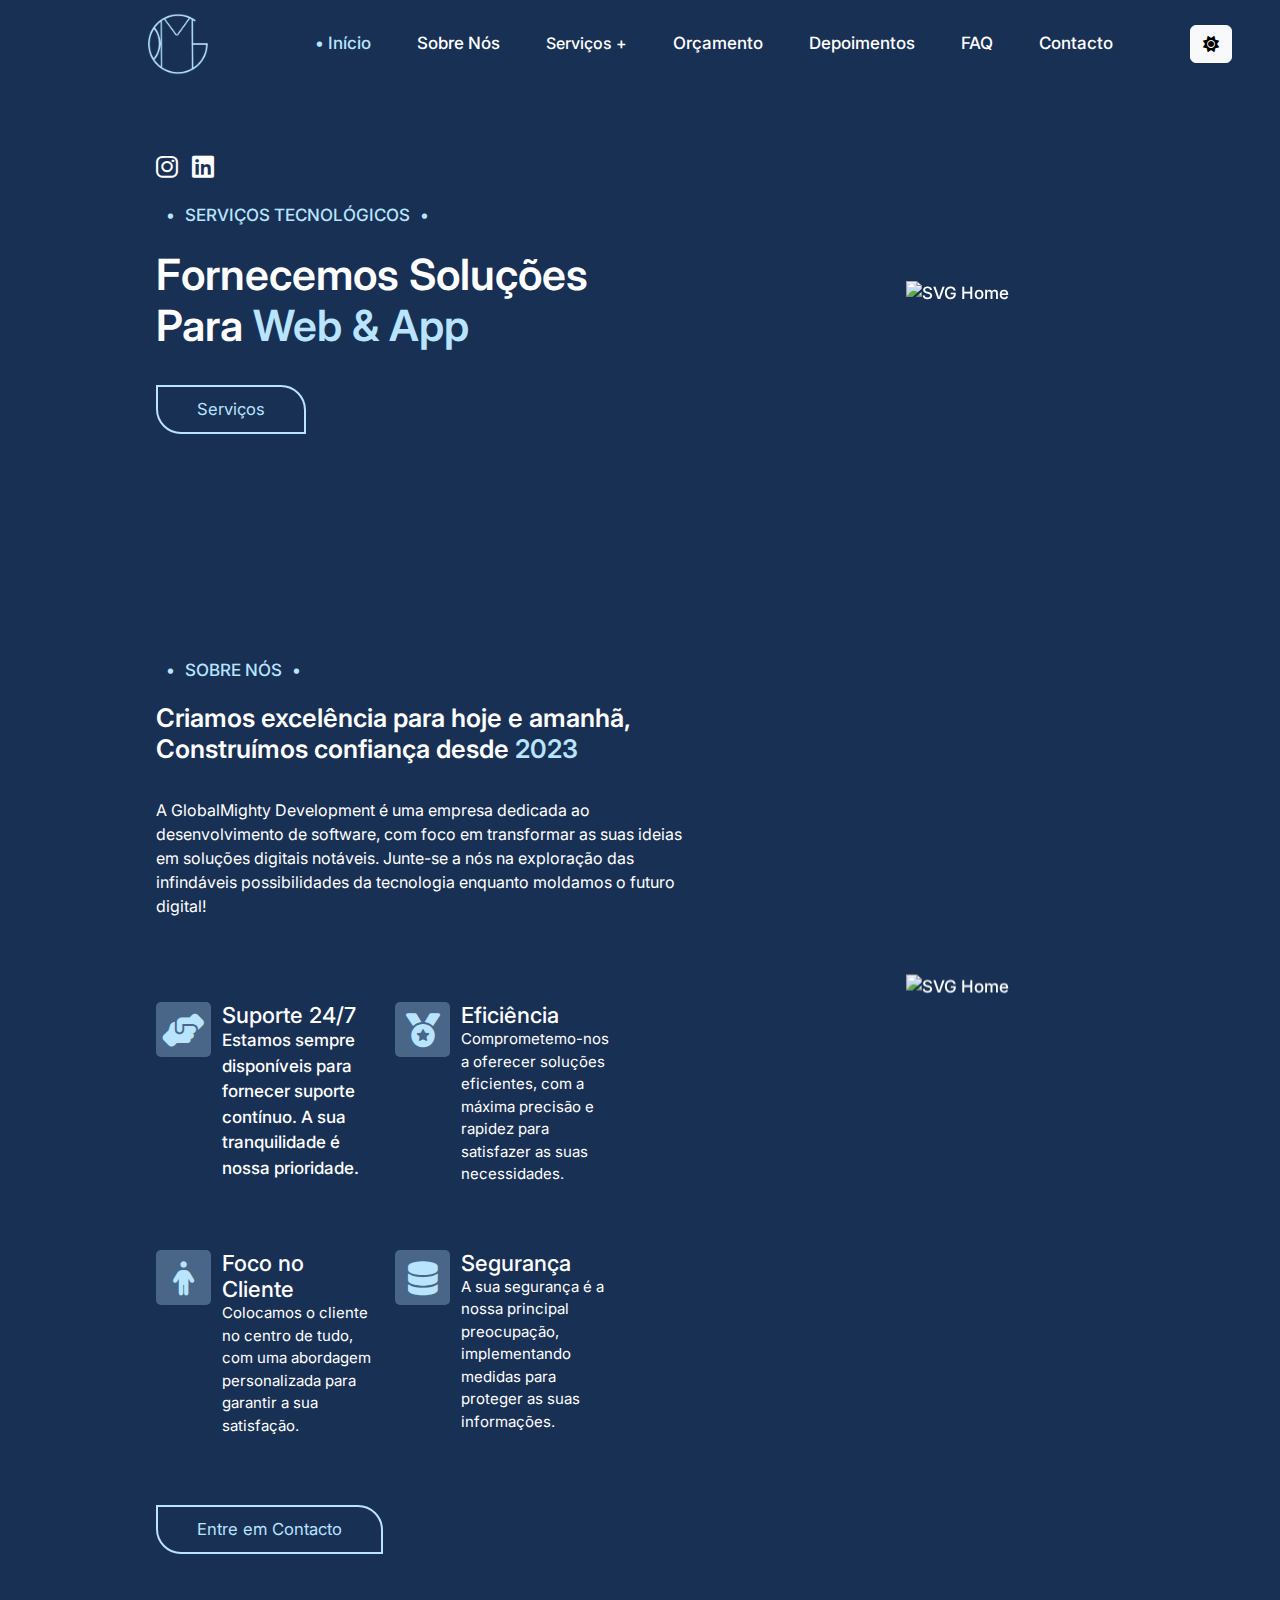
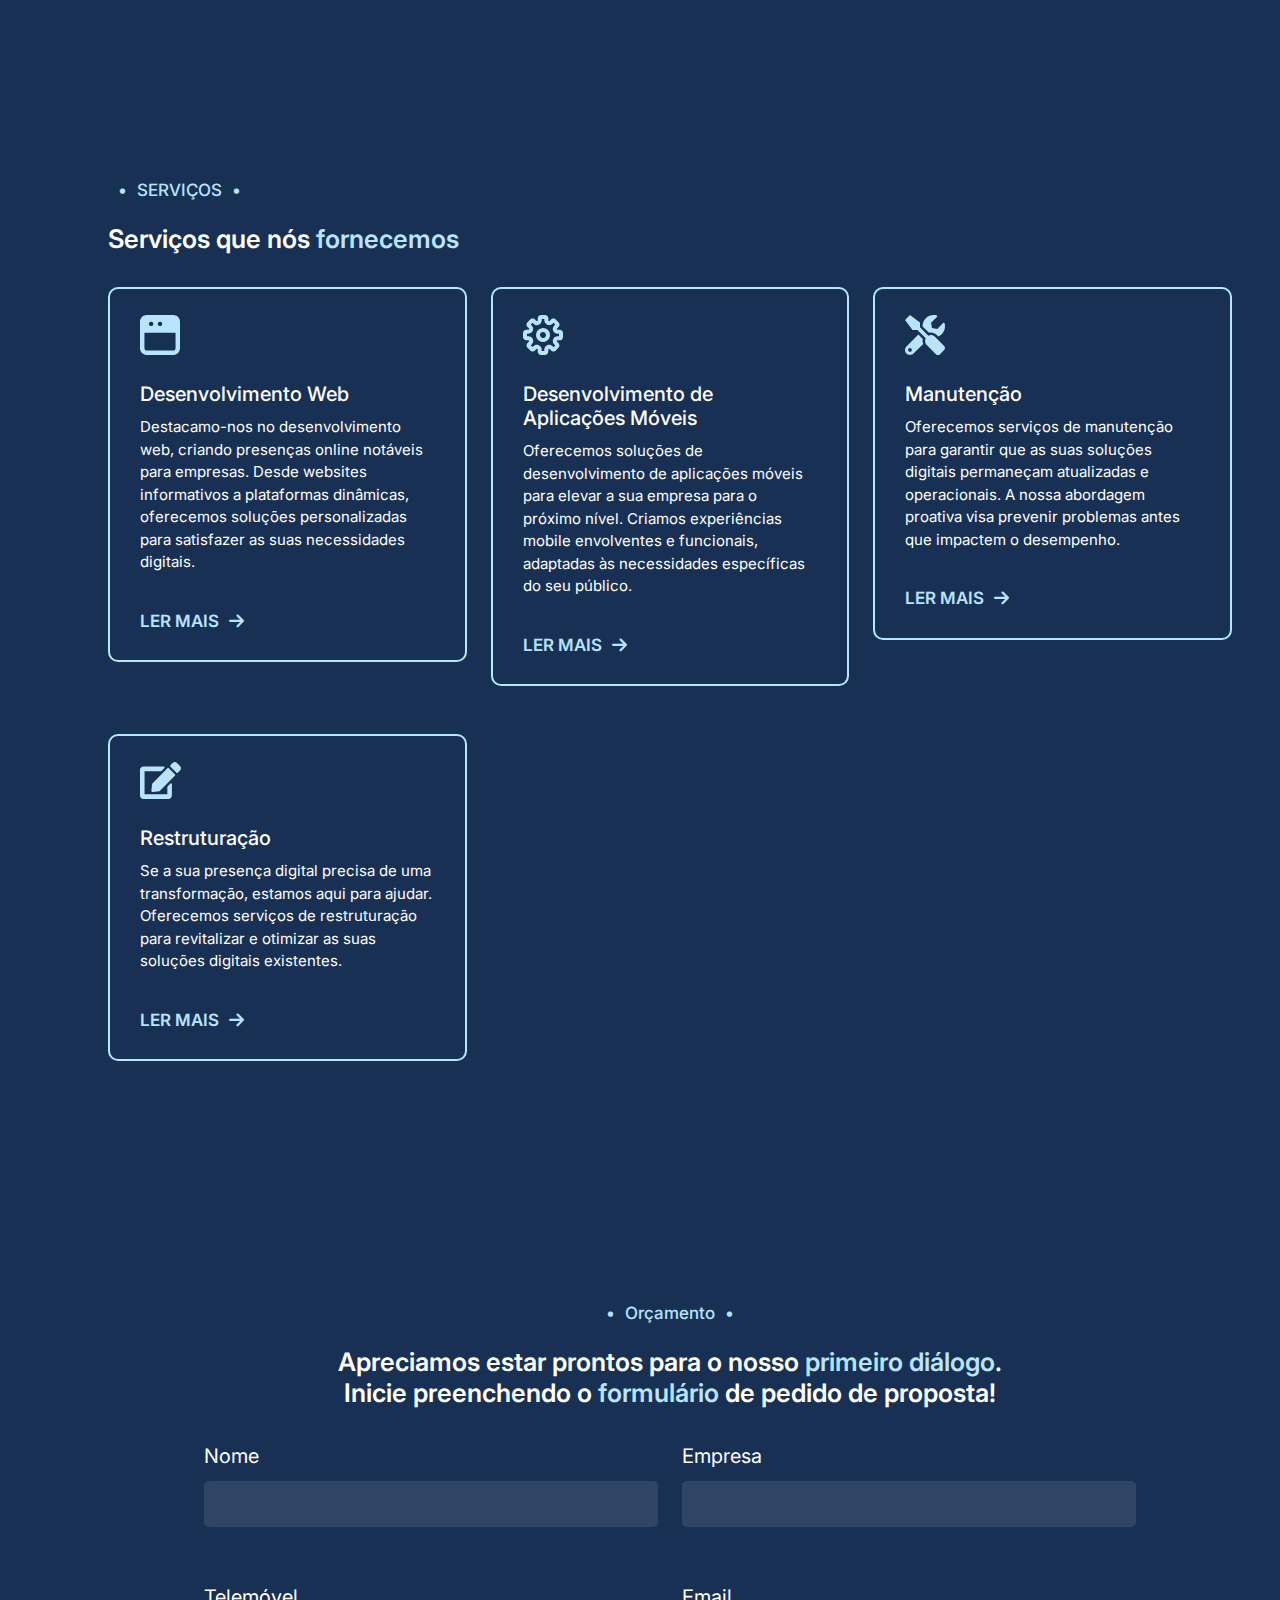
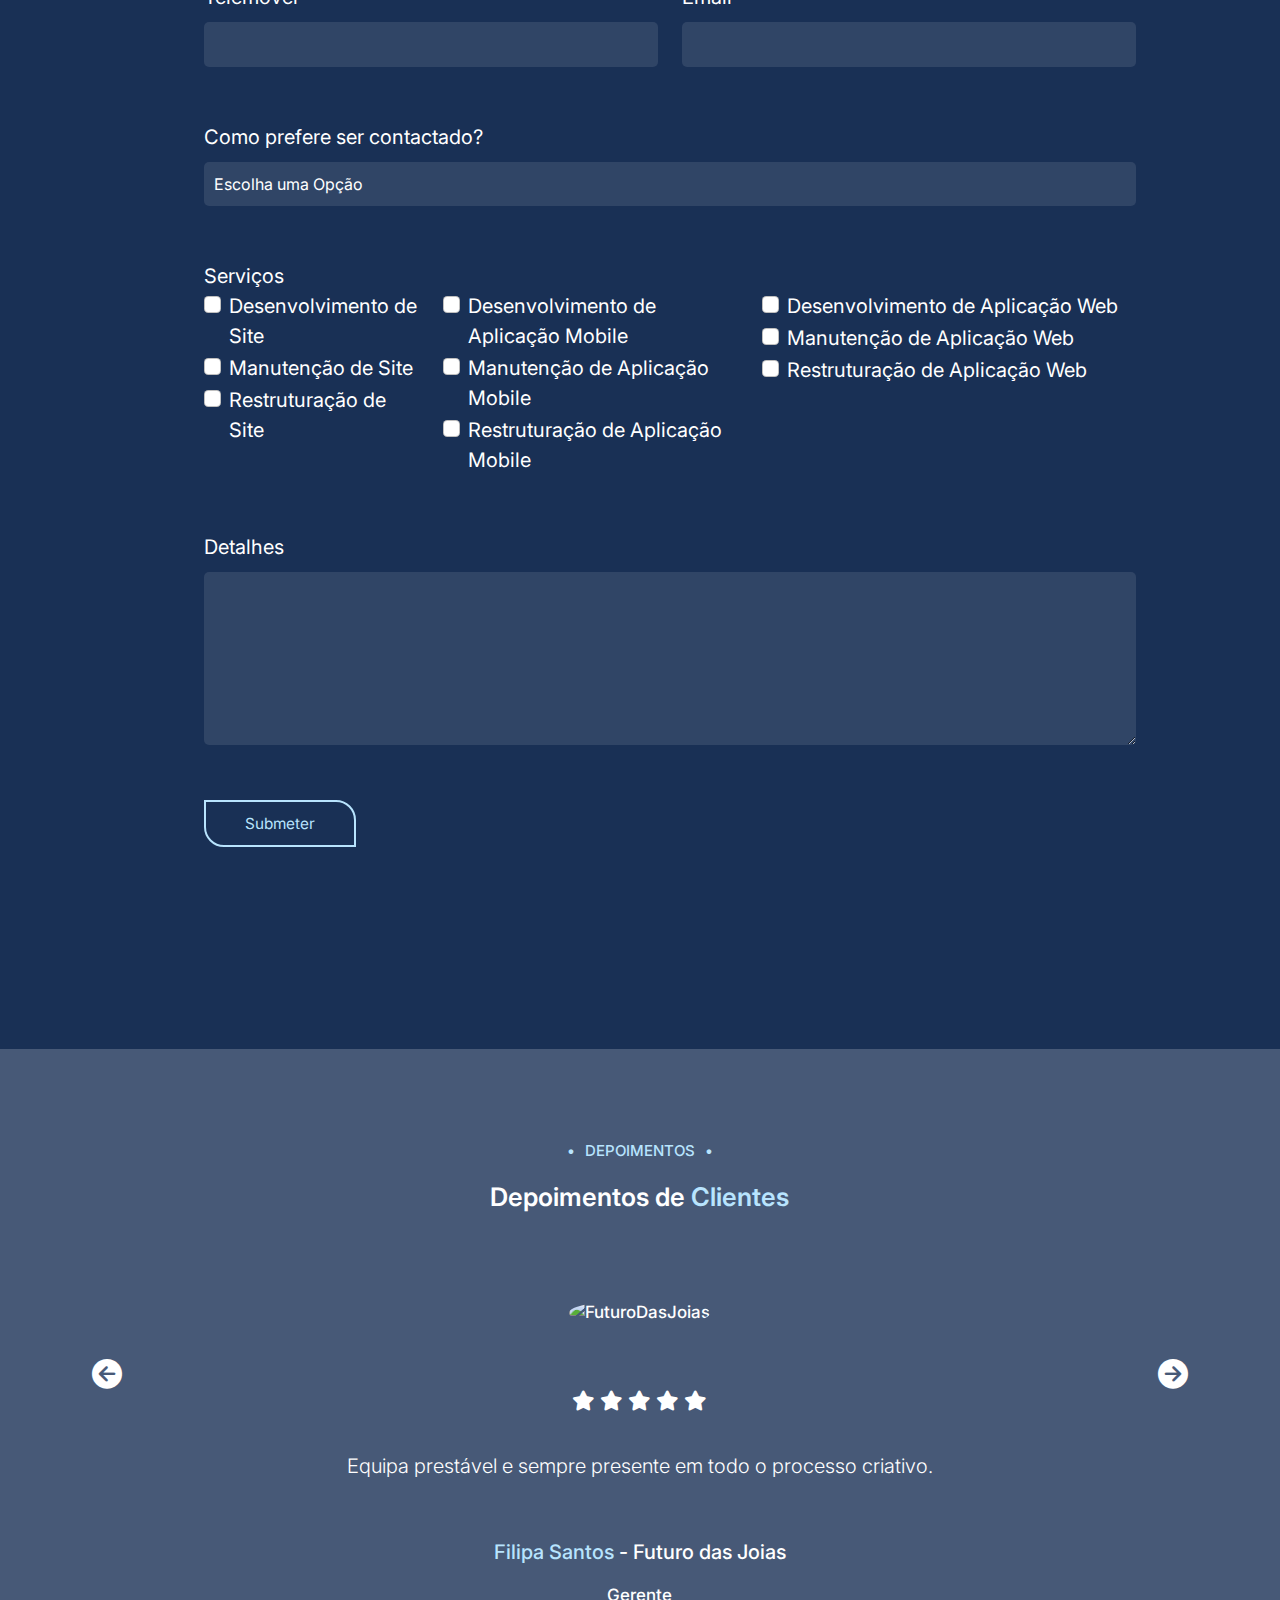
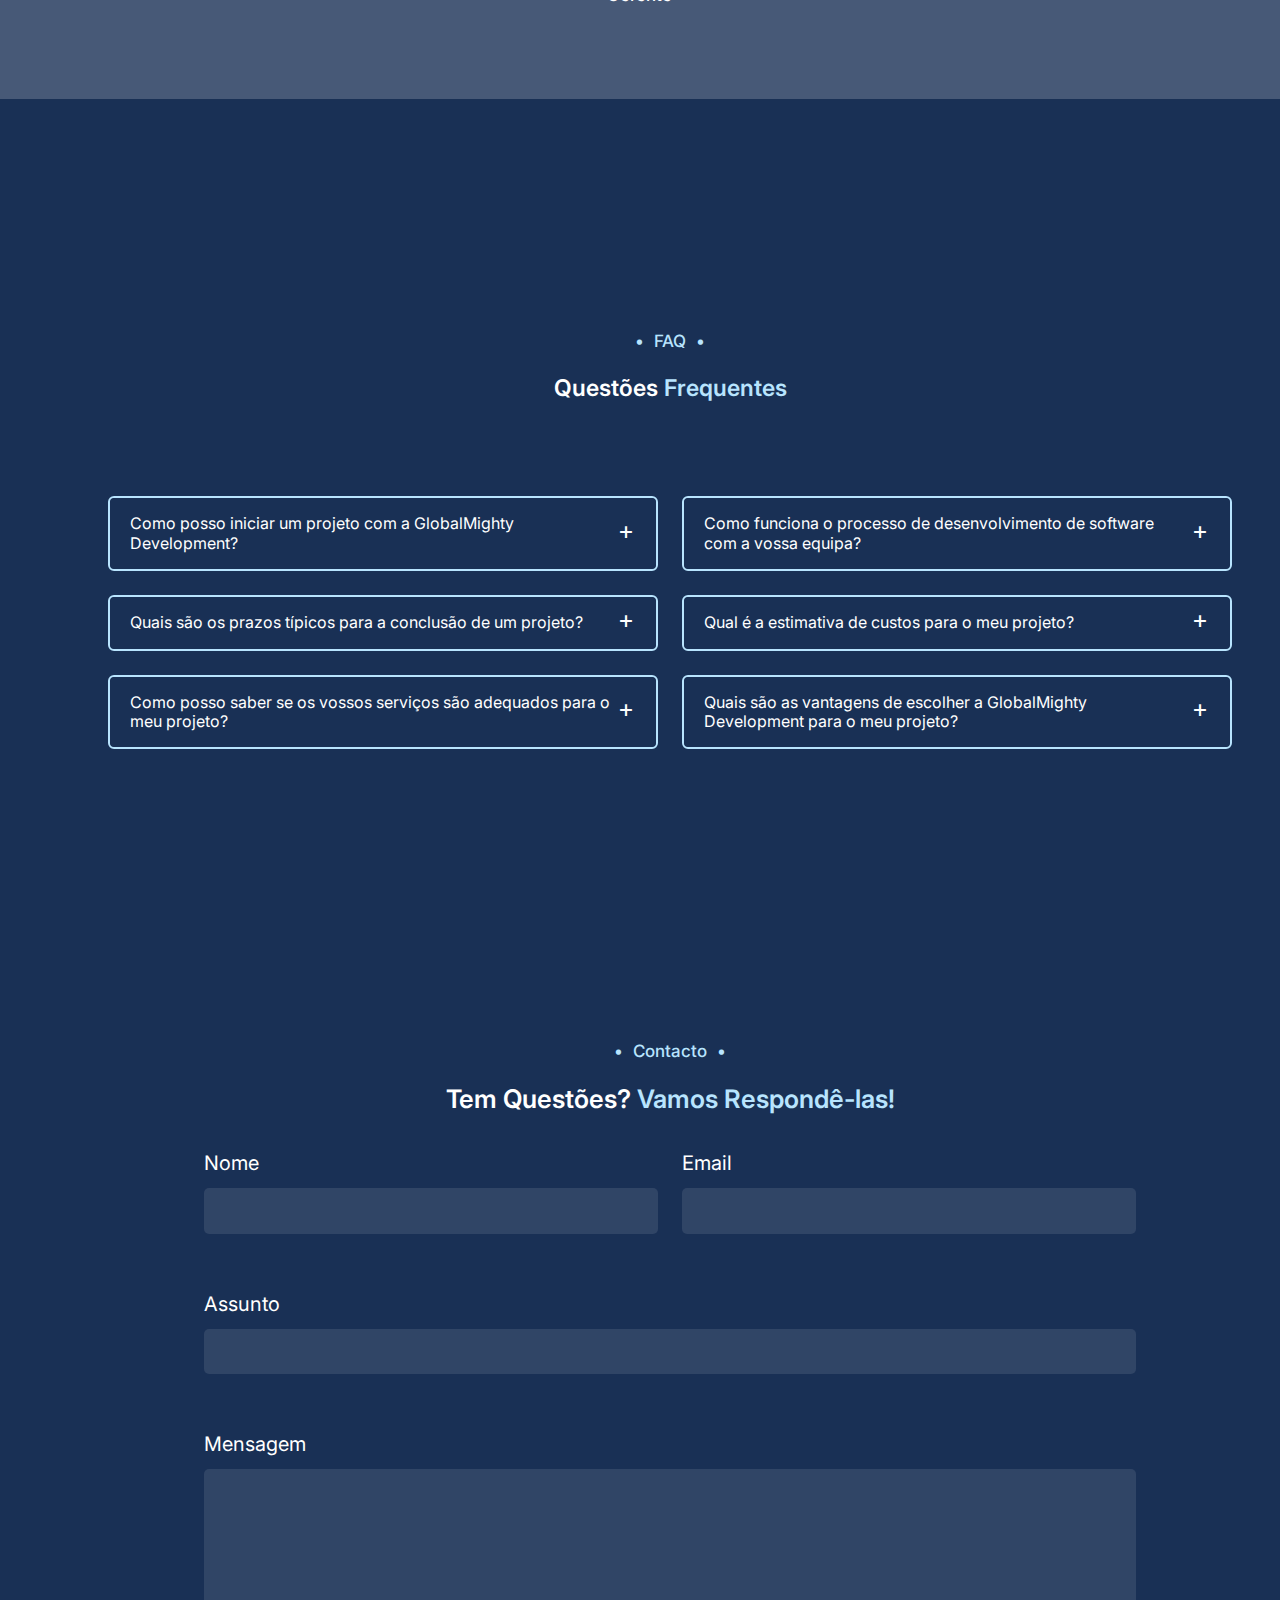
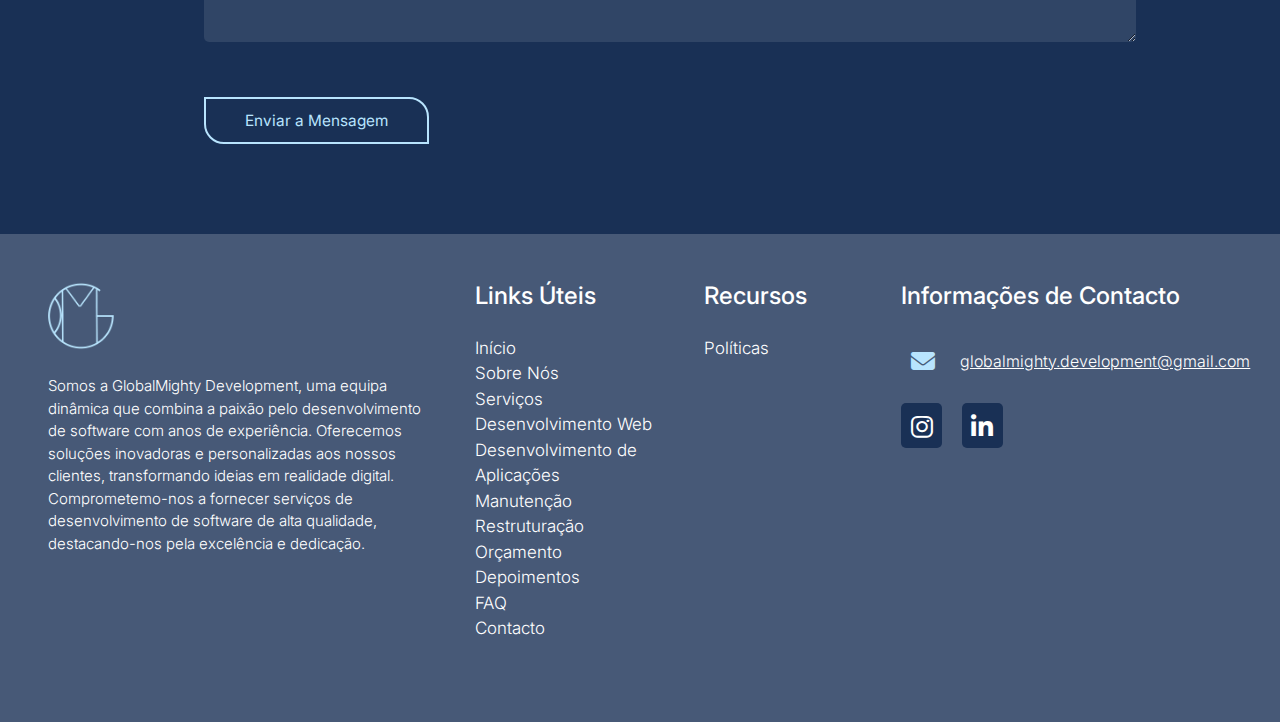
==== commit 3a003a1d: "Merge branch 'master' of https://github.com/globalmighty/globalmighty.github.io" ====
--- a/index.html
+++ b/index.html
@@ -11,8 +11,7 @@
         content="Na GlobalMighty Development, dedicamo-nos ao desenvolvimento de software e à criação de soluções digitais inovadoras. Especializamo-nos em aplicações web, móveis e na manutenção de sistemas, combinando a nossa paixão pela tecnologia com um foco inabalável na eficiência e segurança. Junte-se a nós para uma experiência única, onde a excelência é construída hoje e molda o futuro digital.">
     <meta name="author" content="Guilherme Tavares, Mariana Gabriel">
 
-    <link rel="preconnect" href="https://fonts.googleapis.com">
-    <link rel="preconnect" href="https://fonts.gstatic.com" crossorigin>
+
     <link href="https://fonts.googleapis.com/css2?family=Inter:wght@100;300;400;500;600;700;800;900&display=swap"
         rel="stylesheet">
 
@@ -29,7 +28,7 @@
     <header>
         <nav class="navbar navbar-expand-lg navbar-dark bg-ghost fixed-top ps-5 pe-5">
             <div class="container-fluid">
-                <a class="navbar-brand dark-Logo" onclick="getPoint('#Inicio')">
+                <a class="navbar-brand dark-Logo" href="javascript:getPoint('#Inicio')">
                     <img id="logoDark" class="logo" src="./ASSETS/logoDark.png" alt="GlobalMighty">
                     <img id="logoLight" class="logo hidden" src="./ASSETS/logoLight.png" alt="GlobalMighty">
                 </a>
@@ -44,14 +43,14 @@
                     <ul class="navbar-nav ms-auto me-auto mb-2 mb-lg-0">
                         <li class="nav-item">
                             <a class="nav-link active" id="InicioNav" aria-current="page"
-                                onclick="getPoint('#Inicio')"><span class="" id="dotInicio">&#8226;</span> Início</a>
+                            href="javascript:getPoint('#Inicio')"><span class="" id="dotInicio">&#8226;</span> Início</a>
                         </li>
                         <li class="nav-item">
-                            <a class="nav-link active" id="SobreNosNav" onclick="getPoint('#SobreNos')"><span
+                            <a class="nav-link active" id="SobreNosNav" href="javascript:getPoint('#SobreNos')"><span
                                     class="hidden" id="dotSobreNos">&#8226;</span> Sobre Nós</a>
                         </li>
                         <li class="nav-item dropdown">
-                            <a class="nav-link active dropbtn" id="ServicosNav" onclick="getPoint('#Servicos')"><span
+                            <a class="nav-link active dropbtn" id="ServicosNav" href="javascript:getPoint('#Servicos')"><span
                                     class="hidden" id="dotServicos">&#8226;</span> Serviços +</a>
                             <div class="dropdown-content">
                                 <a href="./servicos/desenvolvimento-web.html">Desenvolvimento Web</a>
@@ -61,19 +60,19 @@
                             </div>
                         </li>
                         <li class="nav-item">
-                            <a class="nav-link active" id="OrcamentoNav" onclick="getPoint('#Orcamento')"><span
+                            <a class="nav-link active" id="OrcamentoNav" href="javascript:getPoint('#Orcamento')"><span
                                     class="hidden" id="dotOrcamento">&#8226;</span> Orçamento</a>
                         </li>
                         <li class="nav-item">
-                            <a class="nav-link active" id="DepoimentosNav" onclick="getPoint('#Depoimentos')"><span
+                            <a class="nav-link active" id="DepoimentosNav" href="javascript:getPoint('#Depoimentos')"><span
                                     class="hidden" id="dotDepoimentos">&#8226;</span> Depoimentos</a>
                         </li>
                         <li class="nav-item">
-                            <a class="nav-link active" id="FAQNav" onclick="getPoint('#FAQ')"><span class="hidden"
+                            <a class="nav-link active" id="FAQNav" href="javascript:getPoint('#FAQ')"><span class="hidden"
                                     id="dotFAQ">&#8226;</span> FAQ</a>
                         </li>
                         <li class="nav-item">
-                            <a class="nav-link active" id="ContactoNav" onclick="getPoint('#Contacto')"><span
+                            <a class="nav-link active" id="ContactoNav" href="javascript:getPoint('#Contacto')"><span
                                     class="hidden" id="dotContacto">&#8226;</span> Contacto</a>
                         </li>
                     </ul>
@@ -90,7 +89,7 @@
     </header>
 
     <main>
-        <div class="conteudo container-fluid">
+        <article class="conteudo container-fluid">
             <section id="Inicio" class="Inicio">
                 <div class="px-5 text-center text-md-start">
                     <div class="row ms-lg-5">
@@ -105,7 +104,7 @@
                                 <span class="dot">&#8226;</span>SERVIÇOS TECNOLÓGICOS<span class="dot">&#8226;</span>
                             </div>
                             <div class="titulo">
-                                Fornecemos Soluções<br>Para <span class="dualTone">Web & App</span>
+                                <h1>Fornecemos Soluções<br>Para <span class="dualTone">Web & App</span></h1>
                             </div>
                             <div class="btnServicos">
                                 <button type="button" class="btn" onclick="getPoint('#Servicos')">Serviços</button>
@@ -141,14 +140,20 @@
                                 <span class="dot">&#8226;</span>SOBRE NÓS<span class="dot">&#8226;</span>
                             </div>
                             <div class="titulo">
-                                Criamos excelência para hoje e amanhã,
-                                Construímos confiança desde <span class="dualTone">2023</span>
+                                <h2>
+                                    Criamos excelência para hoje e amanhã,
+                                    Construímos confiança desde <span class="dualTone"><time
+                                            datetime="2023-01-01">2023</time></span>
+                                </h2>
                             </div>
                             <div class="descricao">
-                                A GlobalMighty Development é uma empresa dedicada ao desenvolvimento de software, com
-                                foco em transformar as suas ideias em soluções digitais notáveis. Junte-se a nós na
-                                exploração das infindáveis possibilidades da tecnologia enquanto moldamos o futuro
-                                digital!
+                                <p>
+                                    A GlobalMighty Development é uma empresa dedicada ao desenvolvimento de software,
+                                    com
+                                    foco em transformar as suas ideias em soluções digitais notáveis. Junte-se a nós na
+                                    exploração das infindáveis possibilidades da tecnologia enquanto moldamos o futuro
+                                    digital!
+                                </p>
                             </div>
                             <div class="pontosFortes text-start">
                                 <div class="row">
@@ -158,7 +163,9 @@
                                                 <i class="fa-solid fa-handshake-angle icon"></i>
                                             </div>
                                             <div class="informacoes">
-                                                <div class="titulo">Suporte 24/7</div>
+                                                <div class="titulo">
+                                                    <h3>Suporte 24/7
+                                                </div>
                                                 <div class="descricao">
                                                     Estamos sempre disponíveis para fornecer suporte contínuo. A sua
                                                     tranquilidade é nossa prioridade.
@@ -172,10 +179,14 @@
                                                 <i class="fa-solid fa-medal icon"></i>
                                             </div>
                                             <div class="informacoes">
-                                                <div class="titulo">Eficiência</div>
+                                                <div class="titulo">
+                                                    <h3>Eficiência</h3>
+                                                </div>
                                                 <div class="descricao">
-                                                    Comprometemo-nos a oferecer soluções eficientes, com a máxima
-                                                    precisão e rapidez para satisfazer as suas necessidades.
+                                                    <p>
+                                                        Comprometemo-nos a oferecer soluções eficientes, com a máxima
+                                                        precisão e rapidez para satisfazer as suas necessidades.
+                                                    </p>
                                                 </div>
                                             </div>
                                         </div>
@@ -188,10 +199,14 @@
                                                 <i class="fa-solid fa-person icon"></i>
                                             </div>
                                             <div class="informacoes">
-                                                <div class="titulo">Foco no Cliente</div>
+                                                <div class="titulo">
+                                                    <h3>Foco no Cliente</h3>
+                                                </div>
                                                 <div class="descricao">
-                                                    Colocamos o cliente no centro de tudo, com uma abordagem
-                                                    personalizada para garantir a sua satisfação.
+                                                    <p>
+                                                        Colocamos o cliente no centro de tudo, com uma abordagem
+                                                        personalizada para garantir a sua satisfação.
+                                                    </p>
                                                 </div>
                                             </div>
                                         </div>
@@ -202,10 +217,14 @@
                                                 <i class="fa-solid fa-database icon"></i>
                                             </div>
                                             <div class="informacoes">
-                                                <div class="titulo">Segurança</div>
+                                                <div class="titulo">
+                                                    <h3>Segurança</h3>
+                                                </div>
                                                 <div class="descricao">
-                                                    A sua segurança é a nossa principal preocupação, implementando
-                                                    medidas para proteger as suas informações.
+                                                    <p>
+                                                        A sua segurança é a nossa principal preocupação, implementando
+                                                        medidas para proteger as suas informações.
+                                                    </p>
                                                 </div>
                                             </div>
                                         </div>
@@ -245,7 +264,9 @@
                                 <span class="dot">&#8226;</span>SERVIÇOS<span class="dot">&#8226;</span>
                             </div>
                             <div class="titulo">
-                                Serviços que nós <span class="dualTone">fornecemos</span>
+                                <h2>
+                                    Serviços que nós <span class="dualTone">fornecemos</span>
+                                </h2>
                             </div>
                             <div class="servicosList justify-content-center">
                                 <div class="row">
@@ -258,12 +279,18 @@
                                                         d="M33.3333 0H6.66667C4.89856 0 3.20286 0.702379 1.95262 1.95262C0.702379 3.20286 0 4.89856 0 6.66667V33.3333C0 35.1014 0.702379 36.7971 1.95262 38.0474C3.20286 39.2976 4.89856 40 6.66667 40H33.3333C35.1014 40 36.7971 39.2976 38.0474 38.0474C39.2976 36.7971 40 35.1014 40 33.3333V6.66667C40 4.89856 39.2976 3.20286 38.0474 1.95262C36.7971 0.702379 35.1014 0 33.3333 0ZM20 6.66667C20.4395 6.66667 20.8692 6.797 21.2346 7.04118C21.6 7.28536 21.8849 7.63242 22.0531 8.03848C22.2213 8.44454 22.2653 8.89135 22.1795 9.32242C22.0938 9.75349 21.8821 10.1495 21.5713 10.4602C21.2606 10.771 20.8646 10.9827 20.4335 11.0684C20.0025 11.1542 19.5557 11.1102 19.1496 10.942C18.7435 10.7738 18.3965 10.4889 18.1523 10.1235C17.9081 9.75805 17.7778 9.3284 17.7778 8.88889C17.7778 8.29952 18.0119 7.73429 18.4287 7.31754C18.8454 6.90079 19.4106 6.66667 20 6.66667ZM11.1111 6.66667C11.5506 6.66667 11.9803 6.797 12.3457 7.04118C12.7112 7.28536 12.996 7.63242 13.1642 8.03848C13.3324 8.44454 13.3764 8.89135 13.2906 9.32242C13.2049 9.75349 12.9932 10.1495 12.6825 10.4602C12.3717 10.771 11.9757 10.9827 11.5446 11.0684C11.1136 11.1542 10.6668 11.1102 10.2607 10.942C9.85465 10.7738 9.50758 10.4889 9.2634 10.1235C9.01922 9.75805 8.88889 9.3284 8.88889 8.88889C8.88889 8.29952 9.12302 7.73429 9.53976 7.31754C9.95651 6.90079 10.5217 6.66667 11.1111 6.66667ZM35.5556 33.3333C35.5556 33.9227 35.3214 34.4879 34.9047 34.9047C34.4879 35.3214 33.9227 35.5556 33.3333 35.5556H6.66667C6.0773 35.5556 5.51207 35.3214 5.09532 34.9047C4.67857 34.4879 4.44444 33.9227 4.44444 33.3333V17.7778H35.5556V33.3333Z" />
                                                 </svg>
                                             </div>
-                                            <div class="titulo">Desenvolvimento Web</div>
+                                            <div class="titulo">
+                                                <h3>Desenvolvimento Web</h3>
+                                            </div>
                                             <div class="descricao">
-                                                Destacamo-nos no desenvolvimento web, criando presenças online notáveis
-                                                para empresas. Desde websites informativos a plataformas dinâmicas,
-                                                oferecemos soluções personalizadas para satisfazer as suas necessidades
-                                                digitais.
+                                                <p>
+                                                    Destacamo-nos no desenvolvimento web, criando presenças online
+                                                    notáveis
+                                                    para empresas. Desde websites informativos a plataformas dinâmicas,
+                                                    oferecemos soluções personalizadas para satisfazer as suas
+                                                    necessidades
+                                                    digitais.
+                                                </p>
                                             </div>
                                             <div class="lerMais align-text-bottom">
                                                 <a href="servicos/desenvolvimento-web.html"
@@ -284,12 +311,18 @@
                                                         d="M20 27C18.6155 27 17.2622 26.5895 16.111 25.8203C14.9599 25.0511 14.0627 23.9579 13.5328 22.6788C13.003 21.3997 12.8644 19.9922 13.1345 18.6344C13.4046 17.2765 14.0713 16.0292 15.0503 15.0503C16.0292 14.0713 17.2765 13.4046 18.6344 13.1345C19.9922 12.8644 21.3997 13.003 22.6788 13.5328C23.9579 14.0627 25.0511 14.9599 25.8203 16.111C26.5895 17.2622 27 18.6155 27 20C27 21.8565 26.2625 23.637 24.9497 24.9497C23.637 26.2625 21.8565 27 20 27ZM20 17C19.4067 17 18.8266 17.1759 18.3333 17.5056C17.8399 17.8352 17.4554 18.3038 17.2284 18.852C17.0013 19.4001 16.9419 20.0033 17.0576 20.5853C17.1734 21.1672 17.4591 21.7018 17.8787 22.1213C18.2982 22.5409 18.8328 22.8266 19.4147 22.9424C19.9967 23.0581 20.5999 22.9987 21.1481 22.7716C21.6962 22.5446 22.1648 22.1601 22.4944 21.6667C22.8241 21.1734 23 20.5933 23 20C23 19.2044 22.6839 18.4413 22.1213 17.8787C21.5587 17.3161 20.7957 17 20 17Z" />
                                                 </svg>
                                             </div>
-                                            <div class="titulo">Desenvolvimento de Aplicações Móveis</div>
+                                            <div class="titulo">
+                                                <h3>Desenvolvimento de Aplicações Móveis</h3>
+                                            </div>
                                             <div class="descricao">
-                                                Oferecemos soluções de desenvolvimento de aplicações móveis para elevar
-                                                a sua empresa para o próximo nível. Criamos experiências mobile
-                                                envolventes e funcionais, adaptadas às necessidades específicas do seu
-                                                público.
+                                                <p>
+                                                    Oferecemos soluções de desenvolvimento de aplicações móveis para
+                                                    elevar
+                                                    a sua empresa para o próximo nível. Criamos experiências mobile
+                                                    envolventes e funcionais, adaptadas às necessidades específicas do
+                                                    seu
+                                                    público.
+                                                </p>
                                             </div>
                                             <div class="lerMais">
                                                 <a href="servicos/desenvolvimento-apps.html"
@@ -308,11 +341,15 @@
                                                         d="M39.1502 30.911L30.0022 21.7635C28.1976 19.959 25.5025 19.6075 23.3307 20.6777L15.0031 12.3504V7.49927L5.00363 0L0.00390597 4.99951L7.50349 14.9985H12.3548L20.6824 23.3258C19.62 25.4975 19.9637 28.1926 21.7683 29.9971L30.9162 39.1446C32.0568 40.2851 33.9005 40.2851 35.0332 39.1446L39.1502 35.0278C40.2829 33.8873 40.2829 32.0437 39.1502 30.911ZM25.9165 17.5764C28.1273 17.5764 30.2053 18.4357 31.7678 19.998L33.2833 21.5135C34.5176 20.9745 35.6894 20.2246 36.705 19.2091C39.6033 16.3109 40.5876 12.2332 39.6658 8.53042C39.4939 7.82736 38.6111 7.5852 38.0955 8.10077L32.2834 13.9127L26.979 13.03L26.0962 7.72581L31.9084 1.91388C32.424 1.3983 32.174 0.515575 31.4631 0.335905C27.7602 -0.578068 23.6823 0.40621 20.7918 3.29655C18.5654 5.5229 17.5186 8.46011 17.5732 11.3895L23.9869 17.8029C24.6197 17.6545 25.2759 17.5764 25.9165 17.5764ZM17.7998 23.982L13.3703 19.5528L1.46476 31.4657C-0.488254 33.4186 -0.488254 36.5824 1.46476 38.5353C3.41778 40.4882 6.58166 40.4882 8.53468 38.5353L18.1904 28.88C17.5967 27.3255 17.417 25.6303 17.7998 23.982ZM5.00363 36.8714C3.97244 36.8714 3.12873 36.0277 3.12873 34.9966C3.12873 33.9576 3.96462 33.1218 5.00363 33.1218C6.04263 33.1218 6.87852 33.9576 6.87852 34.9966C6.87852 36.0277 6.04263 36.8714 5.00363 36.8714Z" />
                                                 </svg>
                                             </div>
-                                            <div class="titulo">Manutenção</div>
+                                            <div class="titulo">
+                                                <h3>Manutenção</h3>
+                                            </div>
                                             <div class="descricao">
-                                                Oferecemos serviços de manutenção para garantir que as suas soluções
-                                                digitais permaneçam atualizadas e operacionais. A nossa abordagem
-                                                proativa visa prevenir problemas antes que impactem o desempenho.
+                                                <p>
+                                                    Oferecemos serviços de manutenção para garantir que as suas soluções
+                                                    digitais permaneçam atualizadas e operacionais. A nossa abordagem
+                                                    proativa visa prevenir problemas antes que impactem o desempenho.
+                                                </p>
                                             </div>
                                             <div class="lerMais">
                                                 <a href="servicos/manutencao.html" onmouseover="overLerMais('3')"
@@ -331,11 +368,15 @@
                                                         d="M28.6573 6.00645L35.0778 12.5261C35.3483 12.8007 35.3483 13.2489 35.0778 13.5235L19.5319 29.3094L12.9264 30.0539C12.0437 30.1551 11.2964 29.3962 11.396 28.4999L12.1292 21.7923L27.675 6.00645C27.9455 5.73178 28.3868 5.73178 28.6573 6.00645ZM40.1885 4.35124L36.7149 0.823989C35.633 -0.274663 33.8748 -0.274663 32.7858 0.823989L30.266 3.38269C29.9955 3.65736 29.9955 4.10549 30.266 4.38015L36.6865 10.8998C36.9569 11.1744 37.3983 11.1744 37.6688 10.8998L40.1885 8.34108C41.2705 7.2352 41.2705 5.44989 40.1885 4.35124ZM27.3333 25.016V32.3741H4.55556V9.24458H20.9128C21.1406 9.24458 21.3542 9.15062 21.5179 8.9916L24.3651 6.10041C24.9061 5.55108 24.5217 4.61868 23.7601 4.61868H3.41667C1.53038 4.61868 0 6.17269 0 8.0881V33.5306C0 35.446 1.53038 37 3.41667 37H28.4722C30.3585 37 31.8889 35.446 31.8889 33.5306V22.1248C31.8889 21.3514 30.9707 20.9684 30.4297 21.5105L27.5825 24.4016C27.4259 24.5679 27.3333 24.7847 27.3333 25.016Z" />
                                                 </svg>
                                             </div>
-                                            <div class="titulo">Restruturação</div>
+                                            <div class="titulo">
+                                                <h3>Restruturação</h3>
+                                            </div>
                                             <div class="descricao">
-                                                Se a sua presença digital precisa de uma transformação, estamos aqui
-                                                para ajudar. Oferecemos serviços de restruturação para revitalizar e
-                                                otimizar as suas soluções digitais existentes.
+                                                <p>
+                                                    Se a sua presença digital precisa de uma transformação, estamos aqui
+                                                    para ajudar. Oferecemos serviços de restruturação para revitalizar e
+                                                    otimizar as suas soluções digitais existentes.
+                                                </p>
                                             </div>
                                             <div class="lerMais">
                                                 <a href="servicos/restruturacao.html" onmouseover="overLerMais('4')"
@@ -359,9 +400,12 @@
                                 <span class="dot">&#8226;</span>Orçamento<span class="dot">&#8226;</span>
                             </div>
                             <div class="titulo">
-                                Apreciamos estar prontos para o nosso <span class="dualTone">primeiro diálogo</span>.
-                                <br>Inicie preenchendo o <span class="dualTone">formulário</span> de pedido de
-                                proposta!</span>
+                                <h2>
+                                    Apreciamos estar prontos para o nosso <span class="dualTone">primeiro
+                                        diálogo</span>.
+                                    <br>Inicie preenchendo o <span class="dualTone">formulário</span> de pedido de
+                                    proposta!</span>
+                                </h2>
                             </div>
 
                             <form action="https://formsubmit.co/9a4e79af8a52126bc1941c9f9edbd68c" method="POST">
@@ -464,7 +508,7 @@
                                                     <input class="form-check-input" type="checkbox"
                                                         name="Manutenção App Web" value="Selecionado"
                                                         id="flexCheckManutencaoAppWeb">
-                                                    <label class="form-check-label" for="flexCheckManutencaAppWebo">
+                                                    <label class="form-check-label" for="flexCheckManutencaAppWeb">
                                                         Manutenção de Aplicação Web</label>
                                                 </div>
                                                 <div class="form-check">
@@ -509,7 +553,7 @@
                                             <span class="dot">&#8226;</span>DEPOIMENTOS<span class="dot">&#8226;</span>
                                         </div>
                                         <div class="titulo">
-                                            Depoimentos de <span class="dualTone">Clientes</span>
+                                            <h2>Depoimentos de <span class="dualTone">Clientes</span></h2>
                                         </div>
                                         <div class="fotoCliente">
                                             <img src="./ASSETS/depoimentos/futuroDasJoias.png" alt="FuturoDasJoias">
@@ -522,10 +566,17 @@
                                             <i class="fa-solid fa-star estrelaPreenchida"></i>
                                         </div>
                                         <div class="descricao">
-                                            Equipa prestável e sempre presente em todo o processo criativo.
-                                        </div>
-                                        <div class="empresa"><span class="dualTone">Filipa Santos</span> - Futuro das
-                                            Joias</div>
+                                            <p>
+                                                Equipa prestável e sempre presente em todo o processo criativo.
+                                            </p>
+                                        </div>
+                                        <div class="empresa">
+                                            <p>
+                                                <span class="dualTone">
+                                                    Filipa Santos</span> - Futuro das
+                                                Joias
+                                            </p>
+                                        </div>
                                         <div class="profissao">Gerente</div>
                                     </div>
 
@@ -534,14 +585,20 @@
                                             <span class="dot">&#8226;</span>DEPOIMENTOS<span class="dot">&#8226;</span>
                                         </div>
                                         <div class="titulo">
-                                            Depoimentos de <span class="dualTone">Clientes</span>
+                                            <h2>Depoimentos de <span class="dualTone">Clientes</span></h2>
                                         </div>
                                         <div class="texto1">
-                                            Tem um projeto e quer ser o nosso próximo cliente?<br>
-                                        </div>
-                                        <div class="texto2"><span class="dualTone">Junte-se a nós</span> e vamos criar
-                                            juntos um</div>
-                                        <div class="texto3"> futuro tecnológico surpreendente!</div>
+                                            <p>Tem um projeto e quer ser o nosso próximo cliente?</p><br>
+                                        </div>
+                                        <div class="texto2">
+                                            <p>
+                                                <span class="dualTone">Junte-se a nós</span> e vamos criar
+                                                juntos um
+                                            </p>
+                                        </div>
+                                        <div class="texto3">
+                                            <p>futuro tecnológico surpreendente!</p>
+                                        </div>
                                     </div>
                                     <div class="btnDepoimento col-2" id="btnNext" onclick="cliente()">
                                         <i class="fa-solid fa-circle-arrow-right"></i></i>
@@ -563,7 +620,7 @@
                                 <span class="dot">&#8226;</span>FAQ<span class="dot">&#8226;</span>
                             </div>
                             <div class="titulo">
-                                Questões <span class="dualTone">Frequentes</span>
+                                <h2>Questões <span class="dualTone">Frequentes</span></h2>
                             </div>
                             <div class="col-12">
                                 <div class="row">
@@ -574,18 +631,22 @@
                                                     <button class="accordion-button collapsed" type="button"
                                                         data-bs-toggle="collapse" data-bs-target="#collapse1"
                                                         aria-expanded="false" aria-controls="collapse1">
-                                                        Como posso iniciar um projeto com a GlobalMighty Development?
+                                                        Como posso iniciar um projeto com a GlobalMighty
+                                                        Development?
                                                     </button>
                                                 </h2>
                                                 <div id="collapse1" class="accordion-collapse collapse"
                                                     aria-labelledby="heading1" data-bs-parent="#accordionExample">
                                                     <div class="accordion-body">
-                                                        O primeiro passo é entrar em contacto connosco através do
-                                                        formulário de <a onclick="getPoint('#Orcamento')">orçamento</a>
-                                                        no nosso website ou por email. A nossa
-                                                        equipa entrará em contacto consigo para discutir os detalhes do
-                                                        seu projeto, compreender as suas necessidades e fornecer uma
-                                                        proposta personalizada.
+                                                        <p>
+                                                            O primeiro passo é entrar em contacto connosco através do
+                                                            formulário de
+                                                            <a href="javascript:getPoint('#Orcamento')">orçamento</a>
+                                                            no nosso website ou por email. A nossa
+                                                            equipa entrará em contacto consigo para discutir os detalhes
+                                                            do seu projeto, compreender as suas necessidades e fornecer
+                                                            uma proposta personalizada.
+                                                        </p>
                                                     </div>
                                                 </div>
                                             </div>
@@ -605,12 +666,16 @@
                                                 <div id="collapse2" class="accordion-collapse collapse"
                                                     aria-labelledby="heading2" data-bs-parent="#accordionExample2">
                                                     <div class="accordion-body">
-                                                        O nosso processo de desenvolvimento é colaborativo. Começamos
-                                                        com uma fase de compreensão, onde analisamos as suas
-                                                        necessidades. Em seguida, avançamos para a fase de design e
-                                                        desenvolvimento, mantendo uma comunicação constante para
-                                                        garantir que as suas expectativas são atendidas. Após a
-                                                        conclusão, realizamos testes rigorosos antes da entrega final.
+                                                        <p>
+                                                            O nosso processo de desenvolvimento é colaborativo.
+                                                            Começamos
+                                                            com uma fase de compreensão, onde analisamos as suas
+                                                            necessidades. Em seguida, avançamos para a fase de design e
+                                                            desenvolvimento, mantendo uma comunicação constante para
+                                                            garantir que as suas expectativas são atendidas. Após a
+                                                            conclusão, realizamos testes rigorosos antes da entrega
+                                                            final.
+                                                        </p>
                                                     </div>
                                                 </div>
                                             </div>
@@ -629,11 +694,14 @@
                                                 <div id="collapse3" class="accordion-collapse collapse"
                                                     aria-labelledby="heading3" data-bs-parent="#accordionExample3">
                                                     <div class="accordion-body">
-                                                        Os prazos de conclusão variam consoante a complexidade do
-                                                        projeto. Durante as discussões iniciais, estabelecemos um
-                                                        cronograma realista e transparente. Comprometemo-nos a cumprir
-                                                        prazos acordados, garantindo simultaneamente a qualidade do
-                                                        trabalho.
+                                                        <p>
+                                                            Os prazos de conclusão variam consoante a complexidade do
+                                                            projeto. Durante as discussões iniciais, estabelecemos um
+                                                            cronograma realista e transparente. Comprometemo-nos a
+                                                            cumprir
+                                                            prazos acordados, garantindo simultaneamente a qualidade do
+                                                            trabalho.
+                                                        </p>
                                                     </div>
                                                 </div>
                                             </div>
@@ -652,15 +720,21 @@
                                                 <div id="collapse4" class="accordion-collapse collapse"
                                                     aria-labelledby="heading4" data-bs-parent="#accordionExample4">
                                                     <div class="accordion-body">
-                                                        A avaliação de custos é única para cada projeto, dependendo da
-                                                        sua complexidade e requisitos específicos. Após discutirmos os
-                                                        detalhes do seu projeto, a GlobalMighty Development fornecerá
-                                                        uma estimativa transparente e detalhada, garantindo que tenha
-                                                        uma compreensão clara dos investimentos envolvidos antes de
-                                                        iniciarmos o trabalho. Estamos comprometidos em oferecer
-                                                        soluções acessíveis e personalizadas que atendam às suas
-                                                        necessidades e ao seu <a
-                                                            onclick="getPoint('#Orcamento')">orçamento</a>.
+                                                        <p>
+                                                            A avaliação de custos é única para cada projeto, dependendo
+                                                            da
+                                                            sua complexidade e requisitos específicos. Após discutirmos
+                                                            os
+                                                            detalhes do seu projeto, a GlobalMighty Development
+                                                            fornecerá
+                                                            uma estimativa transparente e detalhada, garantindo que
+                                                            tenha
+                                                            uma compreensão clara dos investimentos envolvidos antes de
+                                                            iniciarmos o trabalho. Estamos comprometidos em oferecer
+                                                            soluções acessíveis e personalizadas que atendam às suas
+                                                            necessidades e ao seu <a
+                                                            href="javascript:getPoint('#Orcamento')">orçamento</a>.
+                                                        </p>
                                                     </div>
                                                 </div>
                                             </div>
@@ -680,13 +754,20 @@
                                                 <div id="collapse5" class="accordion-collapse collapse"
                                                     aria-labelledby="heading5" data-bs-parent="#accordionExample5">
                                                     <div class="accordion-body">
-                                                        A nossa equipa está pronta para discutir as suas necessidades
-                                                        específicas e determinar a melhor abordagem para o seu projeto.
-                                                        <a onclick="getPoint('#Contacto')">Contacte-nos</a> através do
-                                                        formulário no nosso website ou por
-                                                        email, e teremos o prazer de oferecer orientação personalizada e
-                                                        detalhada sobre como os nossos serviços podem atender às suas
-                                                        expectativas e objetivos.
+                                                        <p>
+                                                            A nossa equipa está pronta para discutir as suas
+                                                            necessidades
+                                                            específicas e determinar a melhor abordagem para o seu
+                                                            projeto.
+                                                            <a href="javascript:getPoint('#Contacto')">Contacte-nos</a> através
+                                                            do
+                                                            formulário no nosso website ou por
+                                                            email, e teremos o prazer de oferecer orientação
+                                                            personalizada e
+                                                            detalhada sobre como os nossos serviços podem atender às
+                                                            suas
+                                                            expectativas e objetivos.
+                                                        </p>
                                                     </div>
                                                 </div>
                                             </div>
@@ -706,16 +787,18 @@
                                                 <div id="collapse6" class="accordion-collapse collapse"
                                                     aria-labelledby="heading6" data-bs-parent="#accordionExample6">
                                                     <div class="accordion-body">
-                                                        Optar pelos serviços da GlobalMighty Development significa
-                                                        beneficiar-se de uma jovem equipa dedicada e apaixonada pelo
-                                                        desenvolvimento de software. Estamos comprometidos em
-                                                        oferecer
-                                                        soluções inovadoras, personalizadas e de alta qualidade que
-                                                        impulsionam o sucesso do seu projeto. <a
-                                                            onclick="getPoint('#Contacto')">Contacte-nos</a> para
-                                                        explorar
-                                                        como podemos agregar valor e fazer do seu projeto um sucesso
-                                                        digital.
+                                                        <p>
+                                                            Optar pelos serviços da GlobalMighty Development significa
+                                                            beneficiar-se de uma jovem equipa dedicada e apaixonada pelo
+                                                            desenvolvimento de software. Estamos comprometidos em
+                                                            oferecer
+                                                            soluções inovadoras, personalizadas e de alta qualidade que
+                                                            impulsionam o sucesso do seu projeto. <a
+                                                            href="javascript:getPoint('#Contacto')">Contacte-nos</a> para
+                                                            explorar
+                                                            como podemos agregar valor e fazer do seu projeto um sucesso
+                                                            digital.
+                                                        </p>
                                                     </div>
                                                 </div>
                                             </div>
@@ -738,7 +821,7 @@
                                 <span class="dot">&#8226;</span>Contacto<span class="dot">&#8226;</span>
                             </div>
                             <div class="titulo">
-                                Tem Questões? <span class="dualTone">Vamos Respondê-las!</span>
+                                <h2>Tem Questões? <span class="dualTone">Vamos Respondê-las!</span></h2>
                             </div>
 
                             <form action="https://formsubmit.co/9a4e79af8a52126bc1941c9f9edbd68c" method="POST">
@@ -778,7 +861,7 @@
                     </div>
                 </div>
             </section>
-        </div>
+            </div>
     </main>
 
     <footer class="p-5">
@@ -789,25 +872,29 @@
                     <img id="logoLightFooter" class="hidden" src="./ASSETS/logoLight.png" alt="GlobalMighty">
                 </div>
                 <div class="descricao">
-                    Somos a GlobalMighty Development, uma equipa dinâmica que combina a paixão pelo desenvolvimento
-                    de
-                    software com anos de experiência. Oferecemos soluções inovadoras e personalizadas aos nossos
-                    clientes, transformando ideias em realidade digital.
-                    Comprometemo-nos a fornecer serviços de desenvolvimento de software de alta qualidade,
-                    destacando-nos pela excelência e dedicação.
+                    <p>
+                        Somos a GlobalMighty Development, uma equipa dinâmica que combina a paixão pelo desenvolvimento
+                        de
+                        software com anos de experiência. Oferecemos soluções inovadoras e personalizadas aos nossos
+                        clientes, transformando ideias em realidade digital.
+                        Comprometemo-nos a fornecer serviços de desenvolvimento de software de alta qualidade,
+                        destacando-nos pela excelência e dedicação.
+                    </p>
                 </div>
             </div>
             <div class="col-12 col-xl-2 mb-3 marginEnd">
-                <div class="titulo">Links Úteis</div>
+                <div class="titulo">
+                    <h2>Links Úteis</h2>
+                </div>
                 <div class="items">
                     <ul class="footerLinks">
-                        <li class="link"><a onclick="getPoint('#Inicio')">
+                        <li class="link"><a href="javascript:getPoint('#Inicio')">
                                 Início</a>
                         </li>
-                        <li class="link"><a onclick="getPoint('#SobreNos')">
+                        <li class="link"><a href="javascript:getPoint('#SobreNos')">
                                 Sobre Nós</a>
                         </li>
-                        <li class="link"><a onclick="getPoint('#Servicos')">
+                        <li class="link"><a href="javascript:getPoint('#Servicos')">
                                 Serviços</a>
                         </li>
                         <li class="link"><a href="./servicos/desenvolvimento-web.html">
@@ -822,20 +909,25 @@
                         <li class="link"><a href="./servicos/restruturacao.html">
                                 Restruturação</a>
                         </li>
-                        <li class="link"><a onclick="getPoint('#Depoimentos')">
-                                Depoimentos</a>
-                        </li>
-                        <li class="link"><a onclick="getPoint('#FAQ')">
+                        <li class="link"><a href="javascript:getPointSubPage('#Orcamento')">
+                                Orçamento</a>
+                        </li>
+                        <li class="link"><a href="javascript:getPointSubPage('#Depoimentos')">
+                            Depoimentos</a>
+                    </li>
+                        <li class="link"><a href="javascript:getPointSubPage('#FAQ')">
                                 FAQ</a>
                         </li>
-                        <li class="link"><a onclick="getPoint('#Contacto')">
+                        <li class="link"><a href="javascript:getPointSubPage('#Contacto')">
                                 Contacto</a>
                         </li>
                     </ul>
                 </div>
             </div>
             <div class="col-12 col-xl-2 mb-3">
-                <div class="titulo">Recursos</div>
+                <div class="titulo">
+                    <h2>Recursos</h2>
+                </div>
                 <div class="items">
                     <ul class="footerLinks">
                         <li class="link"><a href="politicas/politicas.html">
@@ -845,7 +937,9 @@
                 </div>
             </div>
             <div class="col-12 col-xl-3 mb-3">
-                <div class="titulo">Informações de Contacto</div>
+                <div class="titulo">
+                    <h2>Informações de Contacto</h2>
+                </div>
                 <div class="contactos">
                     <div class="row">
                         <div class="item row">
--- a/CSS/styles.css
+++ b/CSS/styles.css
@@ -287,7 +287,7 @@
     margin: 0px 10px;
 }
 
-.Inicio .titulo {
+.Inicio .titulo h1 {
     font-size: 3.3582vw;
     font-weight: 600;
     margin-top: 20px;
@@ -303,6 +303,7 @@
 
 .Inicio #svgHome {
     width: 100%;
+    height: 100%;
     max-width: 427px;
     max-height: 390px;
 }
@@ -347,7 +348,7 @@
         display: none;
     }
 
-    .Inicio .titulo {
+    .Inicio .titulo h1 {
         font-size: 5vw;
     }
 
@@ -362,7 +363,7 @@
         margin-bottom: 8.5%;
     }
 
-    .Inicio .titulo {
+    .Inicio .titulo h1 {
         font-size: 6vw;
     }
 
@@ -377,7 +378,7 @@
         margin-bottom: 15%;
     }
 
-    .Inicio .titulo {
+    .Inicio .titulo h1 {
         font-size: 6.5vw;
     }
 
@@ -514,14 +515,14 @@
     margin: 0px 10px;
 }
 
-.sobreNos .titulo {
+.sobreNos .titulo h2 {
     font-size: 1.8vw;
     font-weight: 600;
     margin-top: 20px;
     margin-bottom: 33px;
 }
 
-.sobreNos .descricao {
+.sobreNos .descricao p {
     font-size: 16px;
     font-weight: 400;
     max-width: 600px;
@@ -550,13 +551,13 @@
     text-align: center;
 }
 
-.sobreNos .pontosFortes .conteudo .informacoes .titulo {
+.sobreNos .pontosFortes .conteudo .informacoes .titulo h3 {
     font-size: 22px;
     font-weight: 500;
     margin: 0;
 }
 
-.sobreNos .pontosFortes .conteudo .informacoes .descricao {
+.sobreNos .pontosFortes .conteudo .informacoes .descricao p {
     font-size: 15px;
     font-weight: 400;
 }
@@ -586,7 +587,7 @@
 }
 
 @media screen and (max-width: 1400px) {
-    .sobreNos .titulo {
+    .sobreNos .titulo h2 {
         font-size: 2vw;
     }
 
@@ -606,7 +607,7 @@
 }
 
 @media screen and (max-width: 1200px) {
-    .sobreNos .titulo {
+    .sobreNos .titulo h2 {
         font-size: 2.3vw;
     }
 
@@ -617,7 +618,7 @@
 }
 
 @media screen and (max-width: 992px) {
-    .sobreNos .titulo {
+    .sobreNos .titulo h2 {
         font-size: 2.5vw;
     }
 
@@ -631,7 +632,7 @@
         padding-top: 10%;
     }
 
-    .sobreNos .titulo {
+    .sobreNos .titulo h2 {
         font-size: 4vw;
     }
 
@@ -645,7 +646,7 @@
         padding-top: 8.5%;
     }
 
-    .sobreNos .titulo {
+    .sobreNos .titulo h2 {
         font-size: 4vw;
     }
 
@@ -659,7 +660,7 @@
         padding-top: 15%;
     }
 
-    .sobreNos .titulo {
+    .sobreNos .titulo h2 {
         font-size: 5vw;
     }
 
@@ -681,7 +682,7 @@
     margin: 0px 10px;
 }
 
-.servicos .titulo {
+.servicos .titulo h2 {
     font-size: 1.8vw;
     font-weight: 600;
     margin-top: 20px;
@@ -707,14 +708,14 @@
     padding: 26px 30px;
 }
 
-.servicos .servicosList .card .titulo {
+.servicos .servicosList .card .titulo h3 {
     font-size: 20px;
     font-weight: 500;
     margin-top: 27px;
     margin-bottom: 10px;
 }
 
-.servicos .servicosList .card .descricao {
+.servicos .servicosList .card .descricao p {
     margin-bottom: 35px;
     min-height: 80px;
     font-weight: 400;
@@ -735,7 +736,7 @@
 @media screen and (max-width: 1600px) {}
 
 @media screen and (max-width: 1400px) {
-    .servicos .titulo {
+    .servicos .titulo h2 {
         font-size: 2vw;
     }
 }
@@ -743,19 +744,19 @@
 @media screen and (max-width: 1249px) {}
 
 @media screen and (max-width: 1200px) {
-    .servicos .titulo {
+    .servicos .titulo h2 {
         font-size: 2.3vw;
     }
 }
 
 @media screen and (max-width: 992px) {
-    .servicos .titulo {
+    .servicos .titulo h2 {
         font-size: 2.5vw;
     }
 }
 
 @media screen and (max-width: 767px) {
-    .servicos .titulo {
+    .servicos .titulo h2 {
         font-size: 3vw;
     }
 
@@ -772,11 +773,165 @@
 }
 
 @media screen and (max-width: 462px) {
-    .servicos .titulo {
+    .servicos .titulo h2 {
         font-size: 4.5vw;
     }
 }
 
+
+.orcamento {
+    padding-top: 7%;
+    margin-bottom: 7%;
+}
+
+.orcamento .slogan {
+    font-size: 17px;
+}
+
+.orcamento .slogan .dot {
+    margin: 0px 10px;
+}
+
+.orcamento .titulo h2 {
+    font-size: 1.8vw;
+    font-weight: 600;
+    margin-top: 20px;
+    margin-bottom: 33px;
+}
+
+.orcamento form .row {
+    justify-content: center;
+}
+
+.orcamento form .inputGrupo {
+    display: flex;
+    flex-direction: column;
+    text-align: start;
+    margin-bottom: 55px;
+}
+
+.orcamento form .inputGrupo label {
+    font-size: 20px;
+    font-weight: 400;
+}
+
+.orcamento form .inputGrupo .input {
+    margin-top: 10px;
+    padding: 10px;
+    min-height: 40px;
+    border-radius: 5px;
+    border: none;
+    transition: 0.3s ease-in-out;
+}
+
+.orcamento form .inputGrupo .input:focus {
+    outline: none !important;
+}
+
+.orcamento form .inputGrupo .form-select {
+    margin-top: 10px;
+    padding: 10px;
+    min-height: 40px;
+    border-radius: 5px;
+    border: none;
+    transition: 0.3s ease-in-out;
+}
+
+.orcamento form .inputGrupo .form-select:focus {
+    outline: none !important;
+}
+
+.orcamento form .btnOrcamento {
+    display: flex;
+    justify-content: start;
+}
+
+.orcamento form .btnOrcamento .btn {
+    max-width: 242px;
+    max-height: 50px;
+    padding: 10px 39px;
+    border-radius: 0px 20px;
+    font-size: 0.88541vw;
+}
+
+
+@media screen and (max-width: 1600px) {
+    .orcamento form .btnOrcamento .btn {
+        font-size: 1.1vw;
+    }
+}
+
+@media screen and (max-width: 1400px) {
+    .orcamento .titulo h2 {
+        font-size: 2vw;
+    }
+
+    .orcamento form .btnOrcamento .btn {
+        font-size: 1.2vw;
+    }
+}
+
+@media screen and (max-width: 1249px) {
+    .orcamento form .btnOrcamento .btn {
+        font-size: 1.3vw;
+    }
+}
+
+@media screen and (max-width: 1200px) {
+    .orcamento .titulo h2 {
+        font-size: 2.3vw;
+    }
+
+    .orcamento form .btnOrcamento .btn {
+        font-size: 1.45vw;
+    }
+}
+
+@media screen and (max-width: 992px) {
+    .orcamento .titulo h2 {
+        font-size: 2.5vw;
+    }
+
+    .orcamento form .btnOrcamento .btn {
+        font-size: 1.6vw;
+    }
+}
+
+@media screen and (max-width: 767px) {
+    .orcamento .titulo h2 {
+        font-size: 3vw;
+    }
+
+    .orcamento form .btnOrcamento {
+        display: flex;
+        justify-content: center;
+    }
+
+
+    .orcamento form .btnOrcamento .btn {
+        font-size: 2.3vw;
+    }
+}
+
+@media screen and (max-width: 580px) {
+    .orcamento .titulo h2 {
+        font-size: 4vw;
+    }
+
+    .orcamento form .btnOrcamento .btn {
+        font-size: 3vw;
+    }
+}
+
+@media screen and (max-width: 462px) {
+    .orcamento .titulo h2 {
+        font-size: 4.5vw;
+    }
+
+    .orcamento form .btnOrcamento .btn {
+        font-size: 3.5vw;
+    }
+}
 
 .depoimentos {
     padding-top: 8.75%;
@@ -844,7 +999,7 @@
     margin: 0px 10px;
 }
 
-.depoimentos .bgDepoimento .depoimento .depoimentoCard .titulo {
+.depoimentos .bgDepoimento .depoimento .depoimentoCard .titulo h2 {
     font-size: 1.5vw;
     font-weight: 600;
     margin-top: 20px;
@@ -862,37 +1017,37 @@
     font-size: 20px;
 }
 
-.depoimentos .bgDepoimento .depoimento .depoimentoCard .descricao {
+.depoimentos .bgDepoimento .depoimento .depoimentoCard .descricao p {
     max-width: 900px;
     margin-top: 35px;
     font-size: 20px;
     font-weight: 300;
 }
 
-.depoimentos .bgDepoimento .depoimento .depoimentoCard .empresa {
+.depoimentos .bgDepoimento .depoimento .depoimentoCard .empresa p {
     margin-top: 40px;
     font-size: 20px;
 }
 
-.depoimentos .bgDepoimento .depoimento .depoimentoCard .profissao {
+.depoimentos .bgDepoimento .depoimento .depoimentoCard .profissao p {
     margin-top: 12px;
     font-size: 20px;
     font-weight: 700;
 }
 
-.depoimentos .bgDepoimento .depoimento .depoimentoCard .texto1 {
+.depoimentos .bgDepoimento .depoimento .depoimentoCard .texto1 p {
     max-width: 900px;
     margin-top: 45px;
     font-size: 20px;
     font-weight: 300;
 }
 
-.depoimentos .bgDepoimento .depoimento .depoimentoCard .texto2 {
+.depoimentos .bgDepoimento .depoimento .depoimentoCard .texto2 p {
     margin-top: 40px;
     font-size: 20px;
 }
 
-.depoimentos .bgDepoimento .depoimento .depoimentoCard .texto3 {
+.depoimentos .bgDepoimento .depoimento .depoimentoCard .texto3 p {
     margin-top: 12px;
     margin-bottom: 180px;
     font-size: 20px;
@@ -902,7 +1057,7 @@
 @media screen and (max-width: 1600px) {}
 
 @media screen and (max-width: 1400px) {
-    .depoimentos .bgDepoimento .depoimento .depoimentoCard .titulo {
+    .depoimentos .bgDepoimento .depoimento .depoimentoCard .titulo h2 {
         font-size: 2vw;
     }
 }
@@ -910,59 +1065,59 @@
 @media screen and (max-width: 1249px) {}
 
 @media screen and (max-width: 1200px) {
-    .depoimentos .bgDepoimento .depoimento .depoimentoCard .titulo {
+    .depoimentos .bgDepoimento .depoimento .depoimentoCard .titulo h2 {
         font-size: 2.3vw;
     }
 }
 
 @media screen and (max-width: 992px) {
-    .depoimentos .bgDepoimento .depoimento .depoimentoCard .titulo {
+    .depoimentos .bgDepoimento .depoimento .depoimentoCard .titulo h2 {
         font-size: 2.5vw;
     }
 
-    .depoimentos .bgDepoimento .depoimento .depoimentoCard .descricao {
+    .depoimentos .bgDepoimento .depoimento .depoimentoCard .descricao p {
         font-size: 18px;
     }
 
-    .depoimentos .bgDepoimento .depoimento .depoimentoCard .empresa {
+    .depoimentos .bgDepoimento .depoimento .depoimentoCard .empresa p {
         margin-top: 50px;
         font-size: 18px;
     }
 
-    .depoimentos .bgDepoimento .depoimento .depoimentoCard .profissao {
+    .depoimentos .bgDepoimento .depoimento .depoimentoCard .profissao p {
         margin-top: 20px;
         font-size: 19px;
     }
 
-    .depoimentos .bgDepoimento .depoimento .depoimentoCard .texto1 {
+    .depoimentos .bgDepoimento .depoimento .depoimentoCard .texto1 p {
         font-size: 18px;
     }
 
-    .depoimentos .bgDepoimento .depoimento .depoimentoCard .texto2 {
+    .depoimentos .bgDepoimento .depoimento .depoimentoCard .texto2 p {
         margin-top: 50px;
         font-size: 18px;
     }
 
-    .depoimentos .bgDepoimento .depoimento .depoimentoCard .texto3 {
+    .depoimentos .bgDepoimento .depoimento .depoimentoCard .texto3 p {
         margin-top: 20px;
         font-size: 19px;
     }
 }
 
 @media screen and (max-width: 767px) {
-    .depoimentos .bgDepoimento .depoimento .depoimentoCard .titulo {
+    .depoimentos .bgDepoimento .depoimento .depoimentoCard .titulo h2 {
         font-size: 3vw;
     }
 }
 
 @media screen and (max-width: 580px) {
-    .depoimentos .bgDepoimento .depoimento .depoimentoCard .titulo {
+    .depoimentos .bgDepoimento .depoimento .depoimentoCard .titulo h2 {
         font-size: 4vw;
     }
 }
 
 @media screen and (max-width: 462px) {
-    .depoimentos .bgDepoimento .depoimento .depoimentoCard .titulo {
+    .depoimentos .bgDepoimento .depoimento .depoimentoCard .titulo h2 {
         font-size: 4.5vw;
     }
 }
@@ -982,20 +1137,20 @@
     margin: 0px 10px;
 }
 
-.faq .titulo {
+.faq .titulo h2 {
     font-size: 1.8vw;
     font-weight: 600;
     margin-top: 20px;
     margin-bottom: 94px;
 }
 
-.faq .accordion-body {
+.faq .accordion-body p {
     text-align: left;
     font-weight: 400;
     font-size: 15px;
 }
 
-.faq .accordion-body a {
+.faq .accordion-body p a {
     cursor: pointer;
     text-decoration: underline;
 }
@@ -1040,7 +1195,7 @@
 @media screen and (max-width: 1249px) {}
 
 @media screen and (max-width: 1200px) {
-    .faq .titulo {
+    .faq .titulo h2 {
         font-size: 2.3vw;
     }
 }
@@ -1051,25 +1206,25 @@
         margin-bottom: 10%;
     }
 
-    .faq .titulo {
+    .faq .titulo h2 {
         font-size: 2.5vw;
     }
 }
 
 @media screen and (max-width: 767px) {
-    .faq .titulo {
+    .faq .titulo h2 {
         font-size: 3vw;
     }
 }
 
 @media screen and (max-width: 580px) {
-    .faq .titulo {
+    .faq .titulo h2 {
         font-size: 4vw;
     }
 }
 
 @media screen and (max-width: 462px) {
-    .faq .titulo {
+    .faq .titulo h2 {
         font-size: 4.5vw;
     }
 }
@@ -1087,7 +1242,7 @@
     margin: 0px 10px;
 }
 
-.contacto .titulo {
+.contacto .titulo h2 {
     font-size: 1.8vw;
     font-weight: 600;
     margin-top: 20px;
@@ -1144,7 +1299,7 @@
 }
 
 @media screen and (max-width: 1400px) {
-    .contacto .titulo {
+    .contacto .titulo h2 {
         font-size: 2vw;
     }
 
@@ -1160,7 +1315,7 @@
 }
 
 @media screen and (max-width: 1200px) {
-    .contacto .titulo {
+    .contacto .titulo h2 {
         font-size: 2.3vw;
     }
 
@@ -1170,7 +1325,7 @@
 }
 
 @media screen and (max-width: 992px) {
-    .contacto .titulo {
+    .contacto .titulo h2 {
         font-size: 2.5vw;
     }
 
@@ -1180,7 +1335,7 @@
 }
 
 @media screen and (max-width: 767px) {
-    .contacto .titulo {
+    .contacto .titulo h2 {
         font-size: 3vw;
     }
 
@@ -1196,7 +1351,7 @@
 }
 
 @media screen and (max-width: 580px) {
-    .contacto .titulo {
+    .contacto .titulo h2 {
         font-size: 4vw;
     }
 
@@ -1206,165 +1361,11 @@
 }
 
 @media screen and (max-width: 462px) {
-    .contacto .titulo {
+    .contacto .titulo h2 {
         font-size: 4.5vw;
     }
 
     .contacto form .btnContacto .btn {
-        font-size: 3.5vw;
-    }
-}
-
-.orcamento {
-    padding-top: 7%;
-    margin-bottom: 7%;
-}
-
-.orcamento .slogan {
-    font-size: 17px;
-}
-
-.orcamento .slogan .dot {
-    margin: 0px 10px;
-}
-
-.orcamento .titulo {
-    font-size: 1.8vw;
-    font-weight: 600;
-    margin-top: 20px;
-    margin-bottom: 33px;
-}
-
-.orcamento form .row {
-    justify-content: center;
-}
-
-.orcamento form .inputGrupo {
-    display: flex;
-    flex-direction: column;
-    text-align: start;
-    margin-bottom: 55px;
-}
-
-.orcamento form .inputGrupo label {
-    font-size: 20px;
-    font-weight: 400;
-}
-
-.orcamento form .inputGrupo .input {
-    margin-top: 10px;
-    padding: 10px;
-    min-height: 40px;
-    border-radius: 5px;
-    border: none;
-    transition: 0.3s ease-in-out;
-}
-
-.orcamento form .inputGrupo .input:focus {
-    outline: none !important;
-}
-
-.orcamento form .inputGrupo .form-select {
-    margin-top: 10px;
-    padding: 10px;
-    min-height: 40px;
-    border-radius: 5px;
-    border: none;
-    transition: 0.3s ease-in-out;
-}
-
-.orcamento form .inputGrupo .form-select:focus {
-    outline: none !important;
-}
-
-.orcamento form .btnOrcamento {
-    display: flex;
-    justify-content: start;
-}
-
-.orcamento form .btnOrcamento .btn {
-    max-width: 242px;
-    max-height: 50px;
-    padding: 10px 39px;
-    border-radius: 0px 20px;
-    font-size: 0.88541vw;
-}
-
-
-@media screen and (max-width: 1600px) {
-    .orcamento form .btnOrcamento .btn {
-        font-size: 1.1vw;
-    }
-}
-
-@media screen and (max-width: 1400px) {
-    .orcamento .titulo {
-        font-size: 2vw;
-    }
-
-    .orcamento form .btnOrcamento .btn {
-        font-size: 1.2vw;
-    }
-}
-
-@media screen and (max-width: 1249px) {
-    .orcamento form .btnOrcamento .btn {
-        font-size: 1.3vw;
-    }
-}
-
-@media screen and (max-width: 1200px) {
-    .orcamento .titulo {
-        font-size: 2.3vw;
-    }
-
-    .orcamento form .btnOrcamento .btn {
-        font-size: 1.45vw;
-    }
-}
-
-@media screen and (max-width: 992px) {
-    .orcamento .titulo {
-        font-size: 2.5vw;
-    }
-
-    .orcamento form .btnOrcamento .btn {
-        font-size: 1.6vw;
-    }
-}
-
-@media screen and (max-width: 767px) {
-    .orcamento .titulo {
-        font-size: 3vw;
-    }
-
-    .orcamento form .btnOrcamento {
-        display: flex;
-        justify-content: center;
-    }
-
-
-    .orcamento form .btnOrcamento .btn {
-        font-size: 2.3vw;
-    }
-}
-
-@media screen and (max-width: 580px) {
-    .orcamento .titulo {
-        font-size: 4vw;
-    }
-
-    .orcamento form .btnOrcamento .btn {
-        font-size: 3vw;
-    }
-}
-
-@media screen and (max-width: 462px) {
-    .orcamento .titulo {
-        font-size: 4.5vw;
-    }
-
-    .orcamento form .btnOrcamento .btn {
         font-size: 3.5vw;
     }
 }
@@ -1389,12 +1390,12 @@
     margin-bottom: 25px;
 }
 
-footer .titulo {
+footer .titulo h2{
     font-size: 24px;
     font-weight: 500;
 }
 
-footer .descricao {
+footer .descricao p{
     font-weight: 300;
     font-size: 15px;
 }
@@ -1493,7 +1494,7 @@
     margin: 0px 10px;
 }
 
-.servico .titulo {
+.servico .titulo h1{
     font-size: 1.8vw;
     font-weight: 600;
     margin-top: 20px;
@@ -1509,7 +1510,7 @@
     border-radius: 10px;
 }
 
-.servico .descricao {
+.servico .descricao p{
     font-size: 16px;
     font-weight: 400;
     width: 95%;
@@ -1930,7 +1931,7 @@
         padding-top: 15%;
         margin-bottom: 12%;
     }
-    
+
     .agradecimento .titulo {
         font-size: 3.7vw;
     }
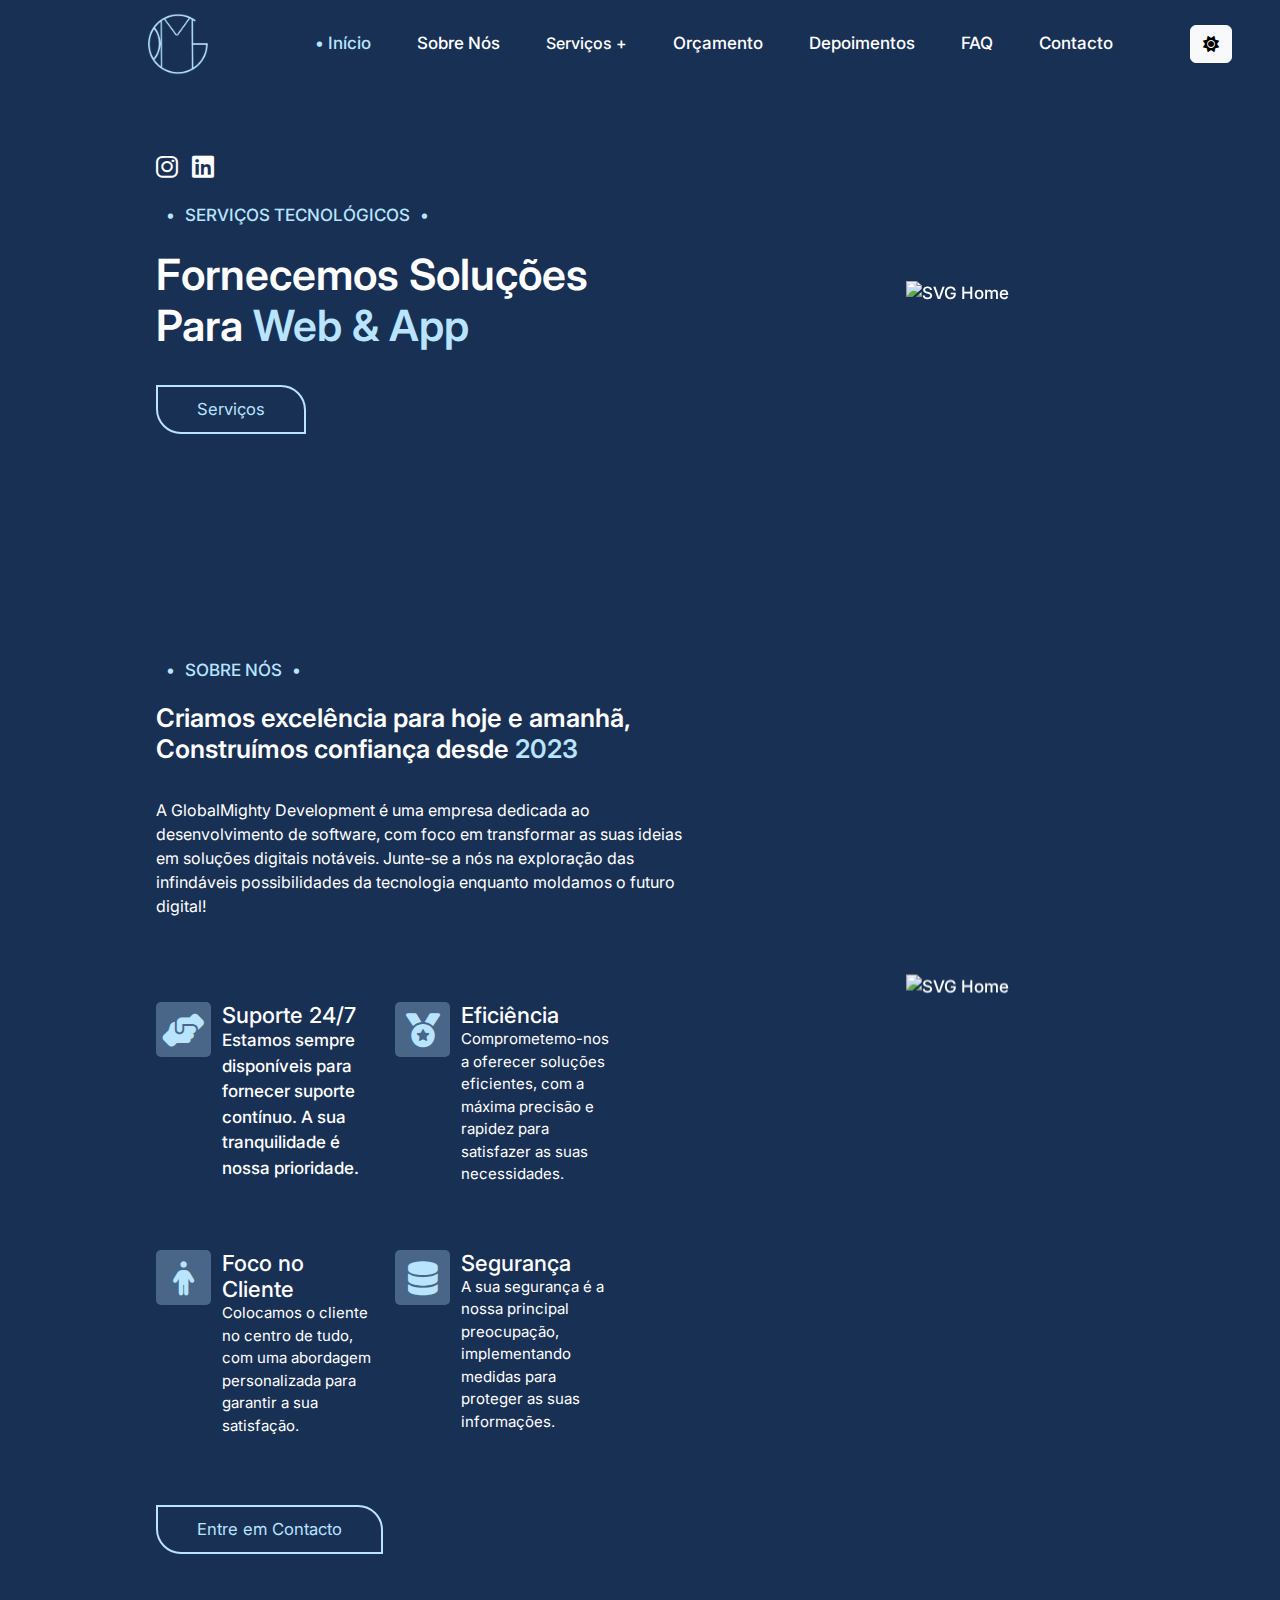
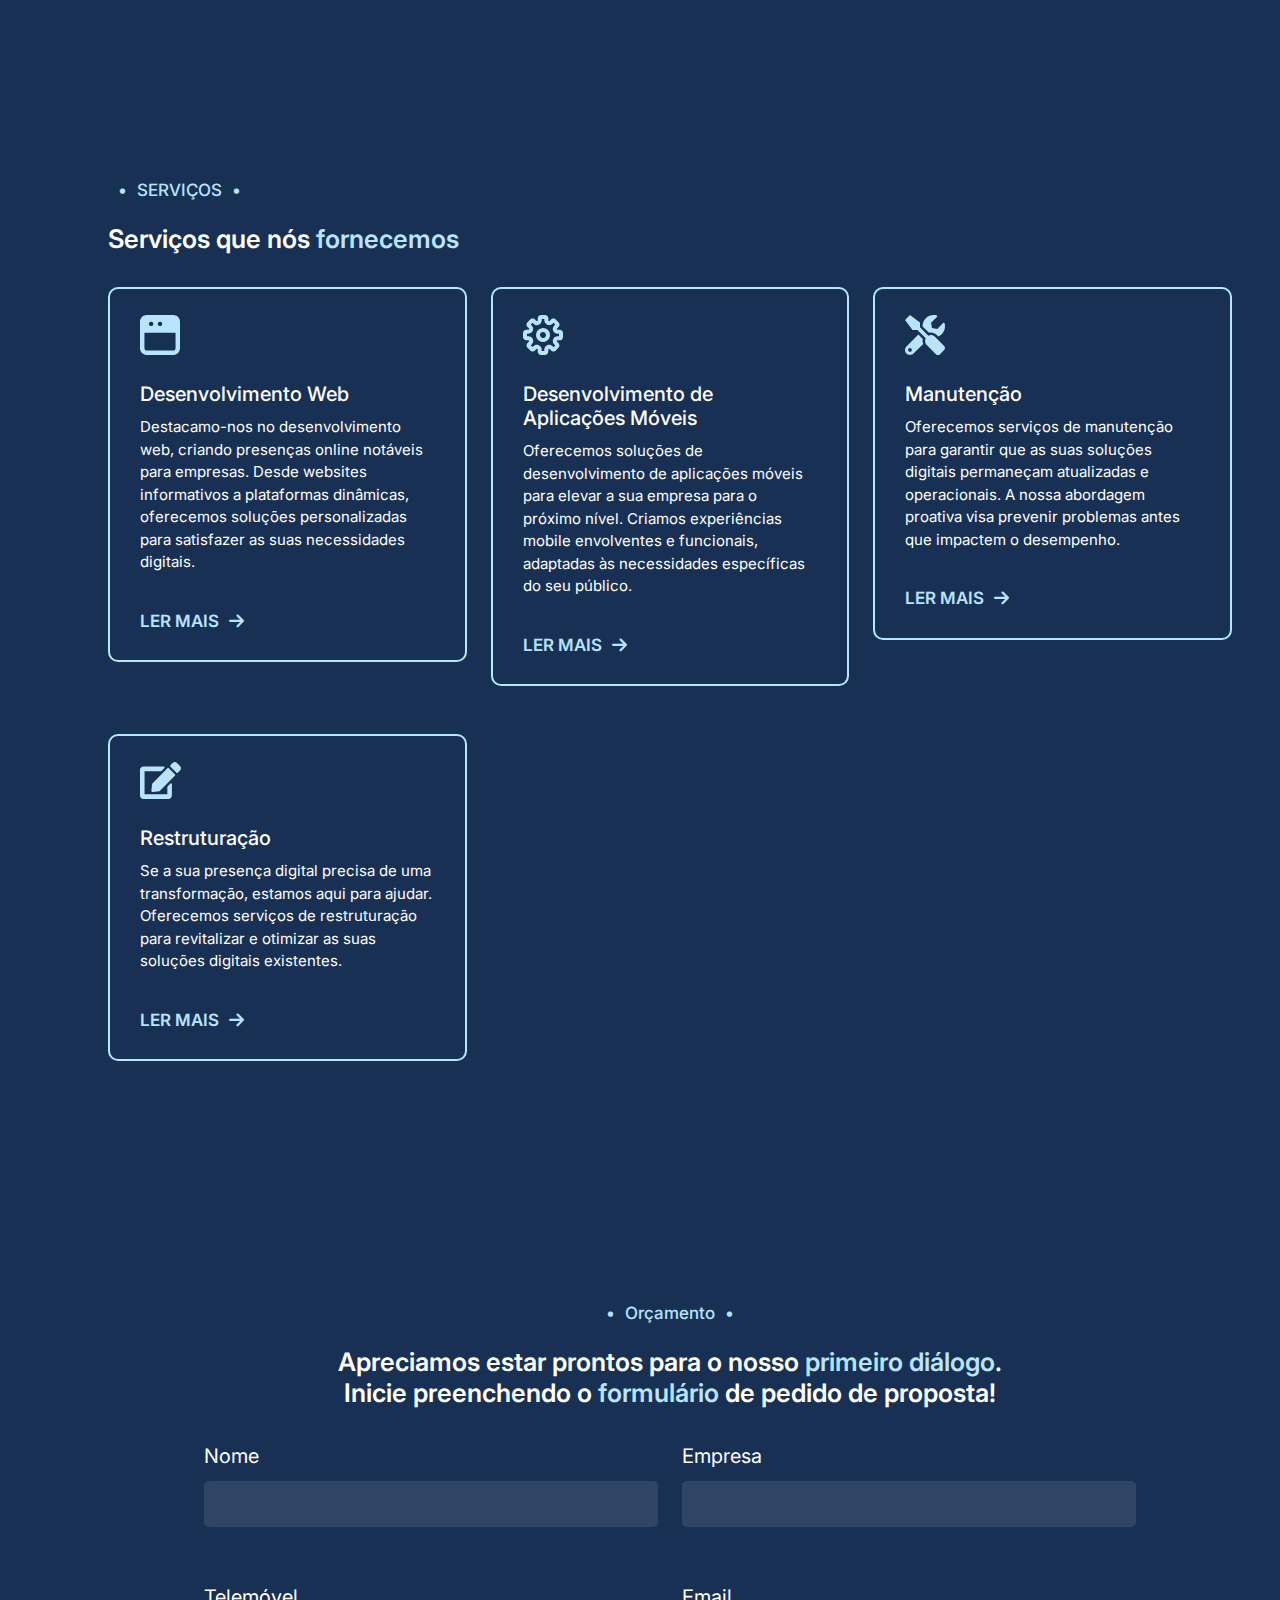
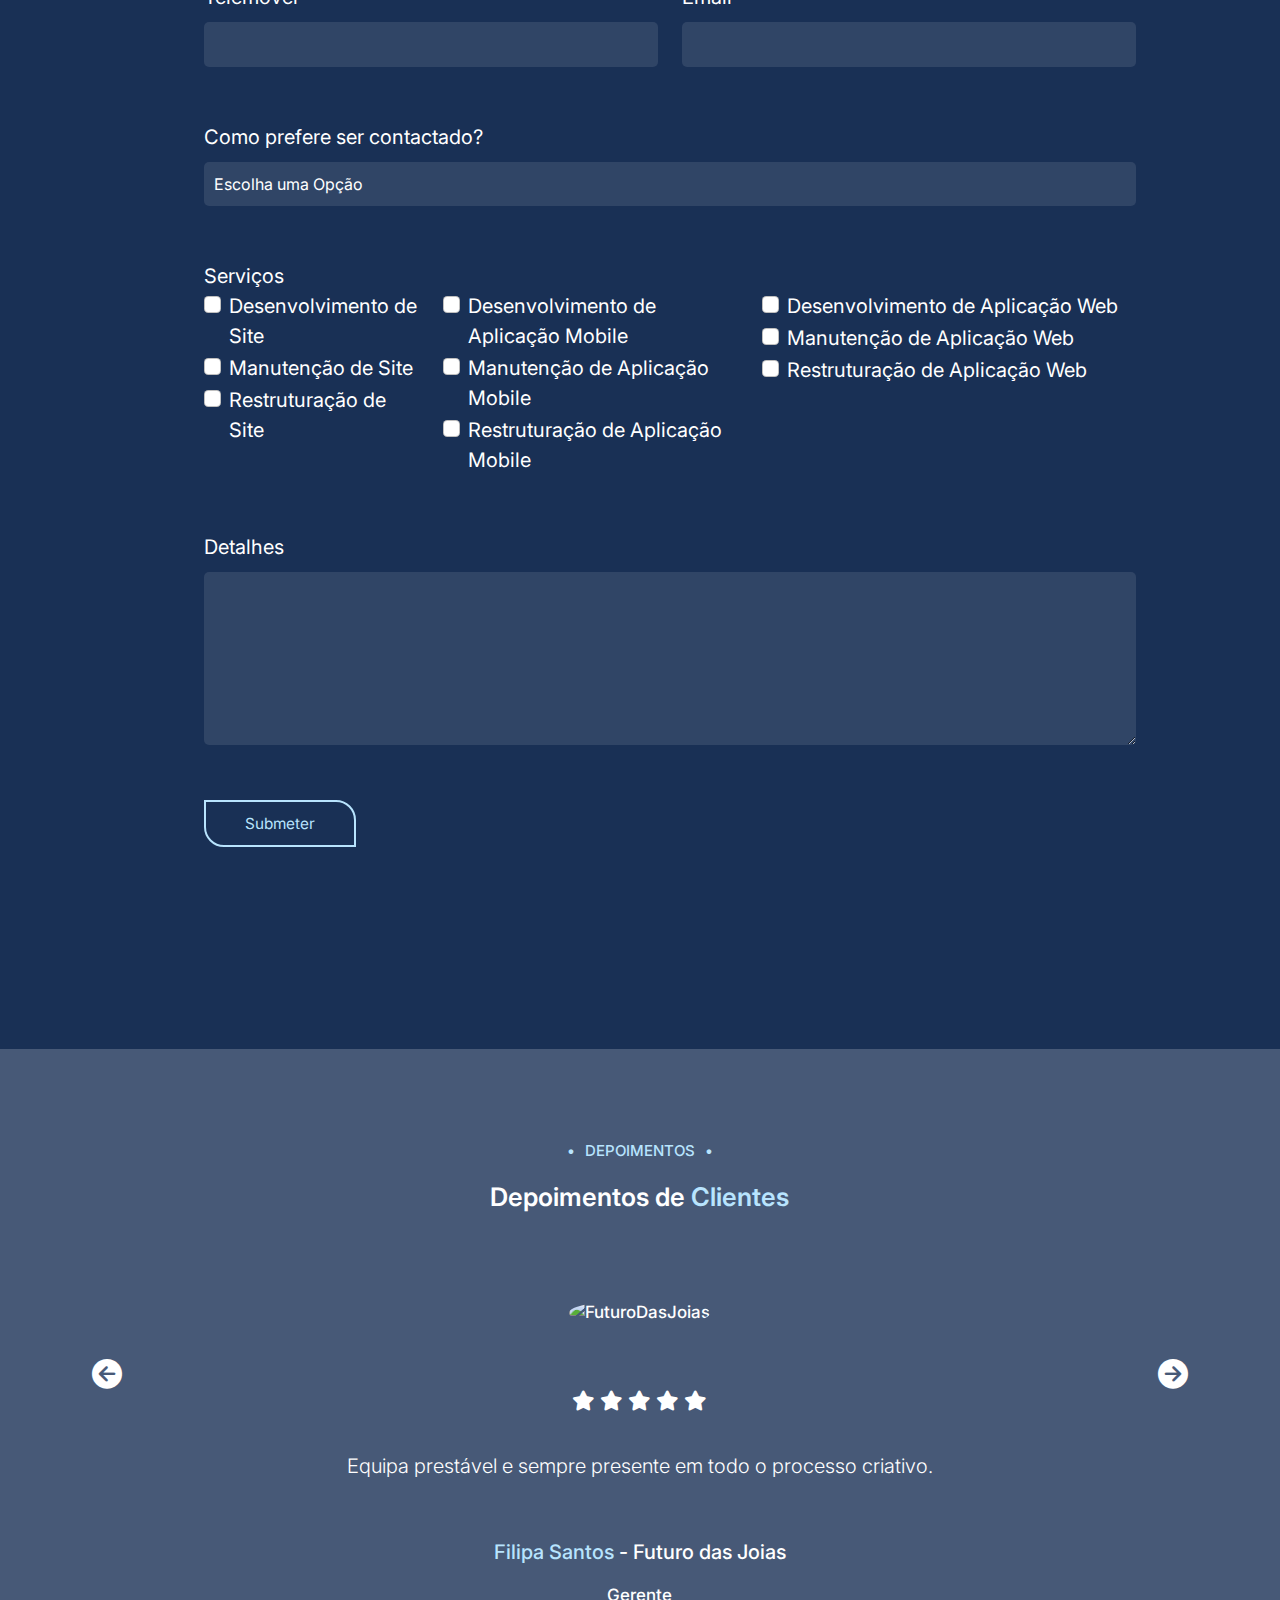
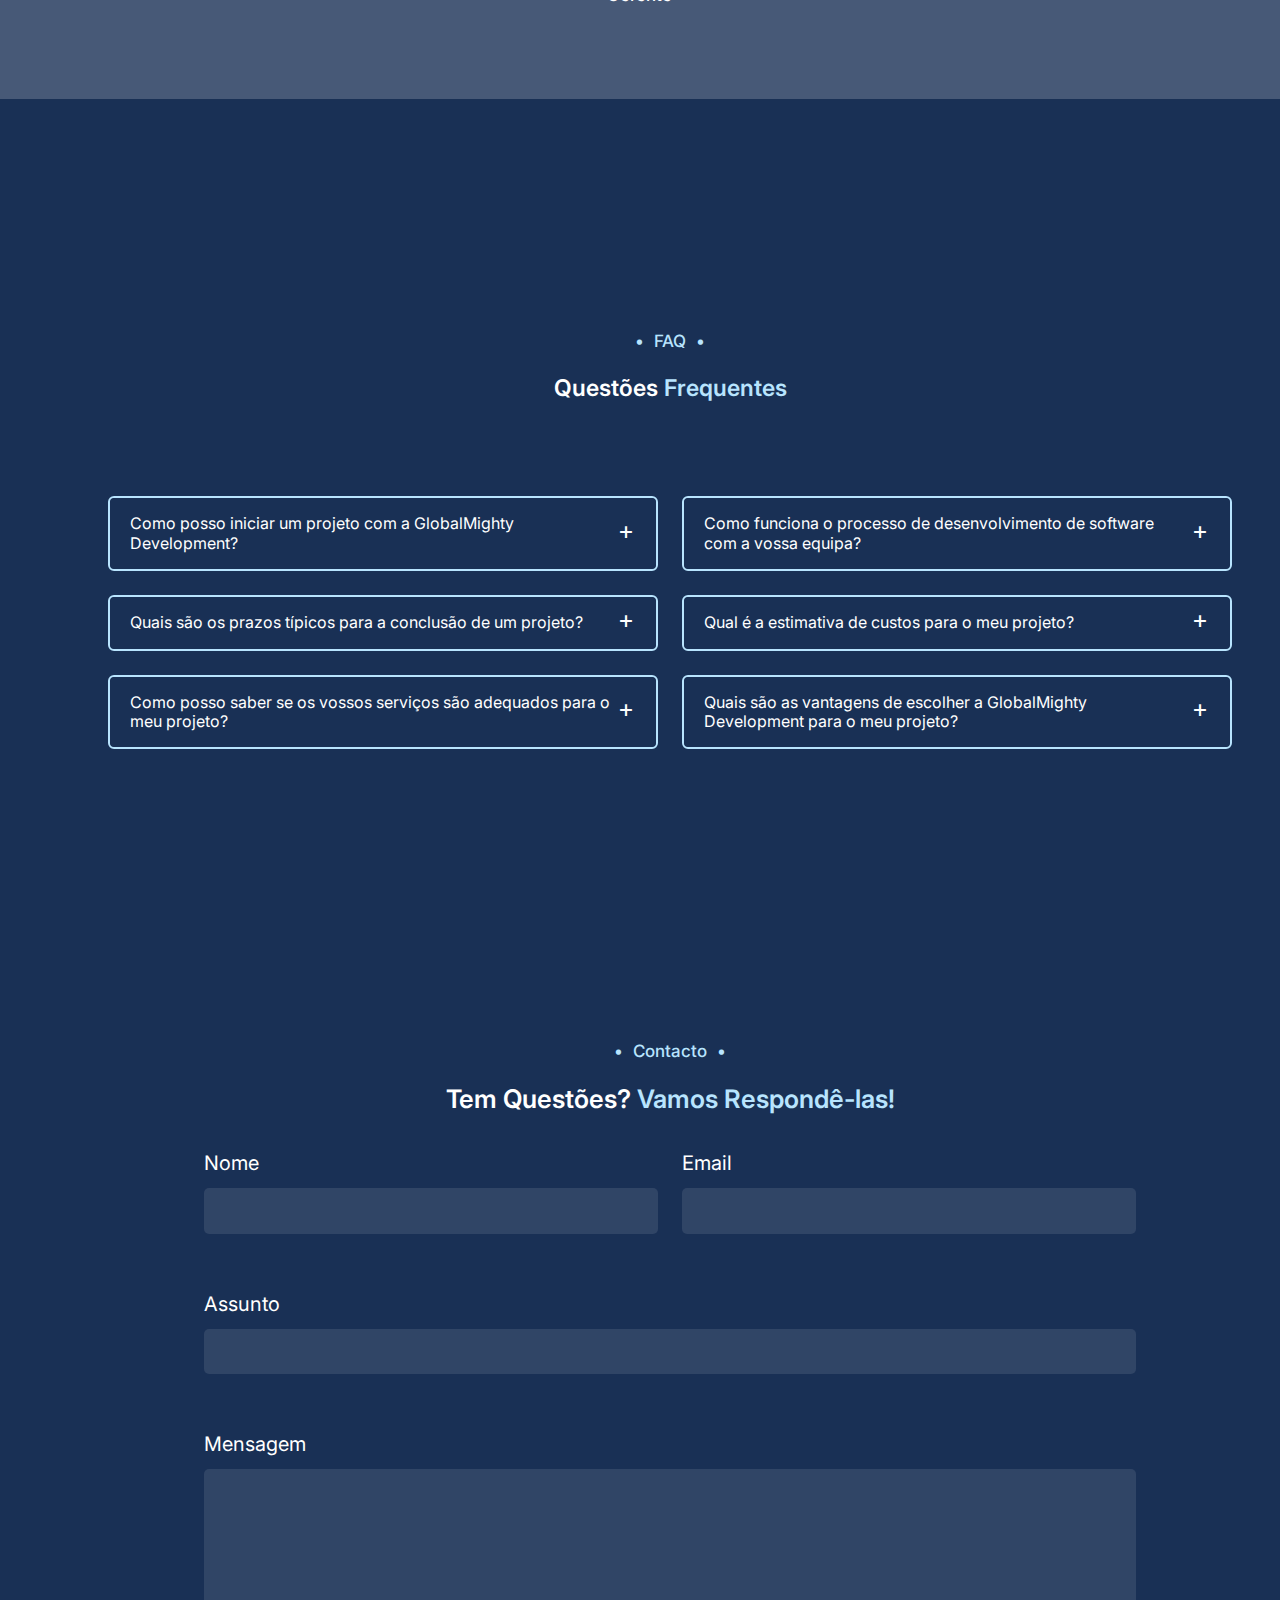
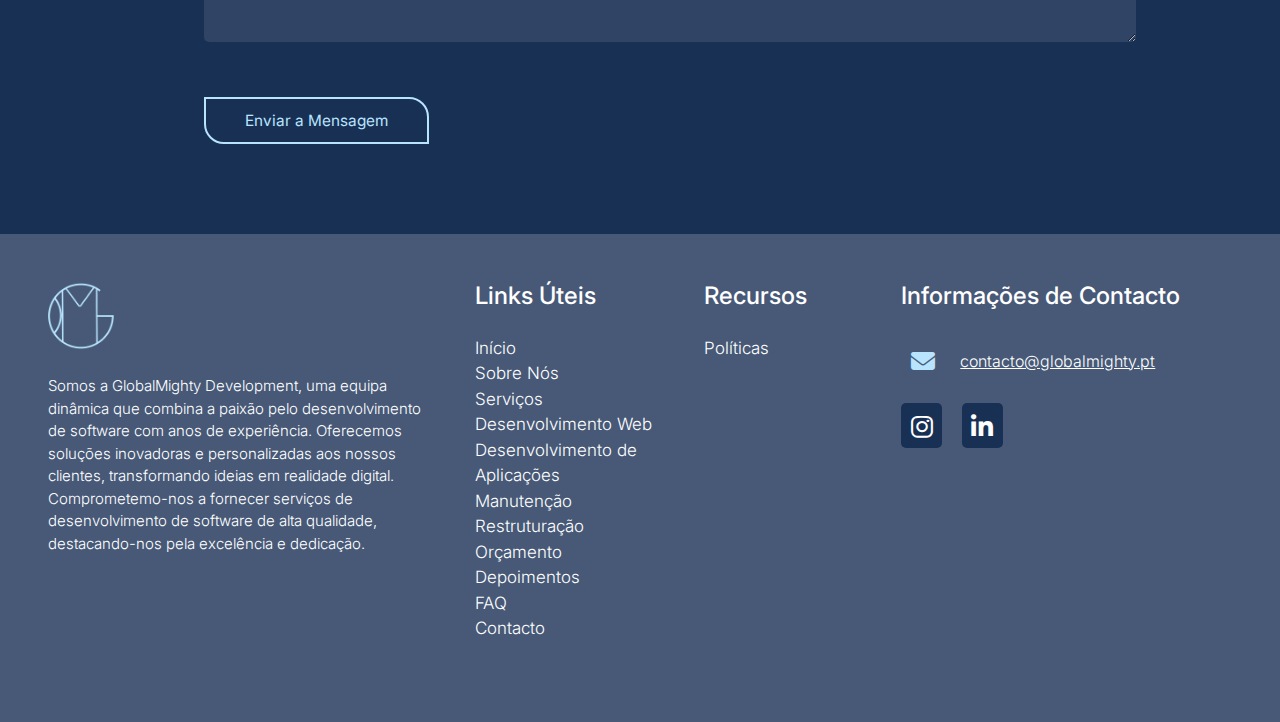
==== commit ce6bcc91: "Formularios de registo e email alterados" ====
--- a/index.html
+++ b/index.html
@@ -43,15 +43,17 @@
                     <ul class="navbar-nav ms-auto me-auto mb-2 mb-lg-0">
                         <li class="nav-item">
                             <a class="nav-link active" id="InicioNav" aria-current="page"
-                            href="javascript:getPoint('#Inicio')"><span class="" id="dotInicio">&#8226;</span> Início</a>
+                                href="javascript:getPoint('#Inicio')"><span class="" id="dotInicio">&#8226;</span>
+                                Início</a>
                         </li>
                         <li class="nav-item">
                             <a class="nav-link active" id="SobreNosNav" href="javascript:getPoint('#SobreNos')"><span
                                     class="hidden" id="dotSobreNos">&#8226;</span> Sobre Nós</a>
                         </li>
                         <li class="nav-item dropdown">
-                            <a class="nav-link active dropbtn" id="ServicosNav" href="javascript:getPoint('#Servicos')"><span
-                                    class="hidden" id="dotServicos">&#8226;</span> Serviços +</a>
+                            <a class="nav-link active dropbtn" id="ServicosNav"
+                                href="javascript:getPoint('#Servicos')"><span class="hidden"
+                                    id="dotServicos">&#8226;</span> Serviços +</a>
                             <div class="dropdown-content">
                                 <a href="./servicos/desenvolvimento-web.html">Desenvolvimento Web</a>
                                 <a href="./servicos/desenvolvimento-apps.html">Desenvolvimento de Aplicações</a>
@@ -64,12 +66,13 @@
                                     class="hidden" id="dotOrcamento">&#8226;</span> Orçamento</a>
                         </li>
                         <li class="nav-item">
-                            <a class="nav-link active" id="DepoimentosNav" href="javascript:getPoint('#Depoimentos')"><span
-                                    class="hidden" id="dotDepoimentos">&#8226;</span> Depoimentos</a>
+                            <a class="nav-link active" id="DepoimentosNav"
+                                href="javascript:getPoint('#Depoimentos')"><span class="hidden"
+                                    id="dotDepoimentos">&#8226;</span> Depoimentos</a>
                         </li>
                         <li class="nav-item">
-                            <a class="nav-link active" id="FAQNav" href="javascript:getPoint('#FAQ')"><span class="hidden"
-                                    id="dotFAQ">&#8226;</span> FAQ</a>
+                            <a class="nav-link active" id="FAQNav" href="javascript:getPoint('#FAQ')"><span
+                                    class="hidden" id="dotFAQ">&#8226;</span> FAQ</a>
                         </li>
                         <li class="nav-item">
                             <a class="nav-link active" id="ContactoNav" href="javascript:getPoint('#Contacto')"><span
@@ -408,7 +411,7 @@
                                 </h2>
                             </div>
 
-                            <form action="https://formsubmit.co/9a4e79af8a52126bc1941c9f9edbd68c" method="POST">
+                            <form action="https://formsubmit.co/3ca4ab1e33e23c2c7973103fed5702ac" method="POST">
                                 <input type="hidden" name="_template" value="box">
                                 <input type="hidden" name="_next"
                                     value="https://globalmighty.pt/agradecimentos/agradecimento-orcamento.html">
@@ -733,7 +736,7 @@
                                                             iniciarmos o trabalho. Estamos comprometidos em oferecer
                                                             soluções acessíveis e personalizadas que atendam às suas
                                                             necessidades e ao seu <a
-                                                            href="javascript:getPoint('#Orcamento')">orçamento</a>.
+                                                                href="javascript:getPoint('#Orcamento')">orçamento</a>.
                                                         </p>
                                                     </div>
                                                 </div>
@@ -759,7 +762,8 @@
                                                             necessidades
                                                             específicas e determinar a melhor abordagem para o seu
                                                             projeto.
-                                                            <a href="javascript:getPoint('#Contacto')">Contacte-nos</a> através
+                                                            <a href="javascript:getPoint('#Contacto')">Contacte-nos</a>
+                                                            através
                                                             do
                                                             formulário no nosso website ou por
                                                             email, e teremos o prazer de oferecer orientação
@@ -794,7 +798,8 @@
                                                             oferecer
                                                             soluções inovadoras, personalizadas e de alta qualidade que
                                                             impulsionam o sucesso do seu projeto. <a
-                                                            href="javascript:getPoint('#Contacto')">Contacte-nos</a> para
+                                                                href="javascript:getPoint('#Contacto')">Contacte-nos</a>
+                                                            para
                                                             explorar
                                                             como podemos agregar valor e fazer do seu projeto um sucesso
                                                             digital.
@@ -824,7 +829,7 @@
                                 <h2>Tem Questões? <span class="dualTone">Vamos Respondê-las!</span></h2>
                             </div>
 
-                            <form action="https://formsubmit.co/9a4e79af8a52126bc1941c9f9edbd68c" method="POST">
+                            <form action="https://formsubmit.co/3ca4ab1e33e23c2c7973103fed5702ac" method="POST">
                                 <input type="hidden" name="_template" value="box">
                                 <input type="hidden" name="_next"
                                     value="https://globalmighty.pt/agradecimentos/agradecimento-contacto.html">
@@ -913,8 +918,8 @@
                                 Orçamento</a>
                         </li>
                         <li class="link"><a href="javascript:getPointSubPage('#Depoimentos')">
-                            Depoimentos</a>
-                    </li>
+                                Depoimentos</a>
+                        </li>
                         <li class="link"><a href="javascript:getPointSubPage('#FAQ')">
                                 FAQ</a>
                         </li>
@@ -945,8 +950,7 @@
                         <div class="item row">
                             <div class="email">
                                 <i class="icon fa-solid fa-envelope"></i>
-                                <a href="mailto:globalmighty.development@gmail.com"
-                                    class="texto">globalmighty.development@gmail.com</a>
+                                <a href="mailto:contacto@globalmighty.pt" class="texto">contacto@globalmighty.pt</a>
                             </div>
                         </div>
                     </div>
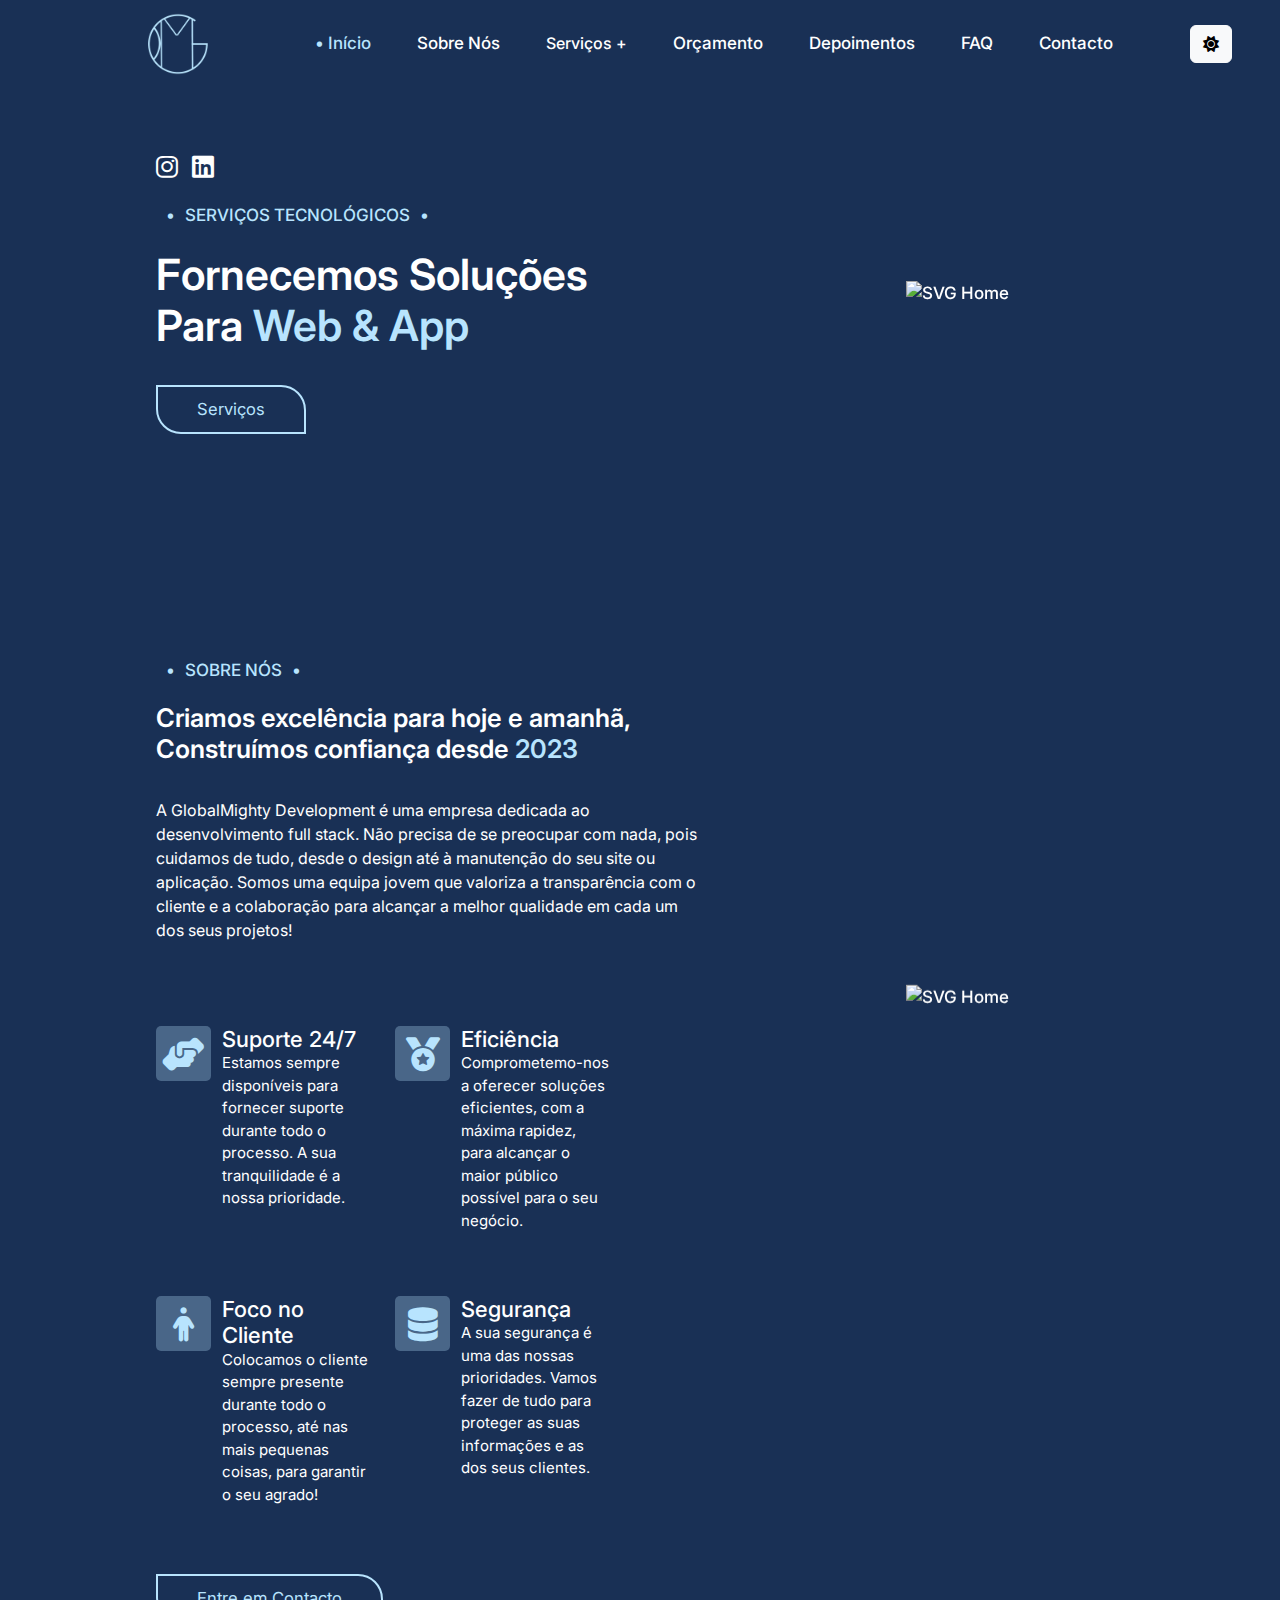
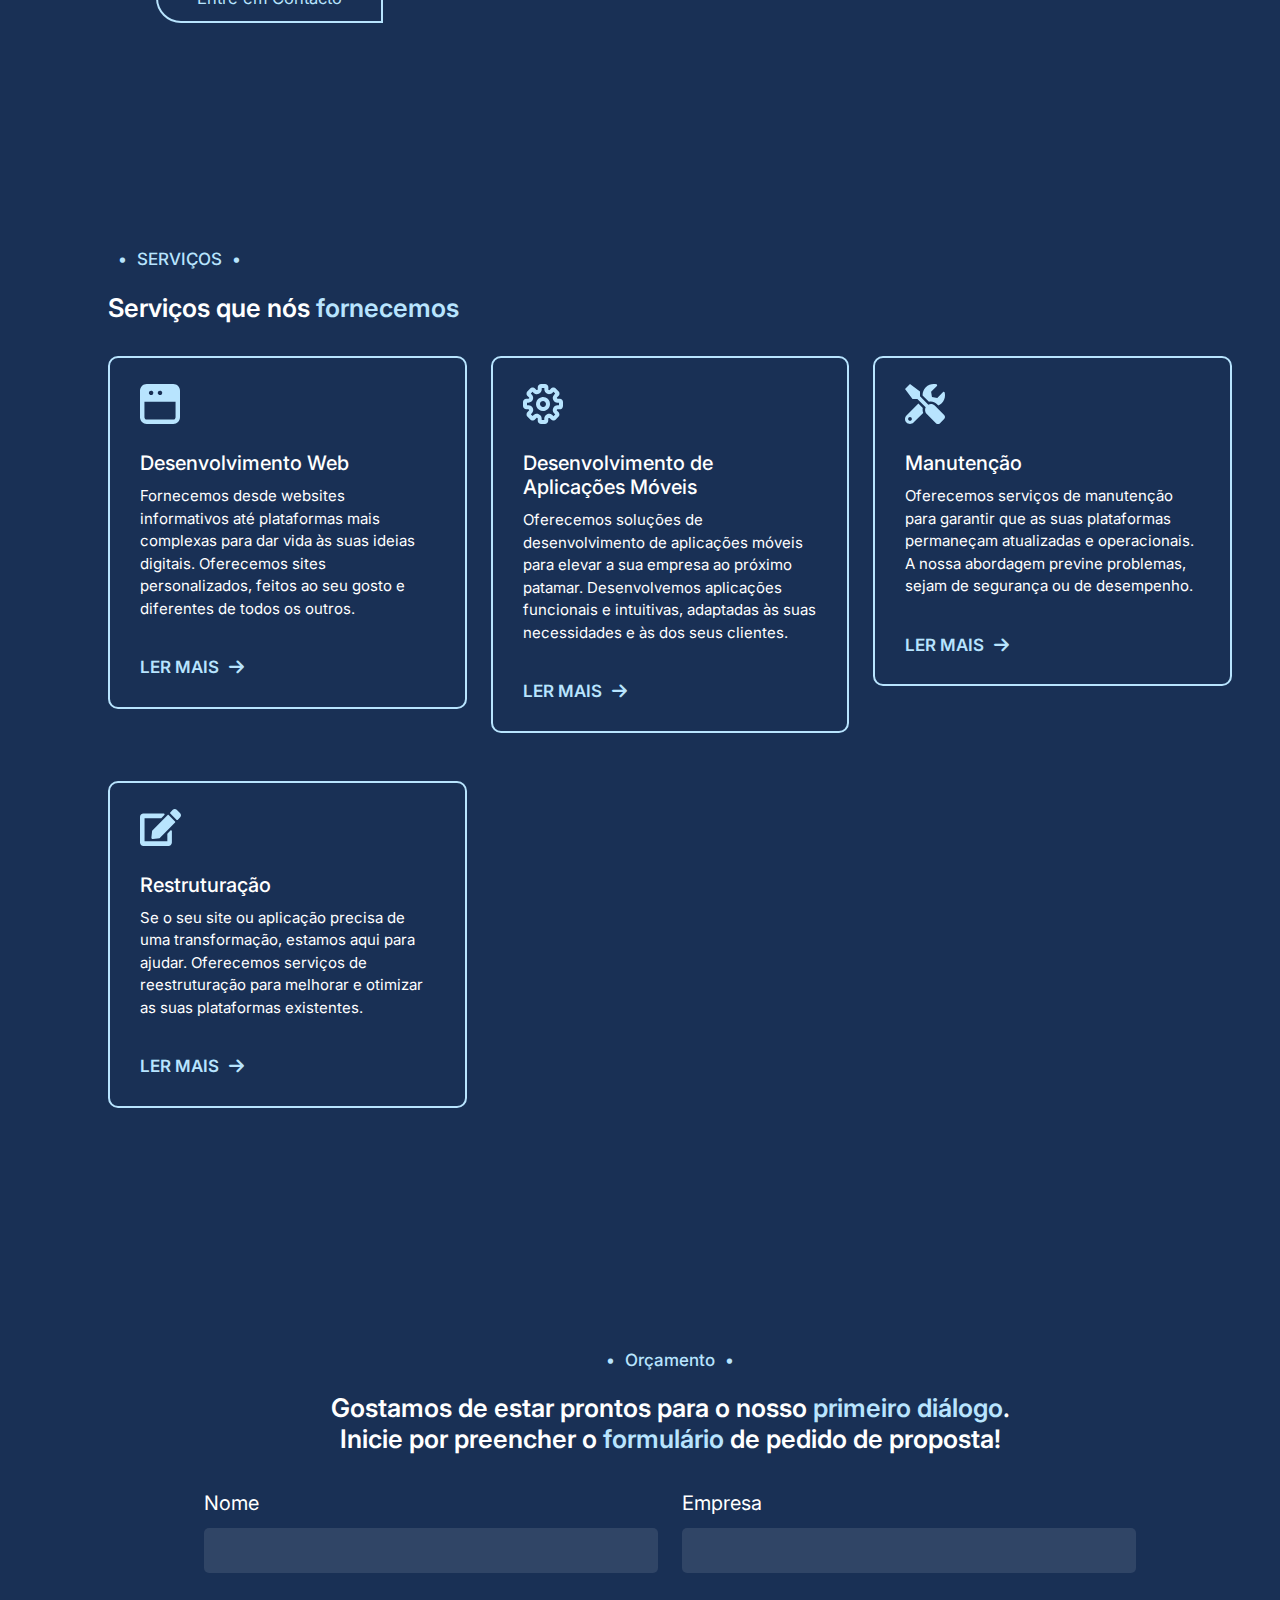
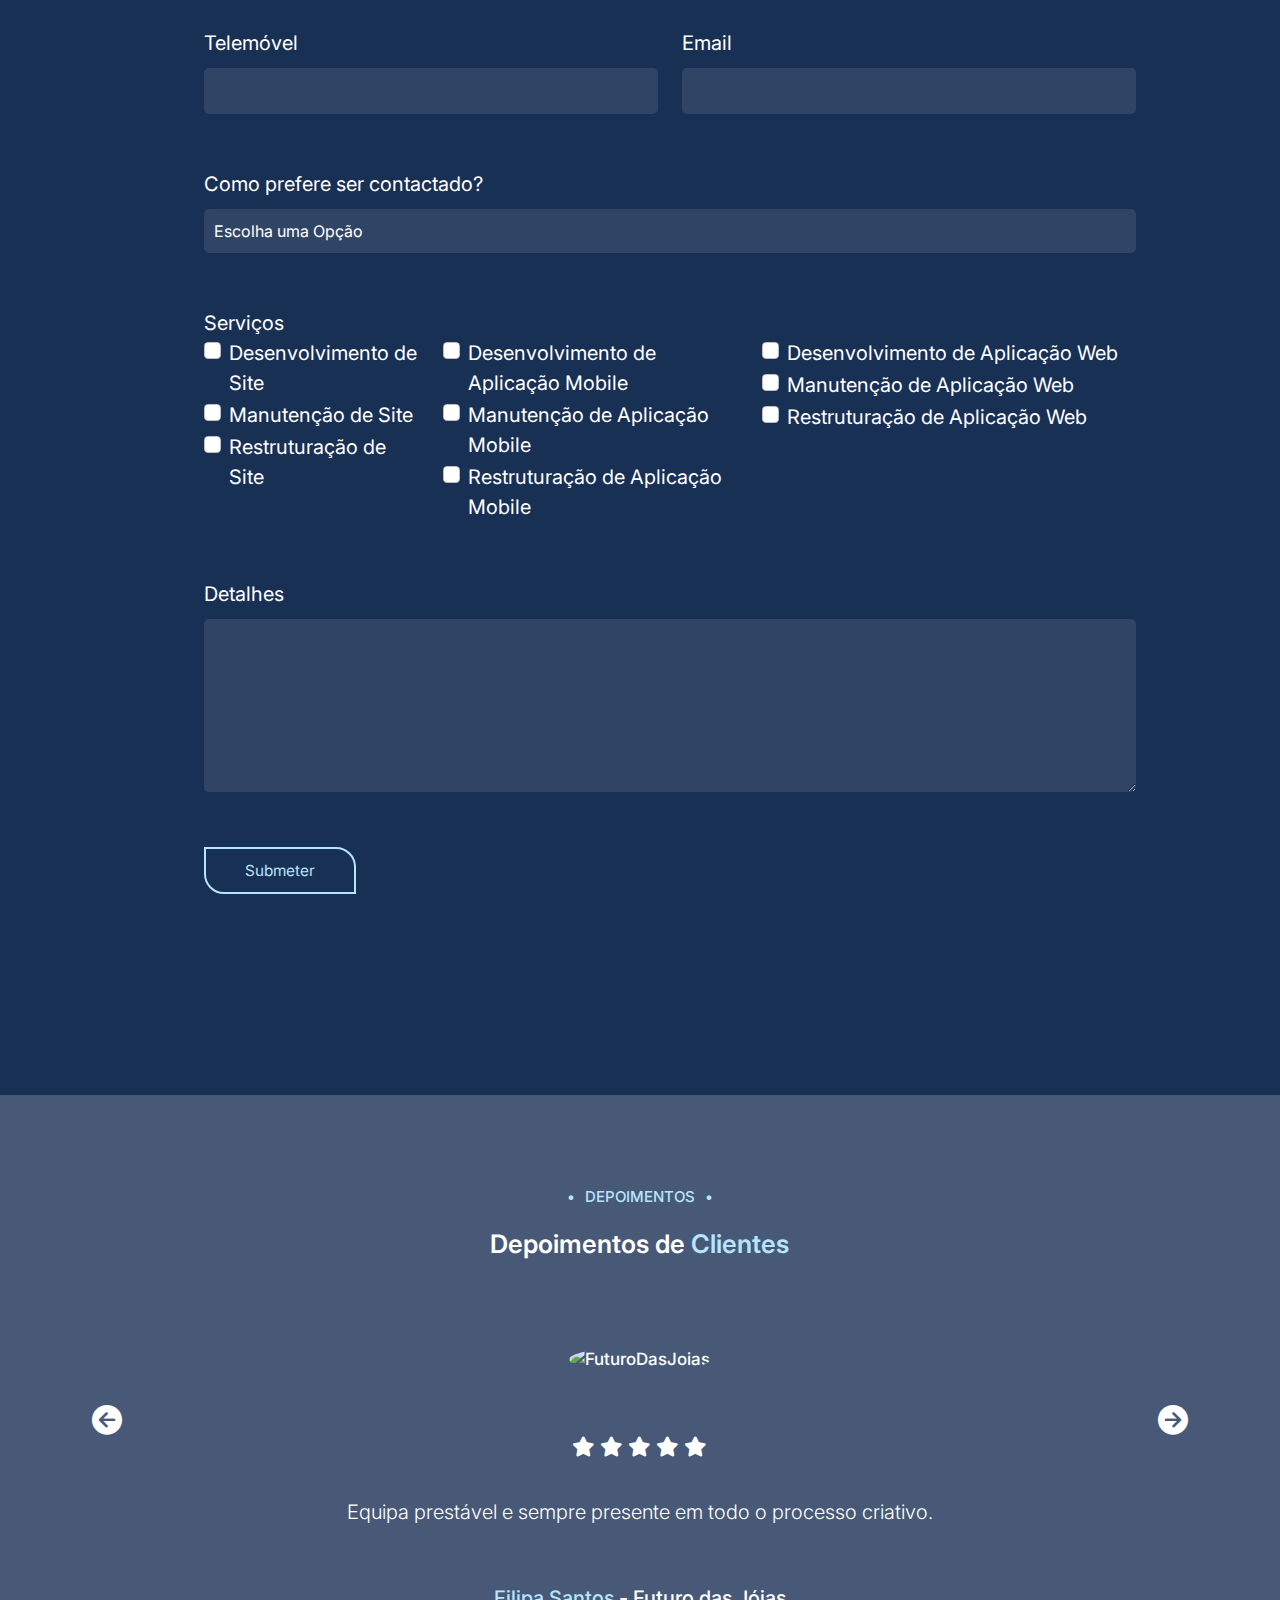
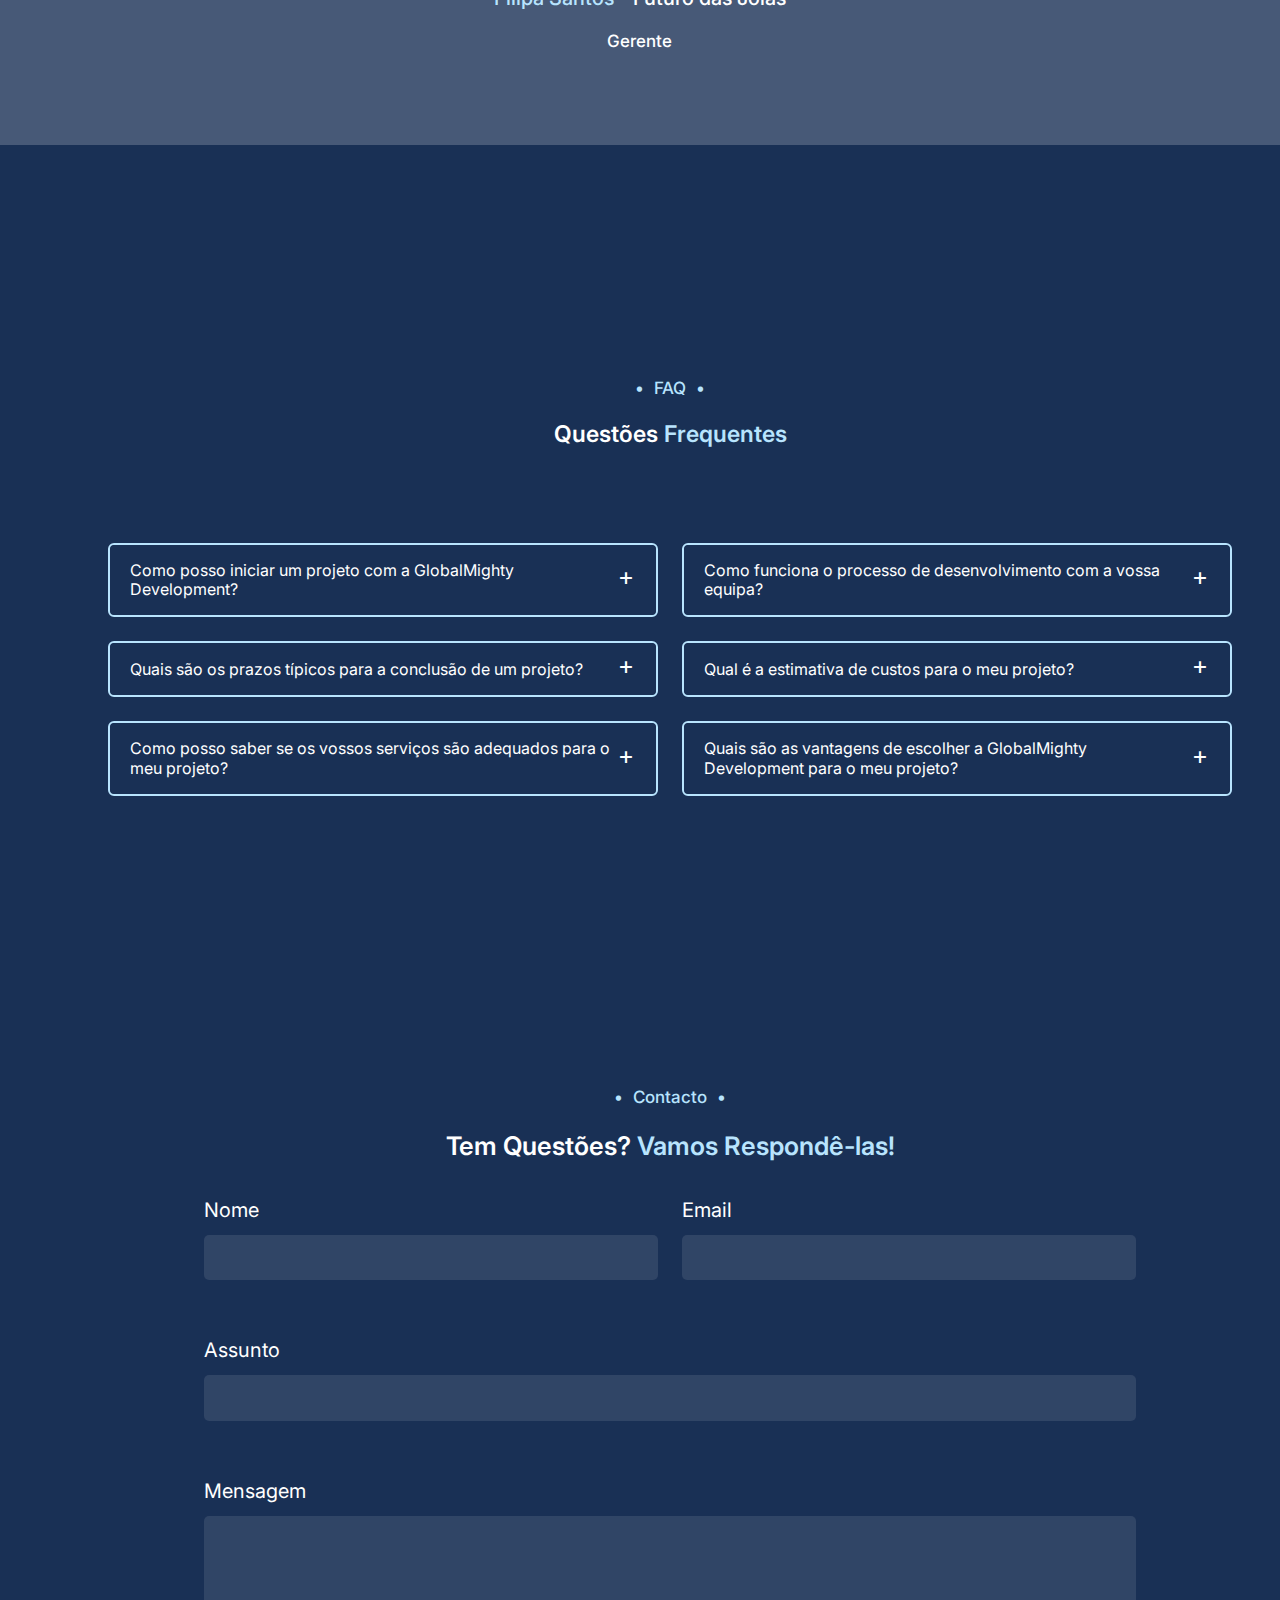
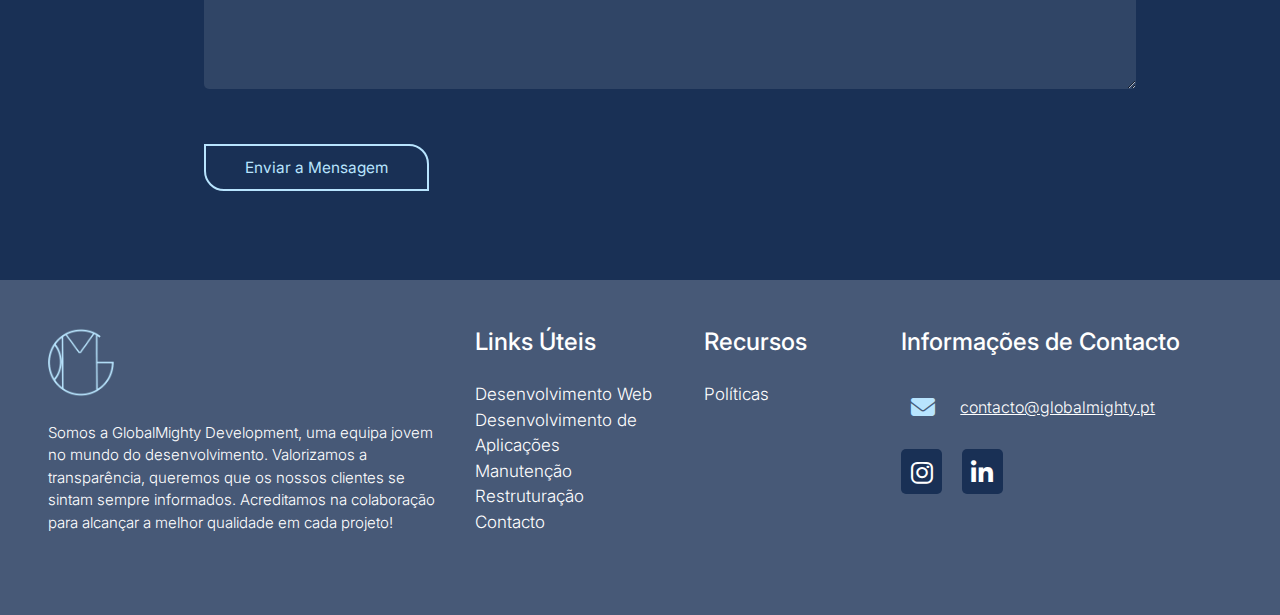
==== commit 2ad5b445: "Ajustes no texto" ====
--- a/index.html
+++ b/index.html
@@ -8,7 +8,7 @@
     <meta name="keywords"
         content="Desenvolvimento de Software, Aplicações Web, Aplicações Móveis, Manutenção de Sistemas, Soluções Digitais, Inovação Tecnológica, Experência do Utilizador, Transformação Digital, Consultoria em TI, Programação Personalizada, Eficiência Operacional, Segurança da Informação, Suporte Técnico, GlobalMighty Development, Web Design Responsivo, desenvolvedor de software, desenvolvimento de software">
     <meta name="description"
-        content="Na GlobalMighty Development, dedicamo-nos ao desenvolvimento de software e à criação de soluções digitais inovadoras. Especializamo-nos em aplicações web, móveis e na manutenção de sistemas, combinando a nossa paixão pela tecnologia com um foco inabalável na eficiência e segurança. Junte-se a nós para uma experiência única, onde a excelência é construída hoje e molda o futuro digital.">
+        content="Na GlobalMighty Development, dedicamo-nos ao desenvolvimento full stack e à criação de soluções para o seu negócio. Somos especializados em websites e aplicações móveis. Junte-se a nós!.">
     <meta name="author" content="Guilherme Tavares, Mariana Gabriel">
 
 
@@ -151,11 +151,11 @@
                             </div>
                             <div class="descricao">
                                 <p>
-                                    A GlobalMighty Development é uma empresa dedicada ao desenvolvimento de software,
-                                    com
-                                    foco em transformar as suas ideias em soluções digitais notáveis. Junte-se a nós na
-                                    exploração das infindáveis possibilidades da tecnologia enquanto moldamos o futuro
-                                    digital!
+                                    A GlobalMighty Development é uma empresa dedicada ao desenvolvimento full stack. Não
+                                    precisa de se preocupar com nada, pois cuidamos de tudo, desde o design até à
+                                    manutenção do seu site ou aplicação. Somos uma equipa jovem que valoriza a
+                                    transparência com o cliente e a colaboração para alcançar a melhor qualidade em cada
+                                    um dos seus projetos!
                                 </p>
                             </div>
                             <div class="pontosFortes text-start">
@@ -167,11 +167,13 @@
                                             </div>
                                             <div class="informacoes">
                                                 <div class="titulo">
-                                                    <h3>Suporte 24/7
+                                                    <h3>Suporte 24/7</h3>
                                                 </div>
                                                 <div class="descricao">
-                                                    Estamos sempre disponíveis para fornecer suporte contínuo. A sua
-                                                    tranquilidade é nossa prioridade.
+                                                    <p>
+                                                        Estamos sempre disponíveis para fornecer suporte durante todo o
+                                                        processo. A sua tranquilidade é a nossa prioridade.
+                                                    </p>
                                                 </div>
                                             </div>
                                         </div>
@@ -188,7 +190,8 @@
                                                 <div class="descricao">
                                                     <p>
                                                         Comprometemo-nos a oferecer soluções eficientes, com a máxima
-                                                        precisão e rapidez para satisfazer as suas necessidades.
+                                                        rapidez, para alcançar o maior público possível para o seu
+                                                        negócio.
                                                     </p>
                                                 </div>
                                             </div>
@@ -207,8 +210,8 @@
                                                 </div>
                                                 <div class="descricao">
                                                     <p>
-                                                        Colocamos o cliente no centro de tudo, com uma abordagem
-                                                        personalizada para garantir a sua satisfação.
+                                                        Colocamos o cliente sempre presente durante todo o processo, até
+                                                        nas mais pequenas coisas, para garantir o seu agrado!
                                                     </p>
                                                 </div>
                                             </div>
@@ -225,8 +228,8 @@
                                                 </div>
                                                 <div class="descricao">
                                                     <p>
-                                                        A sua segurança é a nossa principal preocupação, implementando
-                                                        medidas para proteger as suas informações.
+                                                        A sua segurança é uma das nossas prioridades. Vamos fazer de
+                                                        tudo para proteger as suas informações e as dos seus clientes.
                                                     </p>
                                                 </div>
                                             </div>
@@ -287,12 +290,9 @@
                                             </div>
                                             <div class="descricao">
                                                 <p>
-                                                    Destacamo-nos no desenvolvimento web, criando presenças online
-                                                    notáveis
-                                                    para empresas. Desde websites informativos a plataformas dinâmicas,
-                                                    oferecemos soluções personalizadas para satisfazer as suas
-                                                    necessidades
-                                                    digitais.
+                                                    Fornecemos desde websites informativos até plataformas mais
+                                                    complexas para dar vida às suas ideias digitais. Oferecemos sites
+                                                    personalizados, feitos ao seu gosto e diferentes de todos os outros.
                                                 </p>
                                             </div>
                                             <div class="lerMais align-text-bottom">
@@ -320,11 +320,9 @@
                                             <div class="descricao">
                                                 <p>
                                                     Oferecemos soluções de desenvolvimento de aplicações móveis para
-                                                    elevar
-                                                    a sua empresa para o próximo nível. Criamos experiências mobile
-                                                    envolventes e funcionais, adaptadas às necessidades específicas do
-                                                    seu
-                                                    público.
+                                                    elevar a sua empresa ao próximo patamar. Desenvolvemos aplicações
+                                                    funcionais e intuitivas, adaptadas às suas necessidades e às dos
+                                                    seus clientes.
                                                 </p>
                                             </div>
                                             <div class="lerMais">
@@ -349,9 +347,9 @@
                                             </div>
                                             <div class="descricao">
                                                 <p>
-                                                    Oferecemos serviços de manutenção para garantir que as suas soluções
-                                                    digitais permaneçam atualizadas e operacionais. A nossa abordagem
-                                                    proativa visa prevenir problemas antes que impactem o desempenho.
+                                                    Oferecemos serviços de manutenção para garantir que as suas
+                                                    plataformas permaneçam atualizadas e operacionais. A nossa abordagem
+                                                    previne problemas, sejam de segurança ou de desempenho.
                                                 </p>
                                             </div>
                                             <div class="lerMais">
@@ -376,9 +374,9 @@
                                             </div>
                                             <div class="descricao">
                                                 <p>
-                                                    Se a sua presença digital precisa de uma transformação, estamos aqui
-                                                    para ajudar. Oferecemos serviços de restruturação para revitalizar e
-                                                    otimizar as suas soluções digitais existentes.
+                                                    Se o seu site ou aplicação precisa de uma transformação, estamos
+                                                    aqui para ajudar. Oferecemos serviços de reestruturação para
+                                                    melhorar e otimizar as suas plataformas existentes.
                                                 </p>
                                             </div>
                                             <div class="lerMais">
@@ -404,9 +402,9 @@
                             </div>
                             <div class="titulo">
                                 <h2>
-                                    Apreciamos estar prontos para o nosso <span class="dualTone">primeiro
+                                    Gostamos de estar prontos para o nosso <span class="dualTone">primeiro
                                         diálogo</span>.
-                                    <br>Inicie preenchendo o <span class="dualTone">formulário</span> de pedido de
+                                    <br>Inicie por preencher o <span class="dualTone">formulário</span> de pedido de
                                     proposta!</span>
                                 </h2>
                             </div>
@@ -577,7 +575,7 @@
                                             <p>
                                                 <span class="dualTone">
                                                     Filipa Santos</span> - Futuro das
-                                                Joias
+                                                Jóias
                                             </p>
                                         </div>
                                         <div class="profissao">Gerente</div>
@@ -642,13 +640,13 @@
                                                     aria-labelledby="heading1" data-bs-parent="#accordionExample">
                                                     <div class="accordion-body">
                                                         <p>
-                                                            O primeiro passo é entrar em contacto connosco através do
+                                                            O primeiro passo é entrar em contato conosco através do
                                                             formulário de
                                                             <a href="javascript:getPoint('#Orcamento')">orçamento</a>
-                                                            no nosso website ou por email. A nossa
-                                                            equipa entrará em contacto consigo para discutir os detalhes
-                                                            do seu projeto, compreender as suas necessidades e fornecer
-                                                            uma proposta personalizada.
+                                                            no osso website ou por email. A nossa equipa entrará em
+                                                            contato consigo para discutir os detalhes do seu projeto,
+                                                            compreender as suas necessidades e fornecer uma proposta
+                                                            personalizada.
                                                         </p>
                                                     </div>
                                                 </div>
@@ -662,7 +660,7 @@
                                                     <button class="accordion-button collapsed" type="button"
                                                         data-bs-toggle="collapse" data-bs-target="#collapse2"
                                                         aria-expanded="false" aria-controls="collapse2">
-                                                        Como funciona o processo de desenvolvimento de software com a
+                                                        Como funciona o processo de desenvolvimento com a
                                                         vossa equipa?
                                                     </button>
                                                 </h2>
@@ -671,13 +669,11 @@
                                                     <div class="accordion-body">
                                                         <p>
                                                             O nosso processo de desenvolvimento é colaborativo.
-                                                            Começamos
-                                                            com uma fase de compreensão, onde analisamos as suas
-                                                            necessidades. Em seguida, avançamos para a fase de design e
-                                                            desenvolvimento, mantendo uma comunicação constante para
-                                                            garantir que as suas expectativas são atendidas. Após a
-                                                            conclusão, realizamos testes rigorosos antes da entrega
-                                                            final.
+                                                            Começamos com uma fase de compreensão, onde analisamos as
+                                                            suas necessidades. Em seguida, avançamos para a fase de
+                                                            design e desenvolvimento, mantendo uma comunicação constante
+                                                            para garantir que as suas expectativas sejam atendidas. Após
+                                                            a conclusão, realizamos testes antes da entrega final.
                                                         </p>
                                                     </div>
                                                 </div>
@@ -698,12 +694,10 @@
                                                     aria-labelledby="heading3" data-bs-parent="#accordionExample3">
                                                     <div class="accordion-body">
                                                         <p>
-                                                            Os prazos de conclusão variam consoante a complexidade do
-                                                            projeto. Durante as discussões iniciais, estabelecemos um
-                                                            cronograma realista e transparente. Comprometemo-nos a
-                                                            cumprir
-                                                            prazos acordados, garantindo simultaneamente a qualidade do
-                                                            trabalho.
+                                                            Os prazos de conclusão variam conforme a complexidade do
+                                                            projeto. Durante as discussões iniciais, estabelecemos
+                                                            datas. Comprometemo-nos a cumprir os prazos acordados,
+                                                            garantindo a qualidade do trabalho.
                                                         </p>
                                                     </div>
                                                 </div>
@@ -725,17 +719,11 @@
                                                     <div class="accordion-body">
                                                         <p>
                                                             A avaliação de custos é única para cada projeto, dependendo
-                                                            da
-                                                            sua complexidade e requisitos específicos. Após discutirmos
-                                                            os
-                                                            detalhes do seu projeto, a GlobalMighty Development
-                                                            fornecerá
-                                                            uma estimativa transparente e detalhada, garantindo que
-                                                            tenha
-                                                            uma compreensão clara dos investimentos envolvidos antes de
-                                                            iniciarmos o trabalho. Estamos comprometidos em oferecer
-                                                            soluções acessíveis e personalizadas que atendam às suas
-                                                            necessidades e ao seu <a
+                                                            da sua complexidade e requisitos específicos. Após
+                                                            discutirmos os detalhes do seu projeto, forneceremos uma
+                                                            estimativa detalhada, antes de iniciarmos o projeto.
+                                                            Gostamos de oferecer soluções acessíveis e
+                                                            personalizadas que atendam às suas necessidades e ao seu <a
                                                                 href="javascript:getPoint('#Orcamento')">orçamento</a>.
                                                         </p>
                                                     </div>
@@ -759,18 +747,14 @@
                                                     <div class="accordion-body">
                                                         <p>
                                                             A nossa equipa está pronta para discutir as suas
-                                                            necessidades
-                                                            específicas e determinar a melhor abordagem para o seu
-                                                            projeto.
-                                                            <a href="javascript:getPoint('#Contacto')">Contacte-nos</a>
-                                                            através
-                                                            do
-                                                            formulário no nosso website ou por
-                                                            email, e teremos o prazer de oferecer orientação
-                                                            personalizada e
-                                                            detalhada sobre como os nossos serviços podem atender às
-                                                            suas
-                                                            expectativas e objetivos.
+                                                            necessidades específicas e determinar a melhor abordagem
+                                                            para o seu projeto. <a
+                                                                href="javascript:getPoint('#Contacto')">Contacte-nos
+                                                            </a>
+                                                            através do formulário no
+                                                            nosso website ou por email, e teremos o prazer de oferecer
+                                                            orientação personalizada e detalhada sobre como os nossos
+                                                            serviços podem atender às suas expectativas.
                                                         </p>
                                                     </div>
                                                 </div>
@@ -792,17 +776,14 @@
                                                     aria-labelledby="heading6" data-bs-parent="#accordionExample6">
                                                     <div class="accordion-body">
                                                         <p>
-                                                            Optar pelos serviços da GlobalMighty Development significa
-                                                            beneficiar-se de uma jovem equipa dedicada e apaixonada pelo
-                                                            desenvolvimento de software. Estamos comprometidos em
-                                                            oferecer
-                                                            soluções inovadoras, personalizadas e de alta qualidade que
-                                                            impulsionam o sucesso do seu projeto. <a
-                                                                href="javascript:getPoint('#Contacto')">Contacte-nos</a>
-                                                            para
-                                                            explorar
-                                                            como podemos agregar valor e fazer do seu projeto um sucesso
-                                                            digital.
+                                                            Optar pelos nossos serviços significa beneficiar-se de uma
+                                                            equipa jovem, dedicada e apaixonada pelo desenvolvimento.
+                                                            Comprometemo-nos em oferecer soluções personalizadas e de
+                                                            alta qualidade que elevam o sucesso do seu projeto. <a
+                                                                href="javascript:getPoint('#Contacto')">Contacte-nos
+                                                            </a>
+                                                            para saber como podemos agregar valor e fazer
+                                                            do seu projeto um sucesso.
                                                         </p>
                                                     </div>
                                                 </div>
@@ -878,12 +859,9 @@
                 </div>
                 <div class="descricao">
                     <p>
-                        Somos a GlobalMighty Development, uma equipa dinâmica que combina a paixão pelo desenvolvimento
-                        de
-                        software com anos de experiência. Oferecemos soluções inovadoras e personalizadas aos nossos
-                        clientes, transformando ideias em realidade digital.
-                        Comprometemo-nos a fornecer serviços de desenvolvimento de software de alta qualidade,
-                        destacando-nos pela excelência e dedicação.
+                        Somos a GlobalMighty Development, uma equipa jovem no mundo do desenvolvimento.
+                        Valorizamos a transparência, queremos que os nossos clientes se sintam sempre informados.
+                        Acreditamos na colaboração para alcançar a melhor qualidade em cada projeto!
                     </p>
                 </div>
             </div>
@@ -893,35 +871,17 @@
                 </div>
                 <div class="items">
                     <ul class="footerLinks">
-                        <li class="link"><a href="javascript:getPoint('#Inicio')">
-                                Início</a>
-                        </li>
-                        <li class="link"><a href="javascript:getPoint('#SobreNos')">
-                                Sobre Nós</a>
-                        </li>
-                        <li class="link"><a href="javascript:getPoint('#Servicos')">
-                                Serviços</a>
-                        </li>
-                        <li class="link"><a href="./servicos/desenvolvimento-web.html">
+                        <li class="link"><a href="../servicos/desenvolvimento-web.html">
                                 Desenvolvimento Web</a>
                         </li>
-                        <li class="link"><a href="./servicos/desenvolvimento-apps.html">
+                        <li class="link"><a href="../servicos/desenvolvimento-apps.html">
                                 Desenvolvimento de Aplicações</a>
                         </li>
-                        <li class="link"><a href="./servicos/manutencao.html">
+                        <li class="link"><a href="../servicos/manutencao.html">
                                 Manutenção</a>
                         </li>
-                        <li class="link"><a href="./servicos/restruturacao.html">
+                        <li class="link"><a href="../servicos/restruturacao.html">
                                 Restruturação</a>
-                        </li>
-                        <li class="link"><a href="javascript:getPointSubPage('#Orcamento')">
-                                Orçamento</a>
-                        </li>
-                        <li class="link"><a href="javascript:getPointSubPage('#Depoimentos')">
-                                Depoimentos</a>
-                        </li>
-                        <li class="link"><a href="javascript:getPointSubPage('#FAQ')">
-                                FAQ</a>
                         </li>
                         <li class="link"><a href="javascript:getPointSubPage('#Contacto')">
                                 Contacto</a>
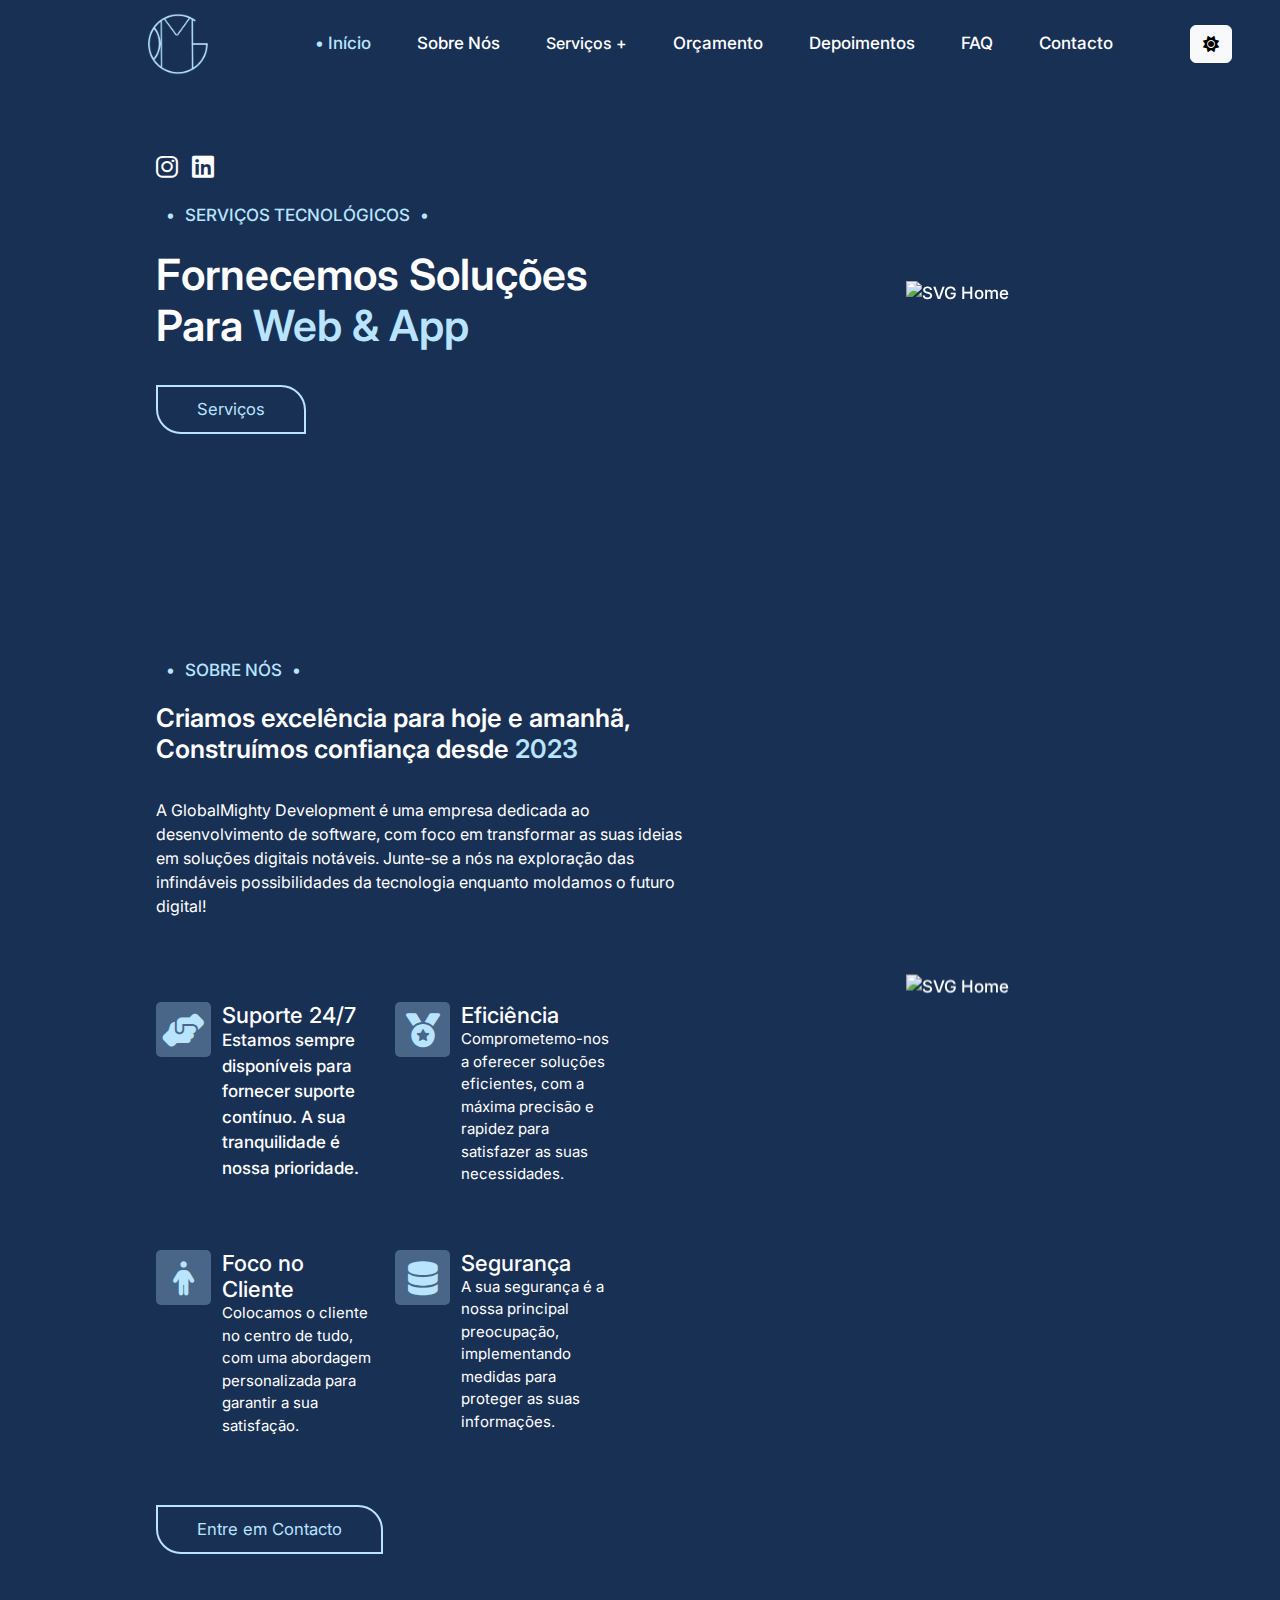
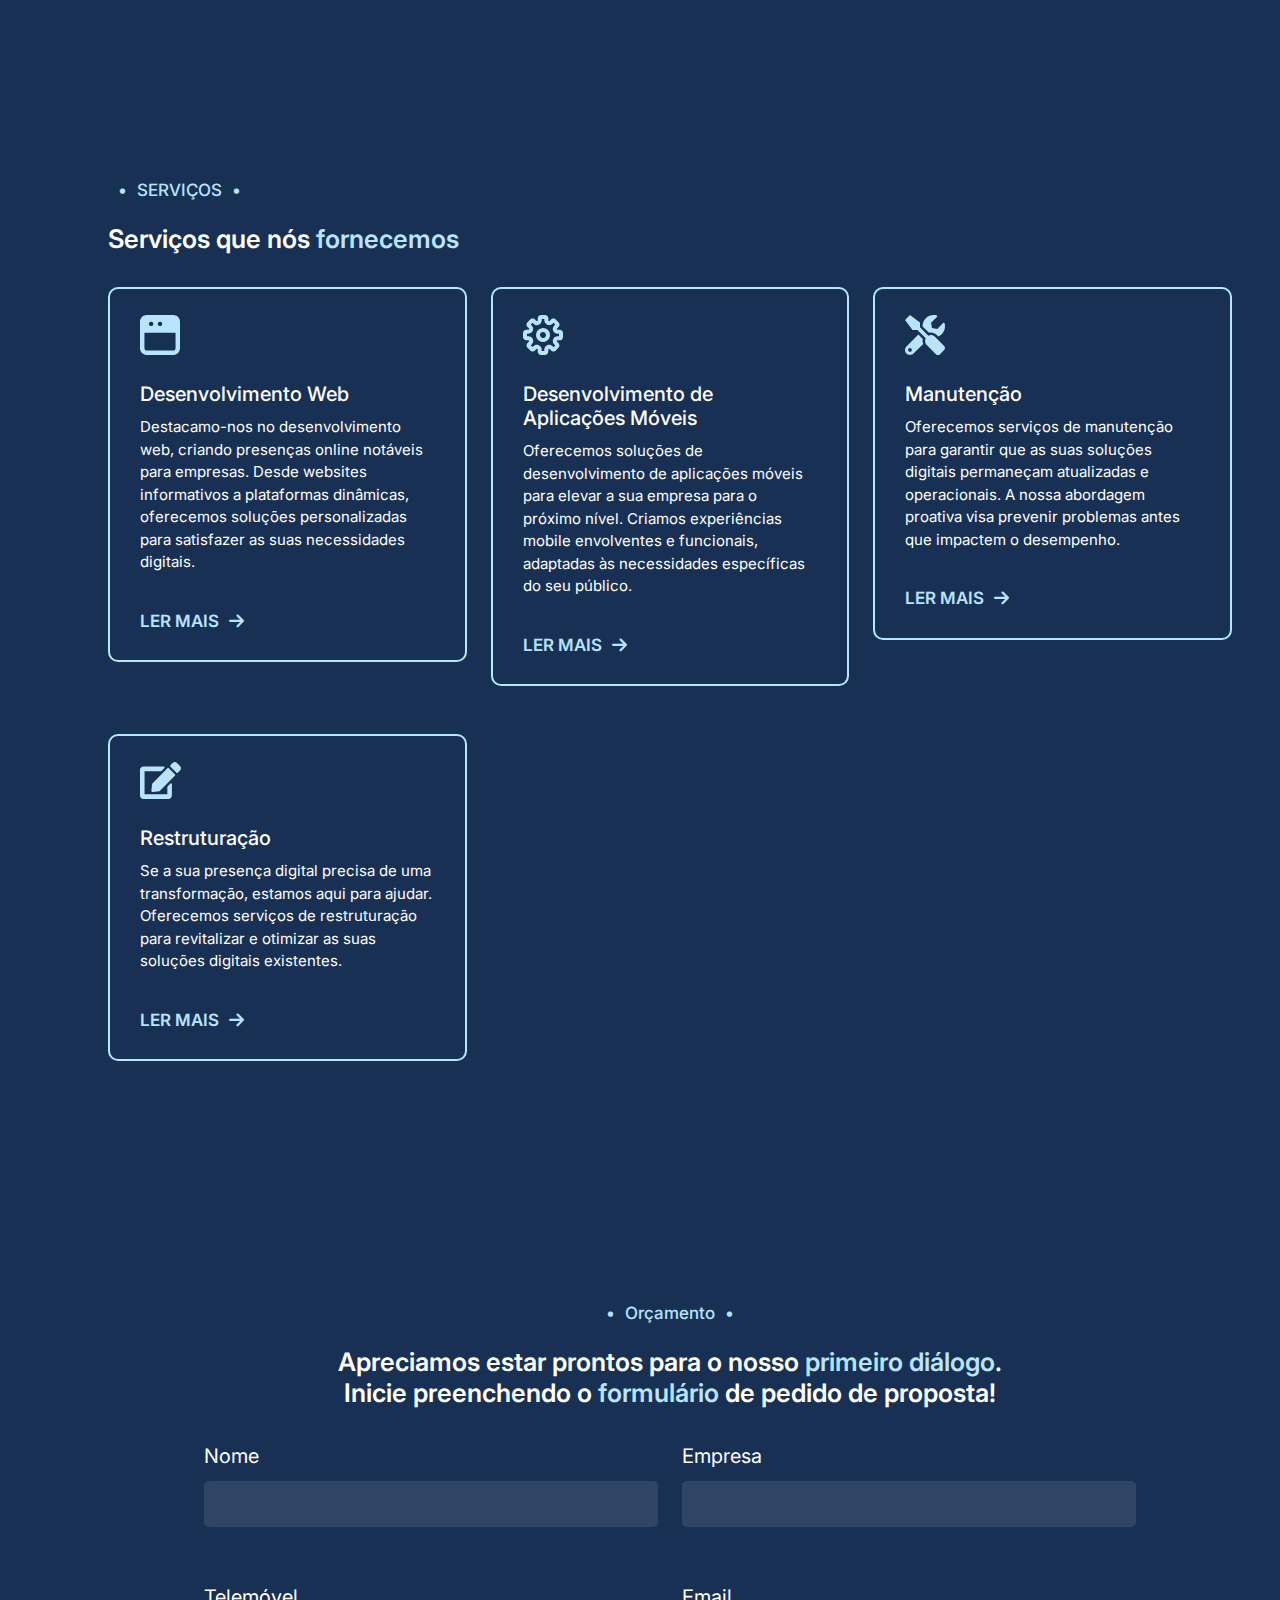
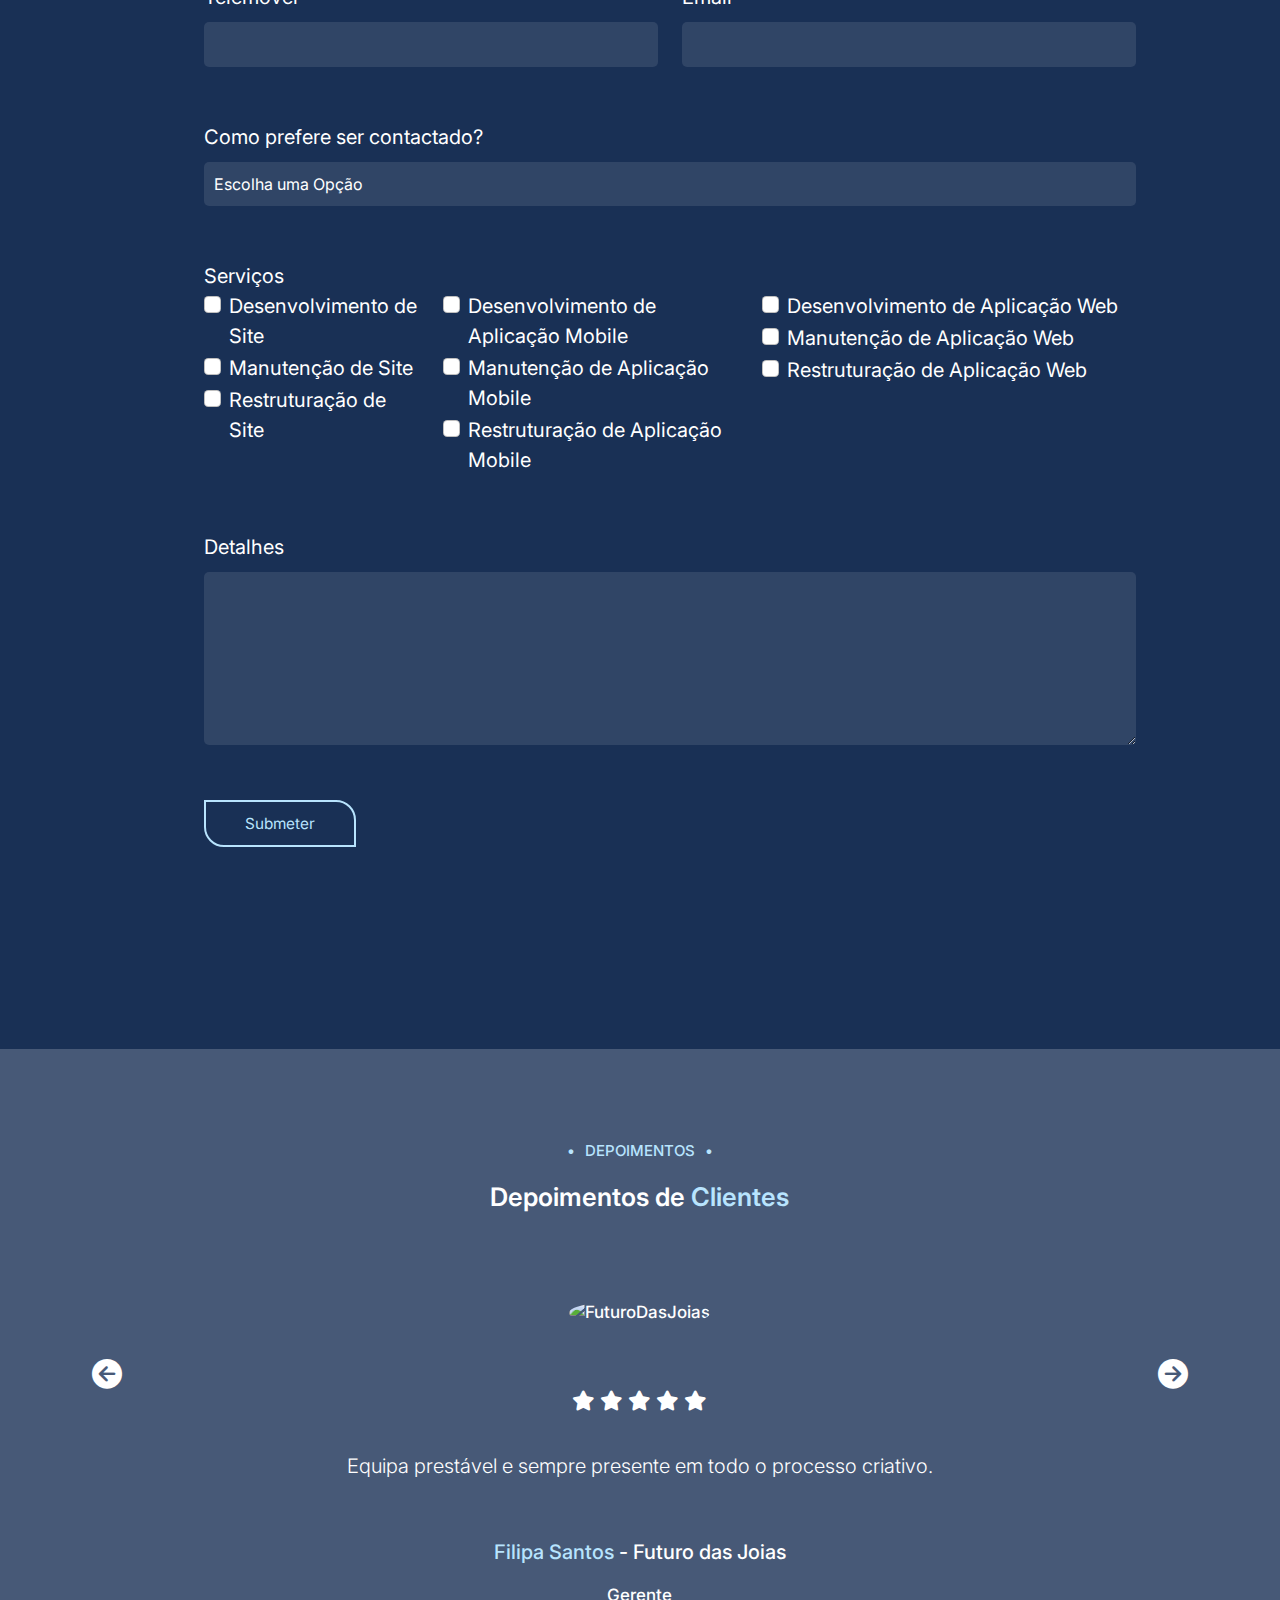
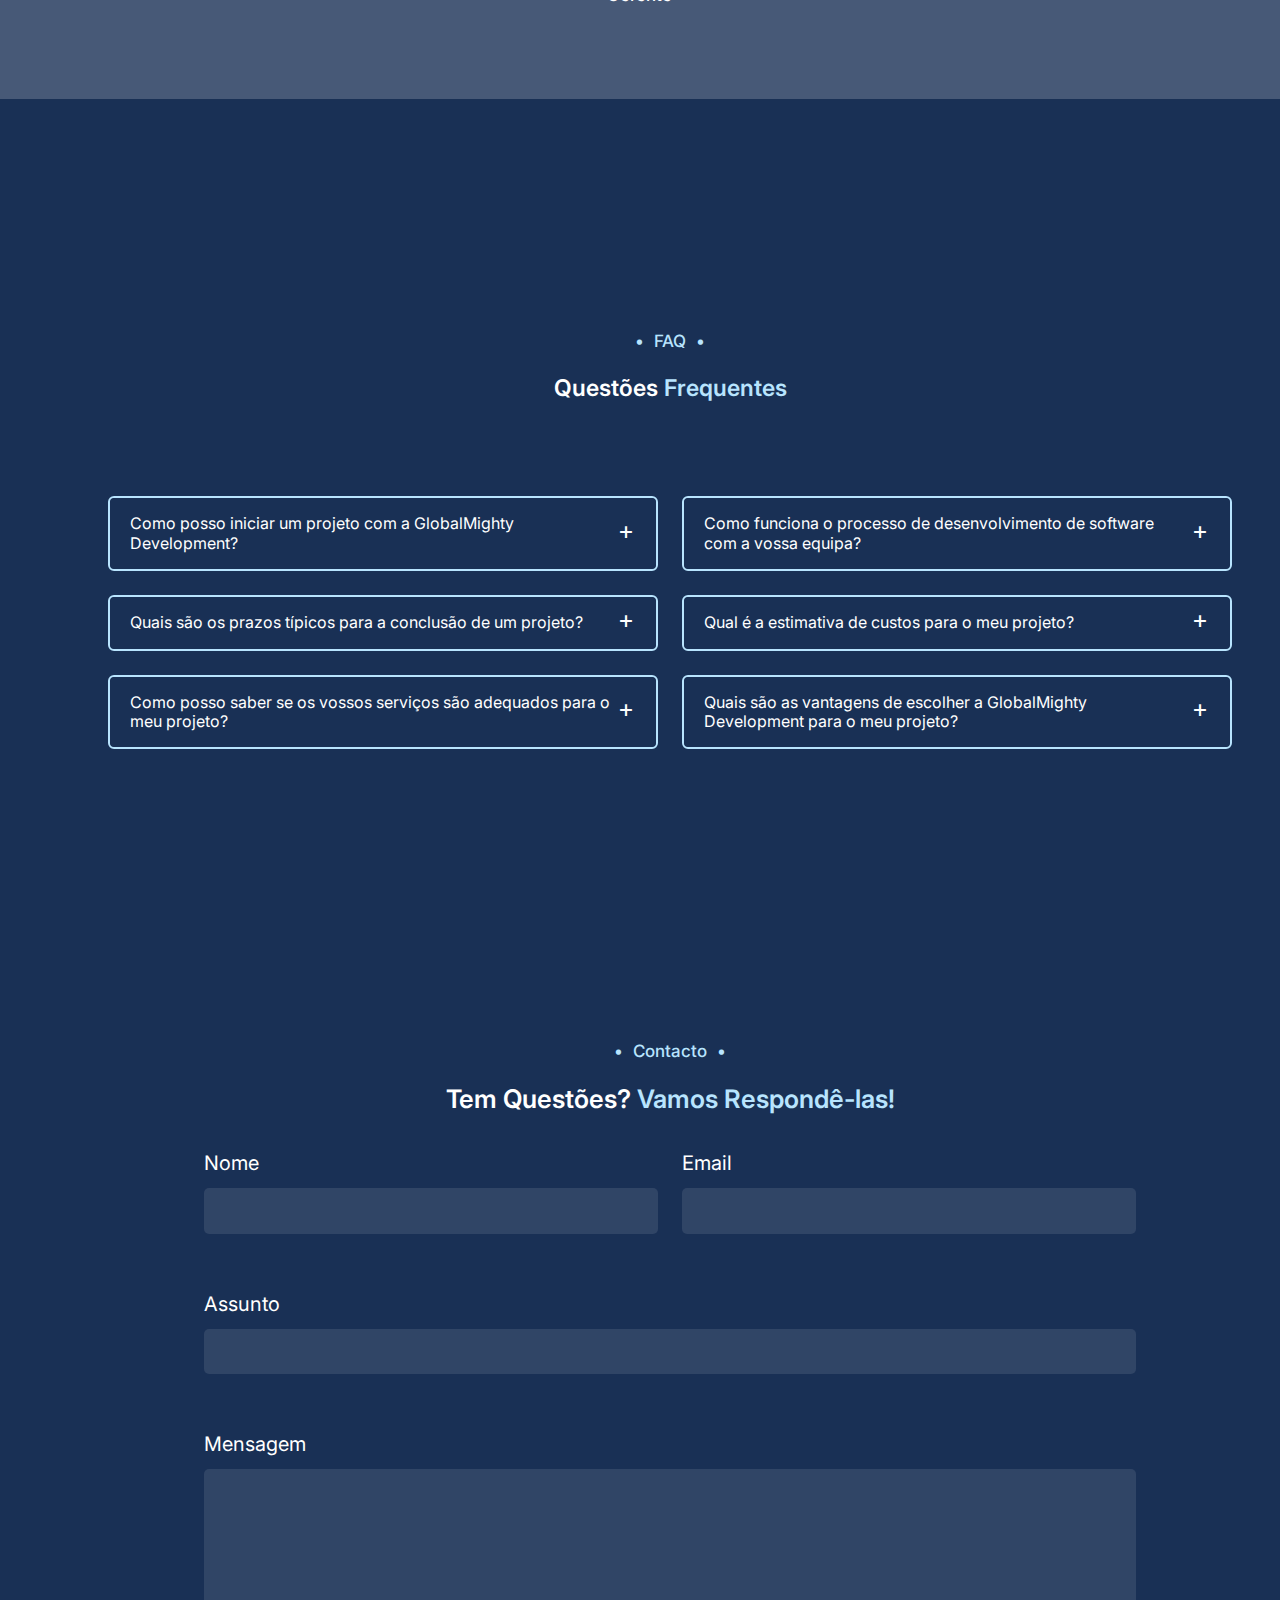
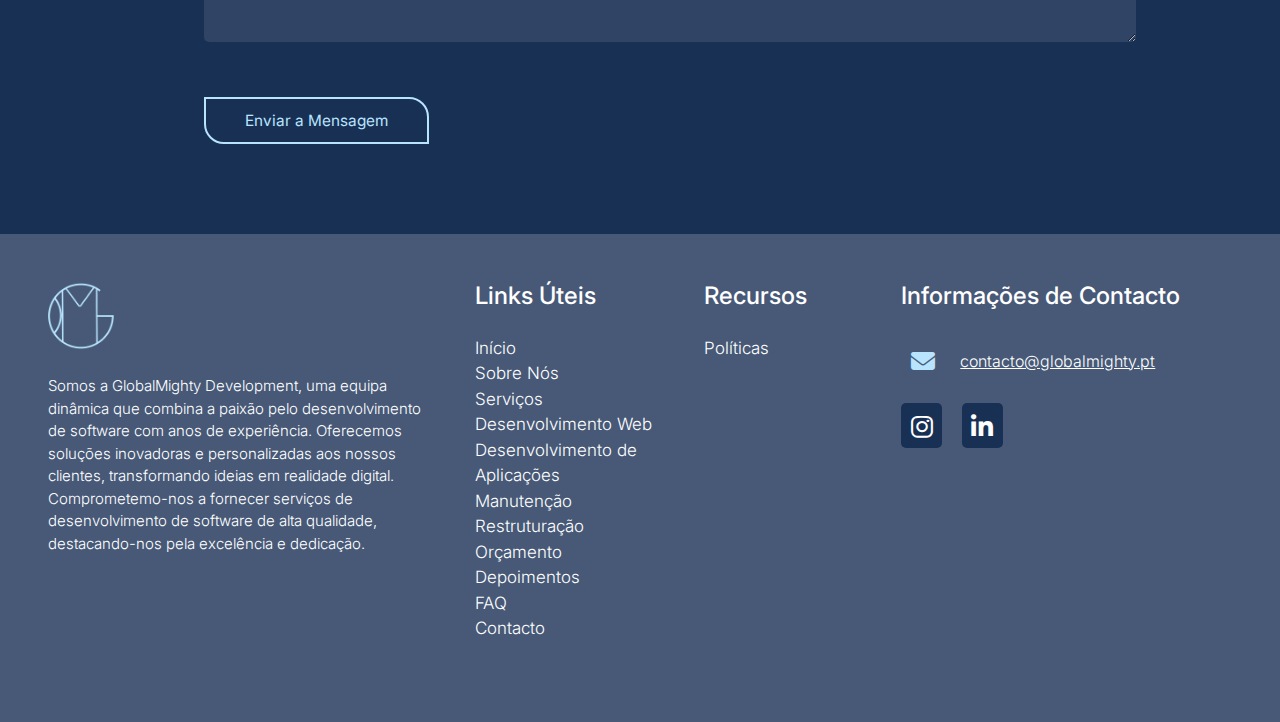
==== commit b1a261d7: "update" ====
--- a/index.html
+++ b/index.html
@@ -8,7 +8,7 @@
     <meta name="keywords"
         content="Desenvolvimento de Software, Aplicações Web, Aplicações Móveis, Manutenção de Sistemas, Soluções Digitais, Inovação Tecnológica, Experência do Utilizador, Transformação Digital, Consultoria em TI, Programação Personalizada, Eficiência Operacional, Segurança da Informação, Suporte Técnico, GlobalMighty Development, Web Design Responsivo, desenvolvedor de software, desenvolvimento de software">
     <meta name="description"
-        content="Na GlobalMighty Development, dedicamo-nos ao desenvolvimento full stack e à criação de soluções para o seu negócio. Somos especializados em websites e aplicações móveis. Junte-se a nós!.">
+        content="Na GlobalMighty Development, dedicamo-nos ao desenvolvimento de software e à criação de soluções digitais inovadoras. Especializamo-nos em aplicações web, móveis e na manutenção de sistemas, combinando a nossa paixão pela tecnologia com um foco inabalável na eficiência e segurança. Junte-se a nós para uma experiência única, onde a excelência é construída hoje e molda o futuro digital.">
     <meta name="author" content="Guilherme Tavares, Mariana Gabriel">
 
 
@@ -151,11 +151,11 @@
                             </div>
                             <div class="descricao">
                                 <p>
-                                    A GlobalMighty Development é uma empresa dedicada ao desenvolvimento full stack. Não
-                                    precisa de se preocupar com nada, pois cuidamos de tudo, desde o design até à
-                                    manutenção do seu site ou aplicação. Somos uma equipa jovem que valoriza a
-                                    transparência com o cliente e a colaboração para alcançar a melhor qualidade em cada
-                                    um dos seus projetos!
+                                    A GlobalMighty Development é uma empresa dedicada ao desenvolvimento de software,
+                                    com
+                                    foco em transformar as suas ideias em soluções digitais notáveis. Junte-se a nós na
+                                    exploração das infindáveis possibilidades da tecnologia enquanto moldamos o futuro
+                                    digital!
                                 </p>
                             </div>
                             <div class="pontosFortes text-start">
@@ -170,10 +170,8 @@
                                                     <h3>Suporte 24/7</h3>
                                                 </div>
                                                 <div class="descricao">
-                                                    <p>
-                                                        Estamos sempre disponíveis para fornecer suporte durante todo o
-                                                        processo. A sua tranquilidade é a nossa prioridade.
-                                                    </p>
+                                                    Estamos sempre disponíveis para fornecer suporte contínuo. A sua
+                                                    tranquilidade é nossa prioridade.
                                                 </div>
                                             </div>
                                         </div>
@@ -190,8 +188,7 @@
                                                 <div class="descricao">
                                                     <p>
                                                         Comprometemo-nos a oferecer soluções eficientes, com a máxima
-                                                        rapidez, para alcançar o maior público possível para o seu
-                                                        negócio.
+                                                        precisão e rapidez para satisfazer as suas necessidades.
                                                     </p>
                                                 </div>
                                             </div>
@@ -210,8 +207,8 @@
                                                 </div>
                                                 <div class="descricao">
                                                     <p>
-                                                        Colocamos o cliente sempre presente durante todo o processo, até
-                                                        nas mais pequenas coisas, para garantir o seu agrado!
+                                                        Colocamos o cliente no centro de tudo, com uma abordagem
+                                                        personalizada para garantir a sua satisfação.
                                                     </p>
                                                 </div>
                                             </div>
@@ -228,8 +225,8 @@
                                                 </div>
                                                 <div class="descricao">
                                                     <p>
-                                                        A sua segurança é uma das nossas prioridades. Vamos fazer de
-                                                        tudo para proteger as suas informações e as dos seus clientes.
+                                                        A sua segurança é a nossa principal preocupação, implementando
+                                                        medidas para proteger as suas informações.
                                                     </p>
                                                 </div>
                                             </div>
@@ -290,9 +287,12 @@
                                             </div>
                                             <div class="descricao">
                                                 <p>
-                                                    Fornecemos desde websites informativos até plataformas mais
-                                                    complexas para dar vida às suas ideias digitais. Oferecemos sites
-                                                    personalizados, feitos ao seu gosto e diferentes de todos os outros.
+                                                    Destacamo-nos no desenvolvimento web, criando presenças online
+                                                    notáveis
+                                                    para empresas. Desde websites informativos a plataformas dinâmicas,
+                                                    oferecemos soluções personalizadas para satisfazer as suas
+                                                    necessidades
+                                                    digitais.
                                                 </p>
                                             </div>
                                             <div class="lerMais align-text-bottom">
@@ -320,9 +320,11 @@
                                             <div class="descricao">
                                                 <p>
                                                     Oferecemos soluções de desenvolvimento de aplicações móveis para
-                                                    elevar a sua empresa ao próximo patamar. Desenvolvemos aplicações
-                                                    funcionais e intuitivas, adaptadas às suas necessidades e às dos
-                                                    seus clientes.
+                                                    elevar
+                                                    a sua empresa para o próximo nível. Criamos experiências mobile
+                                                    envolventes e funcionais, adaptadas às necessidades específicas do
+                                                    seu
+                                                    público.
                                                 </p>
                                             </div>
                                             <div class="lerMais">
@@ -347,9 +349,9 @@
                                             </div>
                                             <div class="descricao">
                                                 <p>
-                                                    Oferecemos serviços de manutenção para garantir que as suas
-                                                    plataformas permaneçam atualizadas e operacionais. A nossa abordagem
-                                                    previne problemas, sejam de segurança ou de desempenho.
+                                                    Oferecemos serviços de manutenção para garantir que as suas soluções
+                                                    digitais permaneçam atualizadas e operacionais. A nossa abordagem
+                                                    proativa visa prevenir problemas antes que impactem o desempenho.
                                                 </p>
                                             </div>
                                             <div class="lerMais">
@@ -374,9 +376,9 @@
                                             </div>
                                             <div class="descricao">
                                                 <p>
-                                                    Se o seu site ou aplicação precisa de uma transformação, estamos
-                                                    aqui para ajudar. Oferecemos serviços de reestruturação para
-                                                    melhorar e otimizar as suas plataformas existentes.
+                                                    Se a sua presença digital precisa de uma transformação, estamos aqui
+                                                    para ajudar. Oferecemos serviços de restruturação para revitalizar e
+                                                    otimizar as suas soluções digitais existentes.
                                                 </p>
                                             </div>
                                             <div class="lerMais">
@@ -402,9 +404,9 @@
                             </div>
                             <div class="titulo">
                                 <h2>
-                                    Gostamos de estar prontos para o nosso <span class="dualTone">primeiro
+                                    Apreciamos estar prontos para o nosso <span class="dualTone">primeiro
                                         diálogo</span>.
-                                    <br>Inicie por preencher o <span class="dualTone">formulário</span> de pedido de
+                                    <br>Inicie preenchendo o <span class="dualTone">formulário</span> de pedido de
                                     proposta!</span>
                                 </h2>
                             </div>
@@ -575,7 +577,7 @@
                                             <p>
                                                 <span class="dualTone">
                                                     Filipa Santos</span> - Futuro das
-                                                Jóias
+                                                Joias
                                             </p>
                                         </div>
                                         <div class="profissao">Gerente</div>
@@ -640,13 +642,13 @@
                                                     aria-labelledby="heading1" data-bs-parent="#accordionExample">
                                                     <div class="accordion-body">
                                                         <p>
-                                                            O primeiro passo é entrar em contato conosco através do
+                                                            O primeiro passo é entrar em contacto connosco através do
                                                             formulário de
                                                             <a href="javascript:getPoint('#Orcamento')">orçamento</a>
-                                                            no osso website ou por email. A nossa equipa entrará em
-                                                            contato consigo para discutir os detalhes do seu projeto,
-                                                            compreender as suas necessidades e fornecer uma proposta
-                                                            personalizada.
+                                                            no nosso website ou por email. A nossa
+                                                            equipa entrará em contacto consigo para discutir os detalhes
+                                                            do seu projeto, compreender as suas necessidades e fornecer
+                                                            uma proposta personalizada.
                                                         </p>
                                                     </div>
                                                 </div>
@@ -660,7 +662,7 @@
                                                     <button class="accordion-button collapsed" type="button"
                                                         data-bs-toggle="collapse" data-bs-target="#collapse2"
                                                         aria-expanded="false" aria-controls="collapse2">
-                                                        Como funciona o processo de desenvolvimento com a
+                                                        Como funciona o processo de desenvolvimento de software com a
                                                         vossa equipa?
                                                     </button>
                                                 </h2>
@@ -669,11 +671,13 @@
                                                     <div class="accordion-body">
                                                         <p>
                                                             O nosso processo de desenvolvimento é colaborativo.
-                                                            Começamos com uma fase de compreensão, onde analisamos as
-                                                            suas necessidades. Em seguida, avançamos para a fase de
-                                                            design e desenvolvimento, mantendo uma comunicação constante
-                                                            para garantir que as suas expectativas sejam atendidas. Após
-                                                            a conclusão, realizamos testes antes da entrega final.
+                                                            Começamos
+                                                            com uma fase de compreensão, onde analisamos as suas
+                                                            necessidades. Em seguida, avançamos para a fase de design e
+                                                            desenvolvimento, mantendo uma comunicação constante para
+                                                            garantir que as suas expectativas são atendidas. Após a
+                                                            conclusão, realizamos testes rigorosos antes da entrega
+                                                            final.
                                                         </p>
                                                     </div>
                                                 </div>
@@ -694,10 +698,12 @@
                                                     aria-labelledby="heading3" data-bs-parent="#accordionExample3">
                                                     <div class="accordion-body">
                                                         <p>
-                                                            Os prazos de conclusão variam conforme a complexidade do
-                                                            projeto. Durante as discussões iniciais, estabelecemos
-                                                            datas. Comprometemo-nos a cumprir os prazos acordados,
-                                                            garantindo a qualidade do trabalho.
+                                                            Os prazos de conclusão variam consoante a complexidade do
+                                                            projeto. Durante as discussões iniciais, estabelecemos um
+                                                            cronograma realista e transparente. Comprometemo-nos a
+                                                            cumprir
+                                                            prazos acordados, garantindo simultaneamente a qualidade do
+                                                            trabalho.
                                                         </p>
                                                     </div>
                                                 </div>
@@ -719,11 +725,17 @@
                                                     <div class="accordion-body">
                                                         <p>
                                                             A avaliação de custos é única para cada projeto, dependendo
-                                                            da sua complexidade e requisitos específicos. Após
-                                                            discutirmos os detalhes do seu projeto, forneceremos uma
-                                                            estimativa detalhada, antes de iniciarmos o projeto.
-                                                            Gostamos de oferecer soluções acessíveis e
-                                                            personalizadas que atendam às suas necessidades e ao seu <a
+                                                            da
+                                                            sua complexidade e requisitos específicos. Após discutirmos
+                                                            os
+                                                            detalhes do seu projeto, a GlobalMighty Development
+                                                            fornecerá
+                                                            uma estimativa transparente e detalhada, garantindo que
+                                                            tenha
+                                                            uma compreensão clara dos investimentos envolvidos antes de
+                                                            iniciarmos o trabalho. Estamos comprometidos em oferecer
+                                                            soluções acessíveis e personalizadas que atendam às suas
+                                                            necessidades e ao seu <a
                                                                 href="javascript:getPoint('#Orcamento')">orçamento</a>.
                                                         </p>
                                                     </div>
@@ -747,14 +759,18 @@
                                                     <div class="accordion-body">
                                                         <p>
                                                             A nossa equipa está pronta para discutir as suas
-                                                            necessidades específicas e determinar a melhor abordagem
-                                                            para o seu projeto. <a
-                                                                href="javascript:getPoint('#Contacto')">Contacte-nos
-                                                            </a>
-                                                            através do formulário no
-                                                            nosso website ou por email, e teremos o prazer de oferecer
-                                                            orientação personalizada e detalhada sobre como os nossos
-                                                            serviços podem atender às suas expectativas.
+                                                            necessidades
+                                                            específicas e determinar a melhor abordagem para o seu
+                                                            projeto.
+                                                            <a href="javascript:getPoint('#Contacto')">Contacte-nos</a>
+                                                            através
+                                                            do
+                                                            formulário no nosso website ou por
+                                                            email, e teremos o prazer de oferecer orientação
+                                                            personalizada e
+                                                            detalhada sobre como os nossos serviços podem atender às
+                                                            suas
+                                                            expectativas e objetivos.
                                                         </p>
                                                     </div>
                                                 </div>
@@ -776,14 +792,17 @@
                                                     aria-labelledby="heading6" data-bs-parent="#accordionExample6">
                                                     <div class="accordion-body">
                                                         <p>
-                                                            Optar pelos nossos serviços significa beneficiar-se de uma
-                                                            equipa jovem, dedicada e apaixonada pelo desenvolvimento.
-                                                            Comprometemo-nos em oferecer soluções personalizadas e de
-                                                            alta qualidade que elevam o sucesso do seu projeto. <a
-                                                                href="javascript:getPoint('#Contacto')">Contacte-nos
-                                                            </a>
-                                                            para saber como podemos agregar valor e fazer
-                                                            do seu projeto um sucesso.
+                                                            Optar pelos serviços da GlobalMighty Development significa
+                                                            beneficiar-se de uma jovem equipa dedicada e apaixonada pelo
+                                                            desenvolvimento de software. Estamos comprometidos em
+                                                            oferecer
+                                                            soluções inovadoras, personalizadas e de alta qualidade que
+                                                            impulsionam o sucesso do seu projeto. <a
+                                                                href="javascript:getPoint('#Contacto')">Contacte-nos</a>
+                                                            para
+                                                            explorar
+                                                            como podemos agregar valor e fazer do seu projeto um sucesso
+                                                            digital.
                                                         </p>
                                                     </div>
                                                 </div>
@@ -859,9 +878,12 @@
                 </div>
                 <div class="descricao">
                     <p>
-                        Somos a GlobalMighty Development, uma equipa jovem no mundo do desenvolvimento.
-                        Valorizamos a transparência, queremos que os nossos clientes se sintam sempre informados.
-                        Acreditamos na colaboração para alcançar a melhor qualidade em cada projeto!
+                        Somos a GlobalMighty Development, uma equipa dinâmica que combina a paixão pelo desenvolvimento
+                        de
+                        software com anos de experiência. Oferecemos soluções inovadoras e personalizadas aos nossos
+                        clientes, transformando ideias em realidade digital.
+                        Comprometemo-nos a fornecer serviços de desenvolvimento de software de alta qualidade,
+                        destacando-nos pela excelência e dedicação.
                     </p>
                 </div>
             </div>
@@ -871,17 +893,35 @@
                 </div>
                 <div class="items">
                     <ul class="footerLinks">
-                        <li class="link"><a href="../servicos/desenvolvimento-web.html">
+                        <li class="link"><a href="javascript:getPoint('#Inicio')">
+                                Início</a>
+                        </li>
+                        <li class="link"><a href="javascript:getPoint('#SobreNos')">
+                                Sobre Nós</a>
+                        </li>
+                        <li class="link"><a href="javascript:getPoint('#Servicos')">
+                                Serviços</a>
+                        </li>
+                        <li class="link"><a href="./servicos/desenvolvimento-web.html">
                                 Desenvolvimento Web</a>
                         </li>
-                        <li class="link"><a href="../servicos/desenvolvimento-apps.html">
+                        <li class="link"><a href="./servicos/desenvolvimento-apps.html">
                                 Desenvolvimento de Aplicações</a>
                         </li>
-                        <li class="link"><a href="../servicos/manutencao.html">
+                        <li class="link"><a href="./servicos/manutencao.html">
                                 Manutenção</a>
                         </li>
-                        <li class="link"><a href="../servicos/restruturacao.html">
+                        <li class="link"><a href="./servicos/restruturacao.html">
                                 Restruturação</a>
+                        </li>
+                        <li class="link"><a href="javascript:getPointSubPage('#Orcamento')">
+                                Orçamento</a>
+                        </li>
+                        <li class="link"><a href="javascript:getPointSubPage('#Depoimentos')">
+                                Depoimentos</a>
+                        </li>
+                        <li class="link"><a href="javascript:getPointSubPage('#FAQ')">
+                                FAQ</a>
                         </li>
                         <li class="link"><a href="javascript:getPointSubPage('#Contacto')">
                                 Contacto</a>
